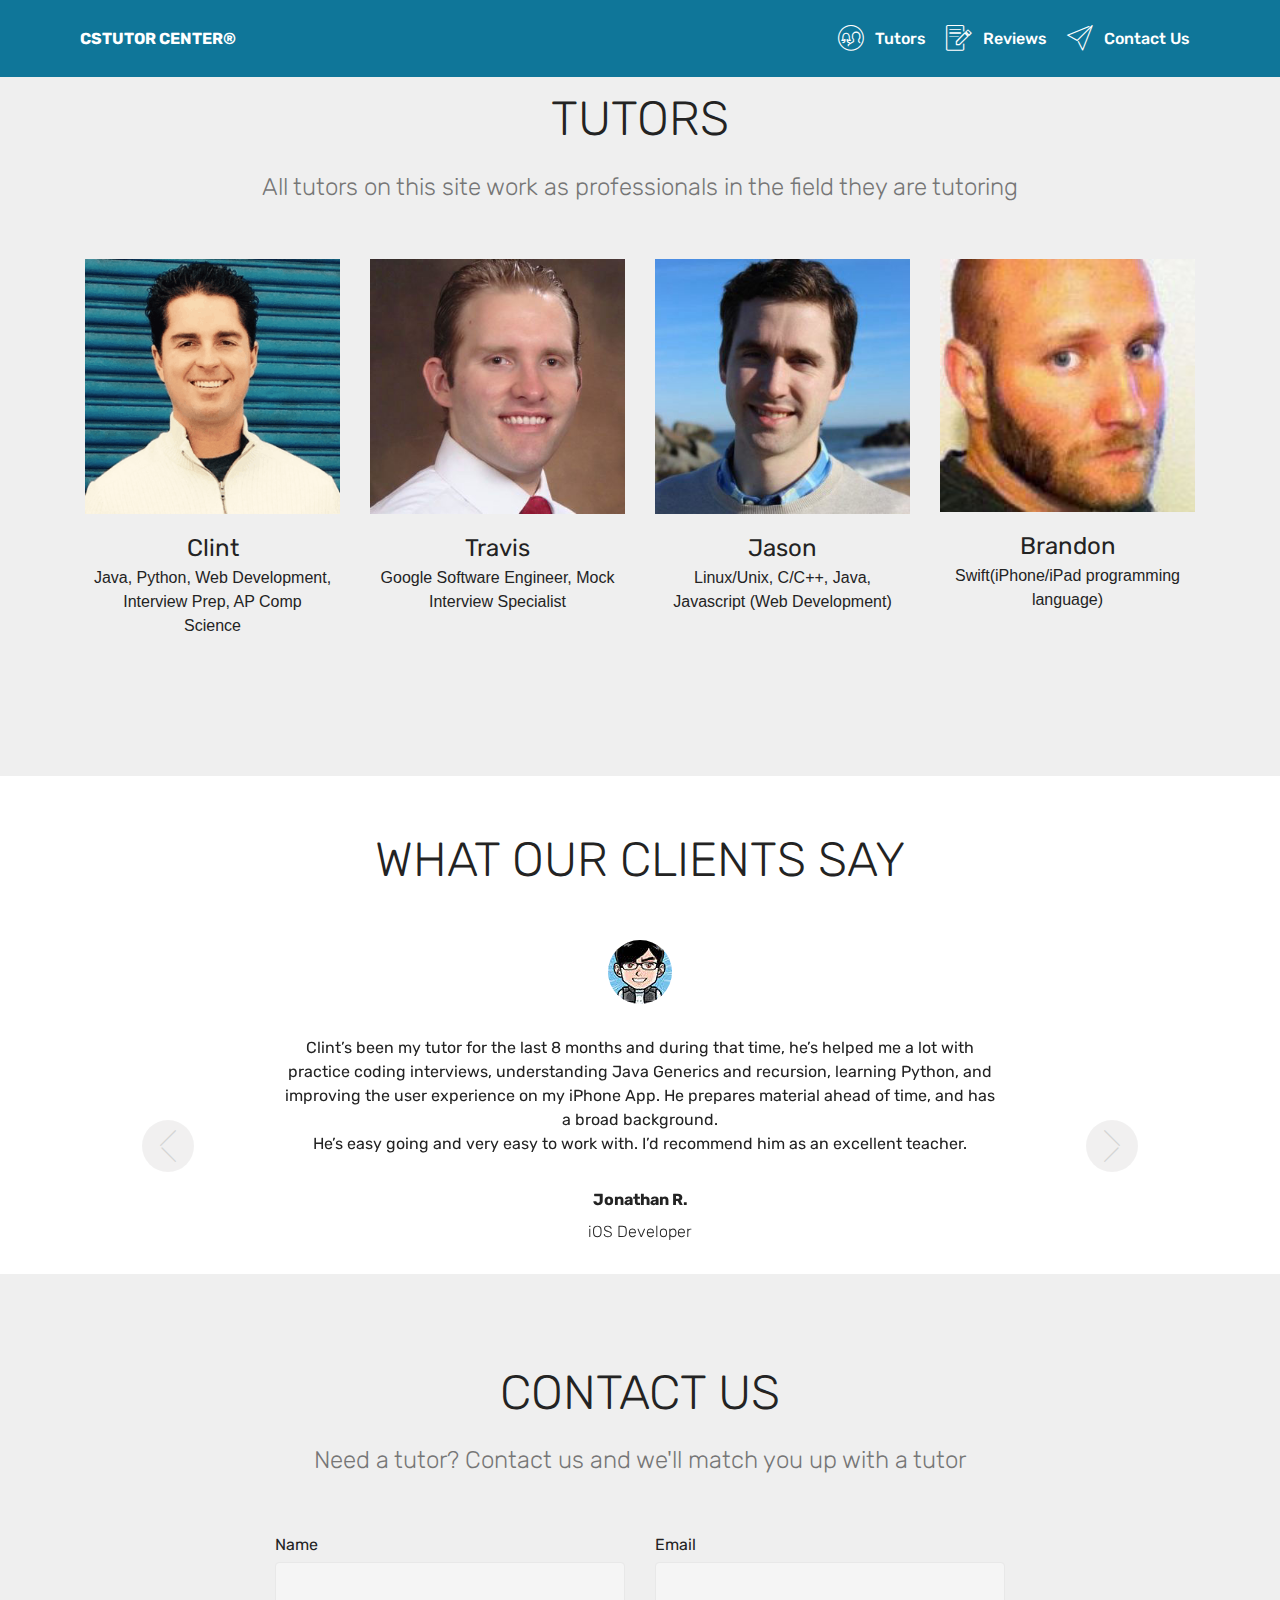
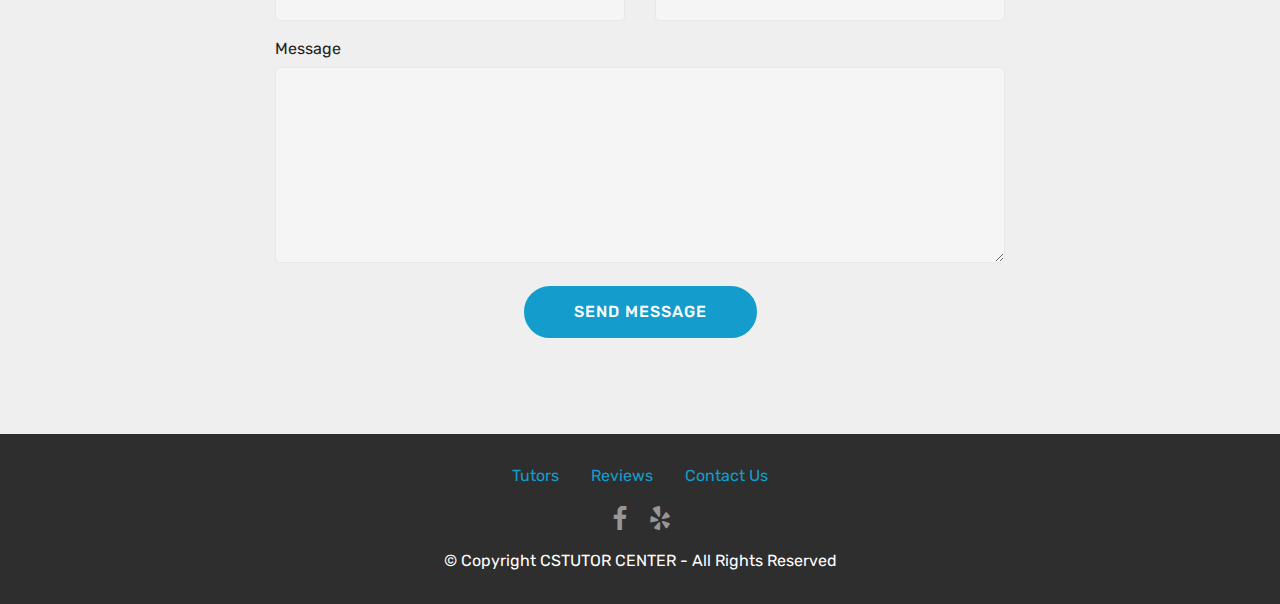
==== index.html @ c6b92ab5 "Update copyright" ====
<!DOCTYPE html>
<html >
<head>
  <meta charset="UTF-8">
  <meta http-equiv="X-UA-Compatible" content="IE=edge">
  <meta name="generator" content="Mobirise v4.8.6, mobirise.com">
  <meta name="viewport" content="width=device-width, initial-scale=1, minimum-scale=1">
  <link rel="shortcut icon" href="assets/images/logo-icon-32x24-1.png" type="image/x-icon">
  <meta name="description" content="">
  <title>Home</title>
  <link rel="stylesheet" href="assets/web/assets/mobirise-icons/mobirise-icons.css">
  <link rel="stylesheet" href="assets/tether/tether.min.css">
  <link rel="stylesheet" href="assets/bootstrap/css/bootstrap.min.css">
  <link rel="stylesheet" href="assets/bootstrap/css/bootstrap-grid.min.css">
  <link rel="stylesheet" href="assets/bootstrap/css/bootstrap-reboot.min.css">
  <link rel="stylesheet" href="assets/dropdown/css/style.css">
  <link rel="stylesheet" href="assets/socicon/css/styles.css">
  <link rel="stylesheet" href="assets/theme/css/style.css">
  <link rel="stylesheet" href="assets/mobirise/css/mbr-additional.css" type="text/css">
 <meta name="google-site-verification" content="mNct_-25Ikneu5iGfcHi0PyOfHnKKGrkS9vNUh0POx8" /> 
  
  
</head>
<body>
  <section class="menu cid-qTkzRZLJNu" once="menu" id="menu1-0">

    

    <nav class="navbar navbar-expand beta-menu navbar-dropdown align-items-center navbar-fixed-top navbar-toggleable-sm">
        <button class="navbar-toggler navbar-toggler-right" type="button" data-toggle="collapse" data-target="#navbarSupportedContent" aria-controls="navbarSupportedContent" aria-expanded="false" aria-label="Toggle navigation">
            <div class="hamburger">
                <span></span>
                <span></span>
                <span></span>
                <span></span>
            </div>
        </button>
        <div class="menu-logo">
            <div class="navbar-brand">
               <!-- <span mbr-if="showLogo" class="navbar-logo">
                    <a href="https://mobirise.com">
                         <img src="assets/images/mbr-1-1094x597.jpg" alt="Mobirise" mbr-style="{'height': logoSize + 'rem'}" title>
                    </a>
                </span> -->
                 <span class="navbar-caption-wrap"><a class="navbar-caption text-white display-4" href="index.html">
                        CSTUTOR CENTER®
                    </a></span>
            </div>
        </div>
        <div class="collapse navbar-collapse" id="navbarSupportedContent">
            <ul class="navbar-nav nav-dropdown nav-right" data-app-modern-menu="true"><li class="nav-item">
                    <a class="nav-link link text-white display-4" href="index.html#features16-7"><span class="mbri-users mbr-iconfont mbr-iconfont-btn"></span>
                        
                        Tutors</a>
                </li>
                <li class="nav-item">
                    <a class="nav-link link text-white display-4" href="index.html#testimonials-slider1-c"><span class="mbri-edit mbr-iconfont mbr-iconfont-btn"></span>
                        
                        Reviews</a>
                </li>
                <li class="nav-item">
                    <a class="nav-link link text-white display-4" href="index.html#form1-8"><span class="mbri-paper-plane mbr-iconfont mbr-iconfont-btn"></span>
                        
                        Contact Us</a>
                </li></ul>
            
        </div>
    </nav>
</section>

<section class="engine"><a href="https://mobirise.info/p">site templates free download</a></section><section class="features16 cid-r6d5cIAy6B" id="features16-7">
    
    
    
    <div class="container align-center">
        <h2 class="pb-3 mbr-fonts-style mbr-section-title display-2">TUTORS</h2>
        <h3 class="pb-5 mbr-section-subtitle mbr-fonts-style mbr-light display-5">
            All tutors on this site work as professionals in the field they are tutoring</h3>
        <div class="row media-row">
            
        <div class="team-item col-lg-3 col-md-6">
                <div class="item-image">
                    <a href="clint.html"><img src="assets/images/clint-346x346.png" alt="" title=""></a>
                </div>
                <div class="item-caption py-3">
                    <div class="item-name px-2">
                        <p class="mbr-fonts-style display-5">
                           Clint</p>
                    </div>
                    <div class="item-role px-2">
                        <p>Java, Python, Web Development, Interview Prep, AP Comp Science</p>
                    </div>
                    
                </div>
            </div><div class="team-item col-lg-3 col-md-6">
                <div class="item-image">
                    <a href="travis.html"><img src="assets/images/travis-346x346.jpg" alt="" title=""></a>
                </div>
                <div class="item-caption py-3">
                    <div class="item-name px-2">
                        <p class="mbr-fonts-style display-5">
                           Travis</p>
                    </div>
                    <div class="item-role px-2">
                        <p>Google Software Engineer, Mock Interview Specialist</p>
                    </div>
                    
                </div>
            </div><div class="team-item col-lg-3 col-md-6">
                <div class="item-image">
                    <a href="jason.html"><img src="assets/images/jason-346x346.jpg" alt="" title=""></a>
                </div>
                <div class="item-caption py-3">
                    <div class="item-name px-2">
                        <p class="mbr-fonts-style display-5">
                           Jason</p>
                    </div>
                    <div class="item-role px-2">
                        <p>Linux/Unix, C/C++, Java, Javascript (Web Development)</p>
                    </div>
                    
                </div>
            </div><div class="team-item col-lg-3 col-md-6">
                <div class="item-image">
                    <a href="brandon.html"><img src="assets/images/brandon-191x190.jpg" alt="" title=""></a>
                </div>
                <div class="item-caption py-3">
                    <div class="item-name px-2">
                        <p class="mbr-fonts-style display-5">Brandon</p>
                    </div>
                    <div class="item-role px-2">
                        <p>Swift(iPhone/iPad programming language)</p>
                    </div>
                    
                </div>
            </div></div>    
    </div>
</section>

<section class="carousel slide testimonials-slider cid-r6deUpenjO" id="testimonials-slider1-c">
    
    

    

    <div class="container text-center">
        <h2 class="pb-5 mbr-fonts-style display-2">WHAT OUR CLIENTS SAY</h2>

        <div class="carousel slide" data-ride="carousel" role="listbox">
            <div class="carousel-inner">
                
                
            <div class="carousel-item">
                    <div class="user col-md-8">
                        <div class="user_image">
                            <img src="assets/images/johnathanr-64x64.jpg" alt="" title="">
                        </div>
                        <div class="user_text pb-3">
                            <p class="mbr-fonts-style display-7">Clint’s been my tutor for the last 8 months and during that time, he’s helped me a lot with practice coding interviews, understanding Java Generics and recursion, learning Python, and improving the user experience on my iPhone App. He prepares material ahead of time, and has a broad background.
<br>He’s easy going and very easy to work with. I’d recommend him as an excellent teacher.</p>
                        </div>
                        <div class="user_name mbr-bold pb-2 mbr-fonts-style display-7">Jonathan R.</div>
                        <div class="user_desk mbr-light mbr-fonts-style display-7">iOS Developer</div>
                    </div>
                </div><div class="carousel-item">
                    <div class="user col-md-8">
                        <div class="user_image">
                            <img src="assets/images/haris-64x64.jpg" alt="" title="">
                        </div>
                        <div class="user_text pb-3">
                            <p class="mbr-fonts-style display-7">Clint has tutored both my son and daughter in Swift and Java. Both of them very much enjoyed working with Clint. My son was able to go from no knowledge of Swift to writing highly interactive video games on iOS devices within a couple of months.</p>
                        </div>
                        <div class="user_name mbr-bold pb-2 mbr-fonts-style display-7">Haris B.</div>
                        <div class="user_desk mbr-light mbr-fonts-style display-7">Parent</div>
                    </div>
                </div><div class="carousel-item">
                    <div class="user col-md-8">
                        <div class="user_image">
                            <img src="assets/images/fidel-128x128.jpg" alt="" title="">
                        </div>
                        <div class="user_text pb-3">
                            <p class="mbr-fonts-style display-7">I worked with Clint for a couple of sessions; he was easy to get in touch with and it was great working with him. I'm trying to learn programming on my own and working with him has definitely helped.</p>
                        </div>
                        <div class="user_name mbr-bold pb-2 mbr-fonts-style display-7">Fidel M.</div>
                        <div class="user_desk mbr-light mbr-fonts-style display-7">Professional</div>
                    </div>
                </div></div>

            <div class="carousel-controls">
                <a class="carousel-control-prev" role="button" data-slide="prev">
                  <span aria-hidden="true" class="mbri-arrow-prev mbr-iconfont"></span>
                  <span class="sr-only">Previous</span>
                </a>
                
                <a class="carousel-control-next" role="button" data-slide="next">
                  <span aria-hidden="true" class="mbri-arrow-next mbr-iconfont"></span>
                  <span class="sr-only">Next</span>
                </a>
            </div>
        </div>
    </div>
</section>

<section class="mbr-section form1 cid-r6d6VA047V" id="form1-8">

    

    
    <div class="container">
        <div class="row justify-content-center">
            <div class="title col-12 col-lg-8">
                <h2 class="mbr-section-title align-center pb-3 mbr-fonts-style display-2">CONTACT US</h2>
                <h3 class="mbr-section-subtitle align-center mbr-light pb-3 mbr-fonts-style display-5">
                    Need a tutor? Contact us and we'll match you up with a tutor</h3>
            </div>
        </div>
    </div>
    <div class="container">
        <div class="row justify-content-center">
            <div class="media-container-column col-lg-8" data-form-type="formoid">
                    <div data-form-alert="" hidden="">Your message was sent successfully. Thanks.</div>
            
                    <form class="mbr-form" action="https://mobirise.com/" method="post" data-form-title="CSTutor Center"><input type="hidden" name="email" data-form-email="true" value="c5tUsNLtW62A6j3VOarwZrng9IZFph+konKxH6dr7L96BA/OUTkBTPYX1trhs1S06CNz7XHTpjDIz/jl9Vk+34pyRIuQ6K6UP14j2/GSJ0gsLOKs2FLCLMqLX/0QfrX4">
                        <div class="row row-sm-offset">
                            <div class="col-md-6 multi-horizontal" data-for="name">
                                <div class="form-group">
                                    <label class="form-control-label mbr-fonts-style display-7" for="name-form1-8">Name</label>
                                    <input type="text" class="form-control" name="name" data-form-field="Name" required="" id="name-form1-8">
                                </div>
                            </div>
                            <div class="col-md-6 multi-horizontal" data-for="email">
                                <div class="form-group">
                                    <label class="form-control-label mbr-fonts-style display-7" for="email-form1-8">Email</label>
                                    <input type="email" class="form-control" name="email" data-form-field="Email" required="" id="email-form1-8">
                                </div>
                            </div>
                        </div>
                        <div class="form-group" data-for="message">
                            <label class="form-control-label mbr-fonts-style display-7" for="message-form1-8">Message</label>
                            <textarea type="text" class="form-control" name="message" rows="7" data-form-field="Message" id="message-form1-8"></textarea>
                        </div>
            
                        <span class="input-group-btn"><button href="" type="submit" class="btn btn-primary btn-form display-4">SEND MESSAGE</button></span>
                    </form>
            </div>
        </div>
    </div>
</section>

<section once="" class="cid-r6dl6D0bON" id="footer7-h">

    

    

    <div class="container">
        <div class="media-container-row align-center mbr-white">
            <div class="row row-links">
                <ul class="foot-menu">
                    
                    
                    
                <li class="foot-menu-item mbr-fonts-style display-7"><a href="index.html#features16-7" target="_blank">
                        Tutors</a></li><li class="foot-menu-item mbr-fonts-style display-7"><a href="index.html#testimonials-slider1-c">Reviews</a></li><li class="foot-menu-item mbr-fonts-style display-7"><a href="index.html#form1-8" target="_blank">
                        Contact Us</a></li></ul>
            </div>
            <div class="row social-row">
                <div class="social-list align-right pb-2">
                    
                    
                <div class="soc-item">
                        <a href="https://www.facebook.com/CSTutorCenter" target="_blank">
                            <span class="mbr-iconfont mbr-iconfont-social socicon-facebook socicon"></span>
                        </a>
                    </div><div class="soc-item">
                        <a href="https://www.yelp.com/biz/cstutor-center-palo-alto-3" target="_blank">
                            <span class="mbr-iconfont mbr-iconfont-social socicon-yelp socicon"></span>
                        </a>
                    </div></div>
            </div>
            <div class="row row-copirayt">
                <p class="mbr-text mb-0 mbr-fonts-style mbr-white align-center display-7">
                    © Copyright <script>const date = new Date(); date.getFullYear()</script> CSTUTOR CENTER - All Rights Reserved
                </p>
            </div>
        </div>
    </div>
</section>


  <script src="assets/web/assets/jquery/jquery.min.js"></script>
  <script src="assets/popper/popper.min.js"></script>
  <script src="assets/tether/tether.min.js"></script>
  <script src="assets/bootstrap/js/bootstrap.min.js"></script>
  <script src="assets/smoothscroll/smooth-scroll.js"></script>
  <script src="assets/dropdown/js/script.min.js"></script>
  <script src="assets/touchswipe/jquery.touch-swipe.min.js"></script>
  <script src="assets/bootstrapcarouselswipe/bootstrap-carousel-swipe.js"></script>
  <script src="assets/mbr-testimonials-slider/mbr-testimonials-slider.js"></script>
  <script src="assets/theme/js/script.js"></script>
  <script src="assets/formoid/formoid.min.js"></script>
  
  
</body>
</html>
---- assets/web/assets/mobirise-icons/mobirise-icons.css ----
@font-face {
  font-family: 'MobiriseIcons';
  src:  url('mobirise-icons.eot?spat4u');
  src:  url('mobirise-icons.eot?spat4u#iefix') format('embedded-opentype'),
    url('mobirise-icons.ttf?spat4u') format('truetype'),
    url('mobirise-icons.woff?spat4u') format('woff'),
    url('mobirise-icons.svg?spat4u#MobiriseIcons') format('svg');
  font-weight: normal;
  font-style: normal;
}

[class^="mbri-"], [class*=" mbri-"] {
  /* use !important to prevent issues with browser extensions that change fonts */
  font-family: MobiriseIcons !important;
  speak: none;
  font-style: normal;
  font-weight: normal;
  font-variant: normal;
  text-transform: none;
  line-height: 1;

  /* Better Font Rendering =========== */
  -webkit-font-smoothing: antialiased;
  -moz-osx-font-smoothing: grayscale;
}

.mbri-add-submenu:before {
  content: "\e900";
}
.mbri-alert:before {
  content: "\e901";
}
.mbri-align-center:before {
  content: "\e902";
}
.mbri-align-justify:before {
  content: "\e903";
}
.mbri-align-left:before {
  content: "\e904";
}
.mbri-align-right:before {
  content: "\e905";
}
.mbri-android:before {
  content: "\e906";
}
.mbri-apple:before {
  content: "\e907";
}
.mbri-arrow-down:before {
  content: "\e908";
}
.mbri-arrow-next:before {
  content: "\e909";
}
.mbri-arrow-prev:before {
  content: "\e90a";
}
.mbri-arrow-up:before {
  content: "\e90b";
}
.mbri-bold:before {
  content: "\e90c";
}
.mbri-bookmark:before {
  content: "\e90d";
}
.mbri-bootstrap:before {
  content: "\e90e";
}
.mbri-briefcase:before {
  content: "\e90f";
}
.mbri-browse:before {
  content: "\e910";
}
.mbri-bulleted-list:before {
  content: "\e911";
}
.mbri-calendar:before {
  content: "\e912";
}
.mbri-camera:before {
  content: "\e913";
}
.mbri-cart-add:before {
  content: "\e914";
}
.mbri-cart-full:before {
  content: "\e915";
}
.mbri-cash:before {
  content: "\e916";
}
.mbri-change-style:before {
  content: "\e917";
}
.mbri-chat:before {
  content: "\e918";
}
.mbri-clock:before {
  content: "\e919";
}
.mbri-close:before {
  content: "\e91a";
}
.mbri-cloud:before {
  content: "\e91b";
}
.mbri-code:before {
  content: "\e91c";
}
.mbri-contact-form:before {
  content: "\e91d";
}
.mbri-credit-card:before {
  content: "\e91e";
}
.mbri-cursor-click:before {
  content: "\e91f";
}
.mbri-cust-feedback:before {
  content: "\e920";
}
.mbri-database:before {
  content: "\e921";
}
.mbri-delivery:before {
  content: "\e922";
}
.mbri-desktop:before {
  content: "\e923";
}
.mbri-devices:before {
  content: "\e924";
}
.mbri-down:before {
  content: "\e925";
}
.mbri-download:before {
  content: "\e989";
}
.mbri-drag-n-drop:before {
  content: "\e927";
}
.mbri-drag-n-drop2:before {
  content: "\e928";
}
.mbri-edit:before {
  content: "\e929";
}
.mbri-edit2:before {
  content: "\e92a";
}
.mbri-error:before {
  content: "\e92b";
}
.mbri-extension:before {
  content: "\e92c";
}
.mbri-features:before {
  content: "\e92d";
}
.mbri-file:before {
  content: "\e92e";
}
.mbri-flag:before {
  content: "\e92f";
}
.mbri-folder:before {
  content: "\e930";
}
.mbri-gift:before {
  content: "\e931";
}
.mbri-github:before {
  content: "\e932";
}
.mbri-globe:before {
  content: "\e933";
}
.mbri-globe-2:before {
  content: "\e934";
}
.mbri-growing-chart:before {
  content: "\e935";
}
.mbri-hearth:before {
  content: "\e936";
}
.mbri-help:before {
  content: "\e937";
}
.mbri-home:before {
  content: "\e938";
}
.mbri-hot-cup:before {
  content: "\e939";
}
.mbri-idea:before {
  content: "\e93a";
}
.mbri-image-gallery:before {
  content: "\e93b";
}
.mbri-image-slider:before {
  content: "\e93c";
}
.mbri-info:before {
  content: "\e93d";
}
.mbri-italic:before {
  content: "\e93e";
}
.mbri-key:before {
  content: "\e93f";
}
.mbri-laptop:before {
  content: "\e940";
}
.mbri-layers:before {
  content: "\e941";
}
.mbri-left-right:before {
  content: "\e942";
}
.mbri-left:before {
  content: "\e943";
}
.mbri-letter:before {
  content: "\e944";
}
.mbri-like:before {
  content: "\e945";
}
.mbri-link:before {
  content: "\e946";
}
.mbri-lock:before {
  content: "\e947";
}
.mbri-login:before {
  content: "\e948";
}
.mbri-logout:before {
  content: "\e949";
}
.mbri-magic-stick:before {
  content: "\e94a";
}
.mbri-map-pin:before {
  content: "\e94b";
}
.mbri-menu:before {
  content: "\e94c";
}
.mbri-mobile:before {
  content: "\e94d";
}
.mbri-mobile2:before {
  content: "\e94e";
}
.mbri-mobirise:before {
  content: "\e94f";
}
.mbri-more-horizontal:before {
  content: "\e950";
}
.mbri-more-vertical:before {
  content: "\e951";
}
.mbri-music:before {
  content: "\e952";
}
.mbri-new-file:before {
  content: "\e953";
}
.mbri-numbered-list:before {
  content: "\e954";
}
.mbri-opened-folder:before {
  content: "\e955";
}
.mbri-pages:before {
  content: "\e956";
}
.mbri-paper-plane:before {
  content: "\e957";
}
.mbri-paperclip:before {
  content: "\e958";
}
.mbri-photo:before {
  content: "\e959";
}
.mbri-photos:before {
  content: "\e95a";
}
.mbri-pin:before {
  content: "\e95b";
}
.mbri-play:before {
  content: "\e95c";
}
.mbri-plus:before {
  content: "\e95d";
}
.mbri-preview:before {
  content: "\e95e";
}
.mbri-print:before {
  content: "\e95f";
}
.mbri-protect:before {
  content: "\e960";
}
.mbri-question:before {
  content: "\e961";
}
.mbri-quote-left:before {
  content: "\e962";
}
.mbri-quote-right:before {
  content: "\e963";
}
.mbri-refresh:before {
  content: "\e964";
}
.mbri-responsive:before {
  content: "\e965";
}
.mbri-right:before {
  content: "\e966";
}
.mbri-rocket:before {
  content: "\e967";
}
.mbri-sad-face:before {
  content: "\e968";
}
.mbri-sale:before {
  content: "\e969";
}
.mbri-save:before {
  content: "\e96a";
}
.mbri-search:before {
  content: "\e96b";
}
.mbri-setting:before {
  content: "\e96c";
}
.mbri-setting2:before {
  content: "\e96d";
}
.mbri-setting3:before {
  content: "\e96e";
}
.mbri-share:before {
  content: "\e96f";
}
.mbri-shopping-bag:before {
  content: "\e970";
}
.mbri-shopping-basket:before {
  content: "\e971";
}
.mbri-shopping-cart:before {
  content: "\e972";
}
.mbri-sites:before {
  content: "\e973";
}
.mbri-smile-face:before {
  content: "\e974";
}
.mbri-speed:before {
  content: "\e975";
}
.mbri-star:before {
  content: "\e976";
}
.mbri-success:before {
  content: "\e977";
}
.mbri-sun:before {
  content: "\e978";
}
.mbri-sun2:before {
  content: "\e979";
}
.mbri-tablet:before {
  content: "\e97a";
}
.mbri-tablet-vertical:before {
  content: "\e97b";
}
.mbri-target:before {
  content: "\e97c";
}
.mbri-timer:before {
  content: "\e97d";
}
.mbri-to-ftp:before {
  content: "\e97e";
}
.mbri-to-local-drive:before {
  content: "\e97f";
}
.mbri-touch-swipe:before {
  content: "\e980";
}
.mbri-touch:before {
  content: "\e981";
}
.mbri-trash:before {
  content: "\e982";
}
.mbri-underline:before {
  content: "\e983";
}
.mbri-unlink:before {
  content: "\e984";
}
.mbri-unlock:before {
  content: "\e985";
}
.mbri-up-down:before {
  content: "\e986";
}
.mbri-up:before {
  content: "\e987";
}
.mbri-update:before {
  content: "\e988";
}
.mbri-upload:before {
 content: "\e926"; 
}
.mbri-user:before {
  content: "\e98a";
}
.mbri-user2:before {
  content: "\e98b";
}
.mbri-users:before {
  content: "\e98c";
}
.mbri-video:before {
  content: "\e98d";
}
.mbri-video-play:before {
  content: "\e98e";
}
.mbri-watch:before {
  content: "\e98f";
}
.mbri-website-theme:before {
  content: "\e990";
}
.mbri-wifi:before {
  content: "\e991";
}
.mbri-windows:before {
  content: "\e992";
}
.mbri-zoom-out:before {
  content: "\e993";
}
.mbri-redo:before {
  content: "\e994";
}
.mbri-undo:before {
  content: "\e995";
}
---- assets/dropdown/css/style.css ----
.navbar-dropdown {
  left: 0;
  padding: 0;
  position: absolute;
  right: 0;
  top: 0;
  transition: all 0.45s ease;
  z-index: 1030;
  background: #282828; }
  .navbar-dropdown .navbar-logo {
    margin-right: 0.8rem;
    transition: margin 0.3s ease-in-out;
    vertical-align: middle; }
    .navbar-dropdown .navbar-logo img {
      height: 3.125rem;
      transition: all 0.3s ease-in-out; }
    .navbar-dropdown .navbar-logo.mbr-iconfont {
      font-size: 3.125rem;
      line-height: 3.125rem; }
  .navbar-dropdown .navbar-caption {
    font-weight: 700;
    white-space: normal;
    vertical-align: -4px;
    line-height: 3.125rem !important; }
    .navbar-dropdown .navbar-caption, .navbar-dropdown .navbar-caption:hover {
      color: inherit;
      text-decoration: none; }
  .navbar-dropdown .mbr-iconfont + .navbar-caption {
    vertical-align: -1px; }
  .navbar-dropdown.navbar-fixed-top {
    position: fixed; }
  .navbar-dropdown .navbar-brand span {
    vertical-align: -4px; }
  .navbar-dropdown.bg-color.transparent {
    background: none; }
  .navbar-dropdown.navbar-short .navbar-brand {
    padding: 0.625rem 0; }
    .navbar-dropdown.navbar-short .navbar-brand span {
      vertical-align: -1px; }
  .navbar-dropdown.navbar-short .navbar-caption {
    line-height: 2.375rem !important;
    vertical-align: -2px; }
  .navbar-dropdown.navbar-short .navbar-logo {
    margin-right: 0.5rem; }
    .navbar-dropdown.navbar-short .navbar-logo img {
      height: 2.375rem; }
    .navbar-dropdown.navbar-short .navbar-logo.mbr-iconfont {
      font-size: 2.375rem;
      line-height: 2.375rem; }
  .navbar-dropdown.navbar-short .mbr-table-cell {
    height: 3.625rem; }
  .navbar-dropdown .navbar-close {
    left: 0.6875rem;
    position: fixed;
    top: 0.75rem;
    z-index: 1000; }
  .navbar-dropdown .hamburger-icon {
    content: "";
    display: inline-block;
    vertical-align: middle;
    width: 16px;
    -webkit-box-shadow: 0 -6px 0 1px #282828,0 0 0 1px #282828,0 6px 0 1px #282828;
    -moz-box-shadow: 0 -6px 0 1px #282828,0 0 0 1px #282828,0 6px 0 1px #282828;
    box-shadow: 0 -6px 0 1px #282828,0 0 0 1px #282828,0 6px 0 1px #282828; }

.dropdown-menu .dropdown-toggle[data-toggle="dropdown-submenu"]::after {
  border-bottom: 0.35em solid transparent;
  border-left: 0.35em solid;
  border-right: 0;
  border-top: 0.35em solid transparent;
  margin-left: 0.3rem; }

.dropdown-menu .dropdown-item:focus {
  outline: 0; }

.nav-dropdown {
  font-size: 0.75rem;
  font-weight: 500;
  height: auto !important; }
  .nav-dropdown .nav-btn {
    padding-left: 1rem; }
  .nav-dropdown .link {
    margin: .667em 1.667em;
    font-weight: 500;
    padding: 0;
    transition: color .2s ease-in-out; }
    .nav-dropdown .link.dropdown-toggle {
      margin-right: 2.583em; }
      .nav-dropdown .link.dropdown-toggle::after {
        margin-left: .25rem;
        border-top: 0.35em solid;
        border-right: 0.35em solid transparent;
        border-left: 0.35em solid transparent;
        border-bottom: 0; }
      .nav-dropdown .link.dropdown-toggle[aria-expanded="true"] {
        margin: 0;
        padding: 0.667em 3.263em  0.667em 1.667em; }
  .nav-dropdown .link::after,
  .nav-dropdown .dropdown-item::after {
    color: inherit; }
  .nav-dropdown .btn {
    font-size: 0.75rem;
    font-weight: 700;
    letter-spacing: 0;
    margin-bottom: 0;
    padding-left: 1.25rem;
    padding-right: 1.25rem; }
  .nav-dropdown .dropdown-menu {
    border-radius: 0;
    border: 0;
    left: 0;
    margin: 0;
    padding-bottom: 1.25rem;
    padding-top: 1.25rem;
    position: relative; }
  .nav-dropdown .dropdown-submenu {
    margin-left: 0.125rem;
    top: 0; }
  .nav-dropdown .dropdown-item {
    font-weight: 500;
    line-height: 2;
    padding: 0.3846em 4.615em 0.3846em 1.5385em;
    position: relative;
    transition: color .2s ease-in-out, background-color .2s ease-in-out; }
    .nav-dropdown .dropdown-item::after {
      margin-top: -0.3077em;
      position: absolute;
      right: 1.1538em;
      top: 50%; }
    .nav-dropdown .dropdown-item:focus, .nav-dropdown .dropdown-item:hover {
      background: none; }

@media (max-width: 767px) {
  .nav-dropdown.navbar-toggleable-sm {
    bottom: 0;
    display: none;
    left: 0;
    overflow-x: hidden;
    position: fixed;
    top: 0;
    transform: translateX(-100%);
    -ms-transform: translateX(-100%);
    -webkit-transform: translateX(-100%);
    width: 18.75rem;
    z-index: 999; } }
.nav-dropdown.navbar-toggleable-xl {
  bottom: 0;
  display: none;
  left: 0;
  overflow-x: hidden;
  position: fixed;
  top: 0;
  transform: translateX(-100%);
  -ms-transform: translateX(-100%);
  -webkit-transform: translateX(-100%);
  width: 18.75rem;
  z-index: 999; }

.nav-dropdown-sm {
  display: block !important;
  overflow-x: hidden;
  overflow: auto;
  padding-top: 3.875rem; }
  .nav-dropdown-sm::after {
    content: "";
    display: block;
    height: 3rem;
    width: 100%; }
  .nav-dropdown-sm.collapse.in ~ .navbar-close {
    display: block !important; }
  .nav-dropdown-sm.collapsing, .nav-dropdown-sm.collapse.in {
    transform: translateX(0);
    -ms-transform: translateX(0);
    -webkit-transform: translateX(0);
    transition: all 0.25s ease-out;
    -webkit-transition: all 0.25s ease-out;
    background: #282828; }
  .nav-dropdown-sm.collapsing[aria-expanded="false"] {
    transform: translateX(-100%);
    -ms-transform: translateX(-100%);
    -webkit-transform: translateX(-100%); }
  .nav-dropdown-sm .nav-item {
    display: block;
    margin-left: 0 !important;
    padding-left: 0; }
  .nav-dropdown-sm .link,
  .nav-dropdown-sm .dropdown-item {
    border-top: 1px dotted rgba(255, 255, 255, 0.1);
    font-size: 0.8125rem;
    line-height: 1.6;
    margin: 0 !important;
    padding: 0.875rem 2.4rem 0.875rem 1.5625rem !important;
    position: relative;
    white-space: normal; }
    .nav-dropdown-sm .link:focus, .nav-dropdown-sm .link:hover,
    .nav-dropdown-sm .dropdown-item:focus,
    .nav-dropdown-sm .dropdown-item:hover {
      background: rgba(0, 0, 0, 0.2) !important;
      color: #c0a375; }
  .nav-dropdown-sm .nav-btn {
    position: relative;
    padding: 1.5625rem 1.5625rem 0 1.5625rem; }
    .nav-dropdown-sm .nav-btn::before {
      border-top: 1px dotted rgba(255, 255, 255, 0.1);
      content: "";
      left: 0;
      position: absolute;
      top: 0;
      width: 100%; }
    .nav-dropdown-sm .nav-btn + .nav-btn {
      padding-top: 0.625rem; }
      .nav-dropdown-sm .nav-btn + .nav-btn::before {
        display: none; }
  .nav-dropdown-sm .btn {
    padding: 0.625rem 0; }
  .nav-dropdown-sm .dropdown-toggle[data-toggle="dropdown-submenu"]::after {
    margin-left: .25rem;
    border-top: 0.35em solid;
    border-right: 0.35em solid transparent;
    border-left: 0.35em solid transparent;
    border-bottom: 0; }
  .nav-dropdown-sm .dropdown-toggle[data-toggle="dropdown-submenu"][aria-expanded="true"]::after {
    border-top: 0;
    border-right: 0.35em solid transparent;
    border-left: 0.35em solid transparent;
    border-bottom: 0.35em solid; }
  .nav-dropdown-sm .dropdown-menu {
    margin: 0;
    padding: 0;
    position: relative;
    top: 0;
    left: 0;
    width: 100%;
    border: 0;
    float: none;
    border-radius: 0;
    background: none; }
  .nav-dropdown-sm .dropdown-submenu {
    left: 100%;
    margin-left: 0.125rem;
    margin-top: -1.25rem;
    top: 0; }

.navbar-toggleable-sm .nav-dropdown .dropdown-menu {
  position: absolute; }

.navbar-toggleable-sm .nav-dropdown .dropdown-submenu {
  left: 100%;
  margin-left: 0.125rem;
  margin-top: -1.25rem;
  top: 0; }

.navbar-toggleable-sm.opened .nav-dropdown .dropdown-menu {
  position: relative; }

.navbar-toggleable-sm.opened .nav-dropdown .dropdown-submenu {
  left: 0;
  margin-left: 00rem;
  margin-top: 0rem;
  top: 0; }

.is-builder .nav-dropdown.collapsing {
  transition: none !important; }

/*# sourceMappingURL=style.css.map */
---- assets/socicon/css/styles.css ----
@charset "UTF-8";

@font-face {
  font-family: "socicon";
  src:url("../fonts/socicon.eot");
  src:url("../fonts/socicon.eot?#iefix") format("embedded-opentype"),
    url("../fonts/socicon.woff") format("woff"),
    url("../fonts/socicon.ttf") format("truetype"),
    url("../fonts/socicon.svg#socicon") format("svg");
  font-weight: normal;
  font-style: normal;

}

[data-icon]:before {
  font-family: "socicon" !important;
  content: attr(data-icon);
  font-style: normal !important;
  font-weight: normal !important;
  font-variant: normal !important;
  text-transform: none !important;
  speak: none;
  line-height: 1;
  -webkit-font-smoothing: antialiased;
  -moz-osx-font-smoothing: grayscale;
}

[class^="socicon-"]:before,
[class*=" socicon-"]:before {
  font-family: "socicon" !important;
  font-style: normal !important;
  font-weight: normal !important;
  font-variant: normal !important;
  text-transform: none !important;
  speak: none;
  line-height: 1;
  -webkit-font-smoothing: antialiased;
  -moz-osx-font-smoothing: grayscale;
}

.socicon-modelmayhem:before {
  content: "\e000";
}
.socicon-mixcloud:before {
  content: "\e001";
}
.socicon-drupal:before {
  content: "\e002";
}
.socicon-swarm:before {
  content: "\e003";
}
.socicon-istock:before {
  content: "\e004";
}
.socicon-yammer:before {
  content: "\e005";
}
.socicon-ello:before {
  content: "\e006";
}
.socicon-stackoverflow:before {
  content: "\e007";
}
.socicon-persona:before {
  content: "\e008";
}
.socicon-triplej:before {
  content: "\e009";
}
.socicon-houzz:before {
  content: "\e00a";
}
.socicon-rss:before {
  content: "\e00b";
}
.socicon-paypal:before {
  content: "\e00c";
}
.socicon-odnoklassniki:before {
  content: "\e00d";
}
.socicon-airbnb:before {
  content: "\e00e";
}
.socicon-periscope:before {
  content: "\e00f";
}
.socicon-outlook:before {
  content: "\e010";
}
.socicon-coderwall:before {
  content: "\e011";
}
.socicon-tripadvisor:before {
  content: "\e012";
}
.socicon-appnet:before {
  content: "\e013";
}
.socicon-goodreads:before {
  content: "\e014";
}
.socicon-tripit:before {
  content: "\e015";
}
.socicon-lanyrd:before {
  content: "\e016";
}
.socicon-slideshare:before {
  content: "\e017";
}
.socicon-buffer:before {
  content: "\e018";
}
.socicon-disqus:before {
  content: "\e019";
}
.socicon-vkontakte:before {
  content: "\e01a";
}
.socicon-whatsapp:before {
  content: "\e01b";
}
.socicon-patreon:before {
  content: "\e01c";
}
.socicon-storehouse:before {
  content: "\e01d";
}
.socicon-pocket:before {
  content: "\e01e";
}
.socicon-mail:before {
  content: "\e01f";
}
.socicon-blogger:before {
  content: "\e020";
}
.socicon-technorati:before {
  content: "\e021";
}
.socicon-reddit:before {
  content: "\e022";
}
.socicon-dribbble:before {
  content: "\e023";
}
.socicon-stumbleupon:before {
  content: "\e024";
}
.socicon-digg:before {
  content: "\e025";
}
.socicon-envato:before {
  content: "\e026";
}
.socicon-behance:before {
  content: "\e027";
}
.socicon-delicious:before {
  content: "\e028";
}
.socicon-deviantart:before {
  content: "\e029";
}
.socicon-forrst:before {
  content: "\e02a";
}
.socicon-play:before {
  content: "\e02b";
}
.socicon-zerply:before {
  content: "\e02c";
}
.socicon-wikipedia:before {
  content: "\e02d";
}
.socicon-apple:before {
  content: "\e02e";
}
.socicon-flattr:before {
  content: "\e02f";
}
.socicon-github:before {
  content: "\e030";
}
.socicon-renren:before {
  content: "\e031";
}
.socicon-friendfeed:before {
  content: "\e032";
}
.socicon-newsvine:before {
  content: "\e033";
}
.socicon-identica:before {
  content: "\e034";
}
.socicon-bebo:before {
  content: "\e035";
}
.socicon-zynga:before {
  content: "\e036";
}
.socicon-steam:before {
  content: "\e037";
}
.socicon-xbox:before {
  content: "\e038";
}
.socicon-windows:before {
  content: "\e039";
}
.socicon-qq:before {
  content: "\e03a";
}
.socicon-douban:before {
  content: "\e03b";
}
.socicon-meetup:before {
  content: "\e03c";
}
.socicon-playstation:before {
  content: "\e03d";
}
.socicon-android:before {
  content: "\e03e";
}
.socicon-snapchat:before {
  content: "\e03f";
}
.socicon-twitter:before {
  content: "\e040";
}
.socicon-facebook:before {
  content: "\e041";
}
.socicon-googleplus:before {
  content: "\e042";
}
.socicon-pinterest:before {
  content: "\e043";
}
.socicon-foursquare:before {
  content: "\e044";
}
.socicon-yahoo:before {
  content: "\e045";
}
.socicon-skype:before {
  content: "\e046";
}
.socicon-yelp:before {
  content: "\e047";
}
.socicon-feedburner:before {
  content: "\e048";
}
.socicon-linkedin:before {
  content: "\e049";
}
.socicon-viadeo:before {
  content: "\e04a";
}
.socicon-xing:before {
  content: "\e04b";
}
.socicon-myspace:before {
  content: "\e04c";
}
.socicon-soundcloud:before {
  content: "\e04d";
}
.socicon-spotify:before {
  content: "\e04e";
}
.socicon-grooveshark:before {
  content: "\e04f";
}
.socicon-lastfm:before {
  content: "\e050";
}
.socicon-youtube:before {
  content: "\e051";
}
.socicon-vimeo:before {
  content: "\e052";
}
.socicon-dailymotion:before {
  content: "\e053";
}
.socicon-vine:before {
  content: "\e054";
}
.socicon-flickr:before {
  content: "\e055";
}
.socicon-500px:before {
  content: "\e056";
}
.socicon-wordpress:before {
  content: "\e058";
}
.socicon-tumblr:before {
  content: "\e059";
}
.socicon-twitch:before {
  content: "\e05a";
}
.socicon-8tracks:before {
  content: "\e05b";
}
.socicon-amazon:before {
  content: "\e05c";
}
.socicon-icq:before {
  content: "\e05d";
}
.socicon-smugmug:before {
  content: "\e05e";
}
.socicon-ravelry:before {
  content: "\e05f";
}
.socicon-weibo:before {
  content: "\e060";
}
.socicon-baidu:before {
  content: "\e061";
}
.socicon-angellist:before {
  content: "\e062";
}
.socicon-ebay:before {
  content: "\e063";
}
.socicon-imdb:before {
  content: "\e064";
}
.socicon-stayfriends:before {
  content: "\e065";
}
.socicon-residentadvisor:before {
  content: "\e066";
}
.socicon-google:before {
  content: "\e067";
}
.socicon-yandex:before {
  content: "\e068";
}
.socicon-sharethis:before {
  content: "\e069";
}
.socicon-bandcamp:before {
  content: "\e06a";
}
.socicon-itunes:before {
  content: "\e06b";
}
.socicon-deezer:before {
  content: "\e06c";
}
.socicon-telegram:before {
  content: "\e06e";
}
.socicon-openid:before {
  content: "\e06f";
}
.socicon-amplement:before {
  content: "\e070";
}
.socicon-viber:before {
  content: "\e071";
}
.socicon-zomato:before {
  content: "\e072";
}
.socicon-draugiem:before {
  content: "\e074";
}
.socicon-endomodo:before {
  content: "\e075";
}
.socicon-filmweb:before {
  content: "\e076";
}
.socicon-stackexchange:before {
  content: "\e077";
}
.socicon-wykop:before {
  content: "\e078";
}
.socicon-teamspeak:before {
  content: "\e079";
}
.socicon-teamviewer:before {
  content: "\e07a";
}
.socicon-ventrilo:before {
  content: "\e07b";
}
.socicon-younow:before {
  content: "\e07c";
}
.socicon-raidcall:before {
  content: "\e07d";
}
.socicon-mumble:before {
  content: "\e07e";
}
.socicon-medium:before {
  content: "\e06d";
}
.socicon-bebee:before {
  content: "\e07f";
}
.socicon-hitbox:before {
  content: "\e080";
}
.socicon-reverbnation:before {
  content: "\e081";
}
.socicon-formulr:before {
  content: "\e082";
}
.socicon-instagram:before {
  content: "\e057";
}
.socicon-battlenet:before {
  content: "\e083";
}
.socicon-chrome:before {
  content: "\e084";
}
.socicon-discord:before {
  content: "\e086";
}
.socicon-issuu:before {
  content: "\e087";
}
.socicon-macos:before {
  content: "\e088";
}
.socicon-firefox:before {
  content: "\e089";
}
.socicon-opera:before {
  content: "\e08d";
}
.socicon-keybase:before {
  content: "\e090";
}
.socicon-alliance:before {
  content: "\e091";
}
.socicon-livejournal:before {
  content: "\e092";
}
.socicon-googlephotos:before {
  content: "\e093";
}
.socicon-horde:before {
  content: "\e094";
}
.socicon-etsy:before {
  content: "\e095";
}
.socicon-zapier:before {
  content: "\e096";
}
.socicon-google-scholar:before {
  content: "\e097";
}
.socicon-researchgate:before {
  content: "\e098";
}
.socicon-wechat:before {
  content: "\e099";
}
.socicon-strava:before {
  content: "\e09a";
}
.socicon-line:before {
  content: "\e09b";
}
.socicon-lyft:before {
  content: "\e09c";
}
.socicon-uber:before {
  content: "\e09d";
}
.socicon-songkick:before {
  content: "\e09e";
}
.socicon-viewbug:before {
  content: "\e09f";
}
.socicon-googlegroups:before {
  content: "\e0a0";
}
.socicon-quora:before {
  content: "\e073";
}
.socicon-diablo:before {
  content: "\e085";
}
.socicon-blizzard:before {
  content: "\e0a1";
}
.socicon-hearthstone:before {
  content: "\e08b";
}
.socicon-heroes:before {
  content: "\e08a";
}
.socicon-overwatch:before {
  content: "\e08c";
}
.socicon-warcraft:before {
  content: "\e08e";
}
.socicon-starcraft:before {
  content: "\e08f";
}
.socicon-beam:before {
  content: "\e0a2";
}
.socicon-curse:before {
  content: "\e0a3";
}
.socicon-player:before {
  content: "\e0a4";
}
.socicon-streamjar:before {
  content: "\e0a5";
}
.socicon-nintendo:before {
  content: "\e0a6";
}
.socicon-hellocoton:before {
  content: "\e0a7";
}
---- assets/theme/css/style.css ----
/*!
 * Mobirise v4 theme (https://mobirise.com/)
 * Copyright 2017 Mobirise
 */section{background-color:#eeeeee}section,.container,.container-fluid{position:relative;word-wrap:break-word}a.mbr-iconfont:hover{text-decoration:none}.article .lead p,.article .lead ul,.article .lead ol,.article .lead pre,.article .lead blockquote{margin-bottom:0}a{font-style:normal;font-weight:400;cursor:pointer}a,a:hover{text-decoration:none}figure{margin-bottom:0}body{color:#232323}h1,h2,h3,h4,h5,h6,.h1,.h2,.h3,.h4,.h5,.h6,.display-1,.display-2,.display-3,.display-4{line-height:1;word-break:break-word;word-wrap:break-word}b,strong{font-weight:bold}blockquote{padding:10px 0 10px 20px;position:relative;border-left:2px solid;border-color:#ff3366}input:-webkit-autofill,input:-webkit-autofill:hover,input:-webkit-autofill:focus,input:-webkit-autofill:active{transition-delay:9999s;transition-property:background-color, color}textarea[type="hidden"]{display:none}body{position:relative}section{background-position:50% 50%;background-repeat:no-repeat;background-size:cover}section .mbr-background-video,section .mbr-background-video-preview{position:absolute;bottom:0;left:0;right:0;top:0}.hidden{visibility:hidden}.mbr-z-index20{z-index:20}/*! Base colors */.mbr-white{color:#ffffff}.mbr-black{color:#000000}.mbr-bg-white{background-color:#ffffff}.mbr-bg-black{background-color:#000000}/*! Text-aligns */.align-left{text-align:left}.align-center{text-align:center}.align-right{text-align:right}@media (max-width: 767px){.align-left,.align-center,.align-right,.mbr-section-btn,.mbr-section-title{text-align:center}}/*! Font-weight  */.mbr-light{font-weight:300}.mbr-regular{font-weight:400}.mbr-semibold{font-weight:500}.mbr-bold{font-weight:700}/*! Media  */.media-size-item{-webkit-flex:1 1 auto;-moz-flex:1 1 auto;-ms-flex:1 1 auto;-o-flex:1 1 auto;flex:1 1 auto}.media-content{-webkit-flex-basis:100%;flex-basis:100%}.media-container-row{display:-ms-flexbox;display:-webkit-flex;display:flex;-webkit-flex-direction:row;-ms-flex-direction:row;flex-direction:row;-webkit-flex-wrap:wrap;-ms-flex-wrap:wrap;flex-wrap:wrap;-webkit-justify-content:center;-ms-flex-pack:center;justify-content:center;-webkit-align-content:center;-ms-flex-line-pack:center;align-content:center;-webkit-align-items:start;-ms-flex-align:start;align-items:start}.media-container-row .media-size-item{width:400px}.media-container-column{display:-ms-flexbox;display:-webkit-flex;display:flex;-webkit-flex-direction:column;-ms-flex-direction:column;flex-direction:column;-webkit-flex-wrap:wrap;-ms-flex-wrap:wrap;flex-wrap:wrap;-webkit-justify-content:center;-ms-flex-pack:center;justify-content:center;-webkit-align-content:center;-ms-flex-line-pack:center;align-content:center;-webkit-align-items:stretch;-ms-flex-align:stretch;align-items:stretch}.media-container-column>*{width:100%}@media (min-width: 992px){.media-container-row{-webkit-flex-wrap:nowrap;-ms-flex-wrap:nowrap;flex-wrap:nowrap}}figure{overflow:hidden}figure[mbr-media-size]{transition:width 0.1s}.mbr-figure img,.mbr-figure iframe{display:block;width:100%}.card{background-color:transparent;border:none}.card-img{text-align:center;flex-shrink:0;-webkit-flex-shrink:0}.media{max-width:100%;margin:0 auto}.mbr-figure{-ms-flex-item-align:center;-ms-grid-row-align:center;-webkit-align-self:center;align-self:center}.media-container>div{max-width:100%}.mbr-figure img,.card-img img{width:100%}@media (max-width: 991px){.media-size-item{width:auto !important}.media{width:auto}.mbr-figure{width:100% !important}}/*! Buttons */.mbr-section-btn{margin-left:-.25rem;margin-right:-.25rem;font-size:0}nav .mbr-section-btn{margin-left:0rem;margin-right:0rem}/*! Btn icon margin */.btn .mbr-iconfont,.btn.btn-sm .mbr-iconfont{cursor:pointer;margin-right:0.5rem}.btn.btn-md .mbr-iconfont,.btn.btn-md .mbr-iconfont{margin-right:0.8rem}.mbr-regular{font-weight:400}.mbr-semibold{font-weight:500}.mbr-bold{font-weight:700}[type="submit"]{-webkit-appearance:none}/*! Full-screen */.mbr-fullscreen .mbr-overlay{min-height:100vh}.mbr-fullscreen{display:flex;display:-webkit-flex;display:-moz-flex;display:-ms-flex;display:-o-flex;align-items:center;-webkit-align-items:center;min-height:100vh;padding-top:3rem;padding-bottom:3rem}/*! Map */.map{height:25rem;position:relative}.map iframe{width:100%;height:100%}.form-asterisk{font-family:initial;position:absolute;top:-2px;font-weight:normal}/*! Scroll to top arrow */.mbr-arrow-up{bottom:25px;right:90px;position:fixed;text-align:right;z-index:5000;color:#ffffff;font-size:32px;transform:rotate(180deg);-webkit-transform:rotate(180deg)}.mbr-arrow-up a{background:rgba(0,0,0,0.2);border-radius:3px;color:#fff;display:inline-block;height:60px;width:60px;outline-style:none !important;position:relative;text-decoration:none;transition:all .3s ease-in-out;cursor:pointer;text-align:center}.mbr-arrow-up a:hover{background-color:rgba(0,0,0,0.4)}.mbr-arrow-up a i{line-height:60px}.mbr-arrow-up-icon{display:block;color:#fff}.mbr-arrow-up-icon::before{content:"\203a";display:inline-block;font-family:serif;font-size:32px;line-height:1;font-style:normal;position:relative;top:6px;left:-4px;-webkit-transform:rotate(-90deg);transform:rotate(-90deg)}/*! Arrow Down */.mbr-arrow{position:absolute;bottom:45px;left:50%;width:60px;height:60px;cursor:pointer;background-color:rgba(80,80,80,0.5);border-radius:50%;-webkit-transform:translateX(-50%);transform:translateX(-50%)}.mbr-arrow>a{display:inline-block;text-decoration:none;outline-style:none;-webkit-animation:arrowdown 1.7s ease-in-out infinite;animation:arrowdown 1.7s ease-in-out infinite}.mbr-arrow>a>i{position:absolute;top:-2px;left:15px;font-size:2rem}@keyframes arrowdown{0%{transform:translateY(0px);-webkit-transform:translateY(0px)}50%{transform:translateY(-5px);-webkit-transform:translateY(-5px)}100%{transform:translateY(0px);-webkit-transform:translateY(0px)}}@-webkit-keyframes arrowdown{0%{transform:translateY(0px);-webkit-transform:translateY(0px)}50%{transform:translateY(-5px);-webkit-transform:translateY(-5px)}100%{transform:translateY(0px);-webkit-transform:translateY(0px)}}@media (max-width: 500px){.mbr-arrow-up{left:50%;right:auto;transform:translateX(-50%) rotate(180deg);-webkit-transform:translateX(-50%) rotate(180deg)}}@keyframes gradient-animation{from{background-position:0% 100%;animation-timing-function:ease-in-out}to{background-position:100% 0%;animation-timing-function:ease-in-out}}@-webkit-keyframes gradient-animation{from{background-position:0% 100%;animation-timing-function:ease-in-out}to{background-position:100% 0%;animation-timing-function:ease-in-out}}.bg-gradient{background-size:200% 200%;animation:gradient-animation 5s infinite alternate;-webkit-animation:gradient-animation 5s infinite alternate}.menu .navbar-brand{display:-webkit-flex}.menu .navbar-brand span{display:flex;display:-webkit-flex}.menu .navbar-brand .navbar-caption-wrap{display:-webkit-flex}.menu .navbar-brand .navbar-logo img{display:-webkit-flex}@media (min-width: 768px) and (max-width: 991px){.menu .navbar-toggleable-sm .navbar-nav{display:-webkit-box;display:-webkit-flex;display:-ms-flexbox}}@media (min-width: 992px){.menu .navbar-nav.nav-dropdown{display:-webkit-flex}.menu .navbar-toggleable-sm .navbar-collapse{display:-webkit-flex !important}}.navbar{display:-webkit-flex;-webkit-flex-wrap:wrap;-webkit-align-items:center;-webkit-justify-content:space-between}.navbar-collapse{-webkit-flex-basis:100%;-webkit-flex-grow:1;-webkit-align-items:center}.nav-dropdown .link{padding:.667em 1.667em !important;margin:0 !important}.nav{display:-webkit-flex;-webkit-flex-wrap:wrap}.row{display:-webkit-flex;-webkit-flex-wrap:wrap}.justify-content-center{-webkit-justify-content:center}.form-inline{display:-webkit-flex;-webkit-flex-flow:row wrap;-webkit-align-items:center}.card-wrapper{flex:1;-webkit-flex:1}.carousel-control{display:-webkit-flex;-webkit-align-items:center;-webkit-justify-content:center}.carousel-controls{display:-webkit-flex}.media{display:-webkit-flex}
/*# sourceMappingURL=style.css.map */
.engine {
	position: absolute;
	text-indent: -2400px;
	text-align: center;
	padding: 0;
	top: 0;
	left: -2400px;
}
---- assets/mobirise/css/mbr-additional.css ----
@import url(https://fonts.googleapis.com/css?family=Rubik:300,300i,400,400i,500,500i,700,700i,900,900i);





body {
  font-style: normal;
  line-height: 1.5;
}
.mbr-section-title {
  font-style: normal;
  line-height: 1.2;
}
.mbr-section-subtitle {
  line-height: 1.3;
}
.mbr-text {
  font-style: normal;
  line-height: 1.6;
}
.display-1 {
  font-family: 'Rubik', sans-serif;
  font-size: 4.25rem;
}
.display-1 > .mbr-iconfont {
  font-size: 6.8rem;
}
.display-2 {
  font-family: 'Rubik', sans-serif;
  font-size: 3rem;
}
.display-2 > .mbr-iconfont {
  font-size: 4.8rem;
}
.display-4 {
  font-family: 'Rubik', sans-serif;
  font-size: 1rem;
}
.display-4 > .mbr-iconfont {
  font-size: 1.6rem;
}
.display-5 {
  font-family: 'Rubik', sans-serif;
  font-size: 1.5rem;
}
.display-5 > .mbr-iconfont {
  font-size: 2.4rem;
}
.display-7 {
  font-family: 'Rubik', sans-serif;
  font-size: 1rem;
}
.display-7 > .mbr-iconfont {
  font-size: 1.6rem;
}
/* ---- Fluid typography for mobile devices ---- */
/* 1.4 - font scale ratio ( bootstrap == 1.42857 ) */
/* 100vw - current viewport width */
/* (48 - 20)  48 == 48rem == 768px, 20 == 20rem == 320px(minimal supported viewport) */
/* 0.65 - min scale variable, may vary */
@media (max-width: 768px) {
  .display-1 {
    font-size: 3.4rem;
    font-size: calc( 2.1374999999999997rem + (4.25 - 2.1374999999999997) * ((100vw - 20rem) / (48 - 20)));
    line-height: calc( 1.4 * (2.1374999999999997rem + (4.25 - 2.1374999999999997) * ((100vw - 20rem) / (48 - 20))));
  }
  .display-2 {
    font-size: 2.4rem;
    font-size: calc( 1.7rem + (3 - 1.7) * ((100vw - 20rem) / (48 - 20)));
    line-height: calc( 1.4 * (1.7rem + (3 - 1.7) * ((100vw - 20rem) / (48 - 20))));
  }
  .display-4 {
    font-size: 0.8rem;
    font-size: calc( 1rem + (1 - 1) * ((100vw - 20rem) / (48 - 20)));
    line-height: calc( 1.4 * (1rem + (1 - 1) * ((100vw - 20rem) / (48 - 20))));
  }
  .display-5 {
    font-size: 1.2rem;
    font-size: calc( 1.175rem + (1.5 - 1.175) * ((100vw - 20rem) / (48 - 20)));
    line-height: calc( 1.4 * (1.175rem + (1.5 - 1.175) * ((100vw - 20rem) / (48 - 20))));
  }
}
/* Buttons */
.btn {
  font-weight: 500;
  border-width: 2px;
  font-style: normal;
  letter-spacing: 1px;
  margin: .4rem .8rem;
  white-space: normal;
  -webkit-transition: all 0.3s ease-in-out;
  -moz-transition: all 0.3s ease-in-out;
  transition: all 0.3s ease-in-out;
  display: inline-flex;
  align-items: center;
  justify-content: center;
  word-break: break-word;
  -webkit-align-items: center;
  -webkit-justify-content: center;
  display: -webkit-inline-flex;
  padding: 1rem 3rem;
  border-radius: 3px;
}
.btn-sm {
  font-weight: 500;
  letter-spacing: 1px;
  -webkit-transition: all 0.3s ease-in-out;
  -moz-transition: all 0.3s ease-in-out;
  transition: all 0.3s ease-in-out;
  padding: 0.6rem 1.5rem;
  border-radius: 3px;
}
.btn-md {
  font-weight: 500;
  letter-spacing: 1px;
  margin: .4rem .8rem !important;
  -webkit-transition: all 0.3s ease-in-out;
  -moz-transition: all 0.3s ease-in-out;
  transition: all 0.3s ease-in-out;
  padding: 1rem 3rem;
  border-radius: 3px;
}
.btn-lg {
  font-weight: 500;
  letter-spacing: 1px;
  margin: .4rem .8rem !important;
  -webkit-transition: all 0.3s ease-in-out;
  -moz-transition: all 0.3s ease-in-out;
  transition: all 0.3s ease-in-out;
  padding: 1.2rem 3.2rem;
  border-radius: 3px;
}
.bg-primary {
  background-color: #149dcc !important;
}
.bg-success {
  background-color: #f7ed4a !important;
}
.bg-info {
  background-color: #82786e !important;
}
.bg-warning {
  background-color: #879a9f !important;
}
.bg-danger {
  background-color: #b1a374 !important;
}
.btn-primary,
.btn-primary:active {
  background-color: #149dcc !important;
  border-color: #149dcc !important;
  color: #ffffff !important;
}
.btn-primary:hover,
.btn-primary:focus,
.btn-primary.focus,
.btn-primary.active {
  color: #ffffff !important;
  background-color: #0d6786 !important;
  border-color: #0d6786 !important;
}
.btn-primary.disabled,
.btn-primary:disabled {
  color: #ffffff !important;
  background-color: #0d6786 !important;
  border-color: #0d6786 !important;
}
.btn-secondary,
.btn-secondary:active {
  background-color: #ff3366 !important;
  border-color: #ff3366 !important;
  color: #ffffff !important;
}
.btn-secondary:hover,
.btn-secondary:focus,
.btn-secondary.focus,
.btn-secondary.active {
  color: #ffffff !important;
  background-color: #e50039 !important;
  border-color: #e50039 !important;
}
.btn-secondary.disabled,
.btn-secondary:disabled {
  color: #ffffff !important;
  background-color: #e50039 !important;
  border-color: #e50039 !important;
}
.btn-info,
.btn-info:active {
  background-color: #82786e !important;
  border-color: #82786e !important;
  color: #ffffff !important;
}
.btn-info:hover,
.btn-info:focus,
.btn-info.focus,
.btn-info.active {
  color: #ffffff !important;
  background-color: #59524b !important;
  border-color: #59524b !important;
}
.btn-info.disabled,
.btn-info:disabled {
  color: #ffffff !important;
  background-color: #59524b !important;
  border-color: #59524b !important;
}
.btn-success,
.btn-success:active {
  background-color: #f7ed4a !important;
  border-color: #f7ed4a !important;
  color: #3f3c03 !important;
}
.btn-success:hover,
.btn-success:focus,
.btn-success.focus,
.btn-success.active {
  color: #3f3c03 !important;
  background-color: #eadd0a !important;
  border-color: #eadd0a !important;
}
.btn-success.disabled,
.btn-success:disabled {
  color: #3f3c03 !important;
  background-color: #eadd0a !important;
  border-color: #eadd0a !important;
}
.btn-warning,
.btn-warning:active {
  background-color: #879a9f !important;
  border-color: #879a9f !important;
  color: #ffffff !important;
}
.btn-warning:hover,
.btn-warning:focus,
.btn-warning.focus,
.btn-warning.active {
  color: #ffffff !important;
  background-color: #617479 !important;
  border-color: #617479 !important;
}
.btn-warning.disabled,
.btn-warning:disabled {
  color: #ffffff !important;
  background-color: #617479 !important;
  border-color: #617479 !important;
}
.btn-danger,
.btn-danger:active {
  background-color: #b1a374 !important;
  border-color: #b1a374 !important;
  color: #ffffff !important;
}
.btn-danger:hover,
.btn-danger:focus,
.btn-danger.focus,
.btn-danger.active {
  color: #ffffff !important;
  background-color: #8b7d4e !important;
  border-color: #8b7d4e !important;
}
.btn-danger.disabled,
.btn-danger:disabled {
  color: #ffffff !important;
  background-color: #8b7d4e !important;
  border-color: #8b7d4e !important;
}
.btn-white {
  color: #333333 !important;
}
.btn-white,
.btn-white:active {
  background-color: #ffffff !important;
  border-color: #ffffff !important;
  color: #808080 !important;
}
.btn-white:hover,
.btn-white:focus,
.btn-white.focus,
.btn-white.active {
  color: #808080 !important;
  background-color: #d9d9d9 !important;
  border-color: #d9d9d9 !important;
}
.btn-white.disabled,
.btn-white:disabled {
  color: #808080 !important;
  background-color: #d9d9d9 !important;
  border-color: #d9d9d9 !important;
}
.btn-black,
.btn-black:active {
  background-color: #333333 !important;
  border-color: #333333 !important;
  color: #ffffff !important;
}
.btn-black:hover,
.btn-black:focus,
.btn-black.focus,
.btn-black.active {
  color: #ffffff !important;
  background-color: #0d0d0d !important;
  border-color: #0d0d0d !important;
}
.btn-black.disabled,
.btn-black:disabled {
  color: #ffffff !important;
  background-color: #0d0d0d !important;
  border-color: #0d0d0d !important;
}
.btn-primary-outline,
.btn-primary-outline:active {
  background: none;
  border-color: #0b566f;
  color: #0b566f;
}
.btn-primary-outline:hover,
.btn-primary-outline:focus,
.btn-primary-outline.focus,
.btn-primary-outline.active {
  color: #ffffff;
  background-color: #149dcc;
  border-color: #149dcc;
}
.btn-primary-outline.disabled,
.btn-primary-outline:disabled {
  color: #ffffff !important;
  background-color: #149dcc !important;
  border-color: #149dcc !important;
}
.btn-secondary-outline,
.btn-secondary-outline:active {
  background: none;
  border-color: #cc0033;
  color: #cc0033;
}
.btn-secondary-outline:hover,
.btn-secondary-outline:focus,
.btn-secondary-outline.focus,
.btn-secondary-outline.active {
  color: #ffffff;
  background-color: #ff3366;
  border-color: #ff3366;
}
.btn-secondary-outline.disabled,
.btn-secondary-outline:disabled {
  color: #ffffff !important;
  background-color: #ff3366 !important;
  border-color: #ff3366 !important;
}
.btn-info-outline,
.btn-info-outline:active {
  background: none;
  border-color: #4b453f;
  color: #4b453f;
}
.btn-info-outline:hover,
.btn-info-outline:focus,
.btn-info-outline.focus,
.btn-info-outline.active {
  color: #ffffff;
  background-color: #82786e;
  border-color: #82786e;
}
.btn-info-outline.disabled,
.btn-info-outline:disabled {
  color: #ffffff !important;
  background-color: #82786e !important;
  border-color: #82786e !important;
}
.btn-success-outline,
.btn-success-outline:active {
  background: none;
  border-color: #d2c609;
  color: #d2c609;
}
.btn-success-outline:hover,
.btn-success-outline:focus,
.btn-success-outline.focus,
.btn-success-outline.active {
  color: #3f3c03;
  background-color: #f7ed4a;
  border-color: #f7ed4a;
}
.btn-success-outline.disabled,
.btn-success-outline:disabled {
  color: #3f3c03 !important;
  background-color: #f7ed4a !important;
  border-color: #f7ed4a !important;
}
.btn-warning-outline,
.btn-warning-outline:active {
  background: none;
  border-color: #55666b;
  color: #55666b;
}
.btn-warning-outline:hover,
.btn-warning-outline:focus,
.btn-warning-outline.focus,
.btn-warning-outline.active {
  color: #ffffff;
  background-color: #879a9f;
  border-color: #879a9f;
}
.btn-warning-outline.disabled,
.btn-warning-outline:disabled {
  color: #ffffff !important;
  background-color: #879a9f !important;
  border-color: #879a9f !important;
}
.btn-danger-outline,
.btn-danger-outline:active {
  background: none;
  border-color: #7a6e45;
  color: #7a6e45;
}
.btn-danger-outline:hover,
.btn-danger-outline:focus,
.btn-danger-outline.focus,
.btn-danger-outline.active {
  color: #ffffff;
  background-color: #b1a374;
  border-color: #b1a374;
}
.btn-danger-outline.disabled,
.btn-danger-outline:disabled {
  color: #ffffff !important;
  background-color: #b1a374 !important;
  border-color: #b1a374 !important;
}
.btn-black-outline,
.btn-black-outline:active {
  background: none;
  border-color: #000000;
  color: #000000;
}
.btn-black-outline:hover,
.btn-black-outline:focus,
.btn-black-outline.focus,
.btn-black-outline.active {
  color: #ffffff;
  background-color: #333333;
  border-color: #333333;
}
.btn-black-outline.disabled,
.btn-black-outline:disabled {
  color: #ffffff !important;
  background-color: #333333 !important;
  border-color: #333333 !important;
}
.btn-white-outline,
.btn-white-outline:active,
.btn-white-outline.active {
  background: none;
  border-color: #ffffff;
  color: #ffffff;
}
.btn-white-outline:hover,
.btn-white-outline:focus,
.btn-white-outline.focus {
  color: #333333;
  background-color: #ffffff;
  border-color: #ffffff;
}
.text-primary {
  color: #149dcc !important;
}
.text-secondary {
  color: #ff3366 !important;
}
.text-success {
  color: #f7ed4a !important;
}
.text-info {
  color: #82786e !important;
}
.text-warning {
  color: #879a9f !important;
}
.text-danger {
  color: #b1a374 !important;
}
.text-white {
  color: #ffffff !important;
}
.text-black {
  color: #000000 !important;
}
a.text-primary:hover,
a.text-primary:focus {
  color: #0b566f !important;
}
a.text-secondary:hover,
a.text-secondary:focus {
  color: #cc0033 !important;
}
a.text-success:hover,
a.text-success:focus {
  color: #d2c609 !important;
}
a.text-info:hover,
a.text-info:focus {
  color: #4b453f !important;
}
a.text-warning:hover,
a.text-warning:focus {
  color: #55666b !important;
}
a.text-danger:hover,
a.text-danger:focus {
  color: #7a6e45 !important;
}
a.text-white:hover,
a.text-white:focus {
  color: #b3b3b3 !important;
}
a.text-black:hover,
a.text-black:focus {
  color: #4d4d4d !important;
}
.alert-success {
  background-color: #70c770;
}
.alert-info {
  background-color: #82786e;
}
.alert-warning {
  background-color: #879a9f;
}
.alert-danger {
  background-color: #b1a374;
}
.mbr-section-btn a.btn:not(.btn-form) {
  border-radius: 100px;
}
.mbr-section-btn a.btn:not(.btn-form):hover,
.mbr-section-btn a.btn:not(.btn-form):focus {
  box-shadow: none !important;
}
.mbr-section-btn a.btn:not(.btn-form):hover,
.mbr-section-btn a.btn:not(.btn-form):focus {
  box-shadow: 0 10px 40px 0 rgba(0, 0, 0, 0.2) !important;
  -webkit-box-shadow: 0 10px 40px 0 rgba(0, 0, 0, 0.2) !important;
}
.mbr-gallery-filter li a {
  border-radius: 100px !important;
}
.mbr-gallery-filter li.active .btn {
  background-color: #149dcc;
  border-color: #149dcc;
  color: #ffffff;
}
.mbr-gallery-filter li.active .btn:focus {
  box-shadow: none;
}
.nav-tabs .nav-link {
  border-radius: 100px !important;
}
.btn-form {
  border-radius: 0;
}
.btn-form:hover {
  cursor: pointer;
}
a,
a:hover {
  color: #149dcc;
}
.mbr-plan-header.bg-primary .mbr-plan-subtitle,
.mbr-plan-header.bg-primary .mbr-plan-price-desc {
  color: #b4e6f8;
}
.mbr-plan-header.bg-success .mbr-plan-subtitle,
.mbr-plan-header.bg-success .mbr-plan-price-desc {
  color: #ffffff;
}
.mbr-plan-header.bg-info .mbr-plan-subtitle,
.mbr-plan-header.bg-info .mbr-plan-price-desc {
  color: #beb8b2;
}
.mbr-plan-header.bg-warning .mbr-plan-subtitle,
.mbr-plan-header.bg-warning .mbr-plan-price-desc {
  color: #ced6d8;
}
.mbr-plan-header.bg-danger .mbr-plan-subtitle,
.mbr-plan-header.bg-danger .mbr-plan-price-desc {
  color: #dfd9c6;
}
/* Scroll to top button*/
.scrollToTop_wraper {
  display: none;
}
#scrollToTop a i:before {
  content: '';
  position: absolute;
  height: 40%;
  top: 25%;
  background: #fff;
  width: 2px;
  left: calc(50% - 1px);
}
#scrollToTop a i:after {
  content: '';
  position: absolute;
  display: block;
  border-top: 2px solid #fff;
  border-right: 2px solid #fff;
  width: 40%;
  height: 40%;
  left: 30%;
  bottom: 30%;
  transform: rotate(135deg);
  -webkit-transform: rotate(135deg);
}
/* Others*/
.note-check a[data-value=Rubik] {
  font-style: normal;
}
.mbr-arrow a {
  color: #ffffff;
}
@media (max-width: 767px) {
  .mbr-arrow {
    display: none;
  }
}
.form-control-label {
  position: relative;
  cursor: pointer;
  margin-bottom: .357em;
  padding: 0;
}
.alert {
  color: #ffffff;
  border-radius: 0;
  border: 0;
  font-size: .875rem;
  line-height: 1.5;
  margin-bottom: 1.875rem;
  padding: 1.25rem;
  position: relative;
}
.alert.alert-form::after {
  background-color: inherit;
  bottom: -7px;
  content: "";
  display: block;
  height: 14px;
  left: 50%;
  margin-left: -7px;
  position: absolute;
  transform: rotate(45deg);
  width: 14px;
  -webkit-transform: rotate(45deg);
}
.form-control {
  background-color: #f5f5f5;
  box-shadow: none;
  color: #565656;
  font-family: 'Rubik', sans-serif;
  font-size: 1rem;
  line-height: 1.43;
  min-height: 3.5em;
  padding: 1.07em .5em;
}
.form-control > .mbr-iconfont {
  font-size: 1.6rem;
}
.form-control,
.form-control:focus {
  border: 1px solid #e8e8e8;
}
.form-active .form-control:invalid {
  border-color: red;
}
.mbr-overlay {
  background-color: #000;
  bottom: 0;
  left: 0;
  opacity: .5;
  position: absolute;
  right: 0;
  top: 0;
  z-index: 0;
}
blockquote {
  font-style: italic;
  padding: 10px 0 10px 20px;
  font-size: 1.09rem;
  position: relative;
  border-color: #149dcc;
  border-width: 3px;
}
ul,
ol,
pre,
blockquote {
  margin-bottom: 2.3125rem;
}
pre {
  background: #f4f4f4;
  padding: 10px 24px;
  white-space: pre-wrap;
}
.inactive {
  -webkit-user-select: none;
  -moz-user-select: none;
  -ms-user-select: none;
  user-select: none;
  pointer-events: none;
  -webkit-user-drag: none;
  user-drag: none;
}
.mbr-section__comments .row {
  justify-content: center;
  -webkit-justify-content: center;
}
/* Forms */
.mbr-form .btn {
  margin: .4rem 0;
}
.mbr-form .input-group-btn a.btn {
  border-radius: 100px !important;
}
.mbr-form .input-group-btn a.btn:hover {
  box-shadow: 0 10px 40px 0 rgba(0, 0, 0, 0.2);
}
.mbr-form .input-group-btn button[type="submit"] {
  border-radius: 100px !important;
  padding: 1rem 3rem;
}
.mbr-form .input-group-btn button[type="submit"]:hover {
  box-shadow: 0 10px 40px 0 rgba(0, 0, 0, 0.2);
}
.form2 .form-control {
  border-top-left-radius: 100px;
  border-bottom-left-radius: 100px;
}
.form2 .input-group-btn a.btn {
  border-top-left-radius: 0 !important;
  border-bottom-left-radius: 0 !important;
}
.form2 .input-group-btn button[type="submit"] {
  border-top-left-radius: 0 !important;
  border-bottom-left-radius: 0 !important;
}
.form3 input[type="email"] {
  border-radius: 100px !important;
}
@media (max-width: 349px) {
  .form2 input[type="email"] {
    border-radius: 100px !important;
  }
  .form2 .input-group-btn a.btn {
    border-radius: 100px !important;
  }
  .form2 .input-group-btn button[type="submit"] {
    border-radius: 100px !important;
  }
}
@media (max-width: 767px) {
  .btn {
    font-size: .75rem !important;
  }
  .btn .mbr-iconfont {
    font-size: 1rem !important;
  }
}
/* Social block */
.btn-social {
  font-size: 20px;
  border-radius: 50%;
  padding: 0;
  width: 44px;
  height: 44px;
  line-height: 44px;
  text-align: center;
  position: relative;
  border: 2px solid #c0a375;
  border-color: #149dcc;
  color: #232323;
  cursor: pointer;
}
.btn-social i {
  top: 0;
  line-height: 44px;
  width: 44px;
}
.btn-social:hover {
  color: #fff;
  background: #149dcc;
}
.btn-social + .btn {
  margin-left: .1rem;
}
/* Footer */
.mbr-footer-content li::before,
.mbr-footer .mbr-contacts li::before {
  background: #149dcc;
}
.mbr-footer-content li a:hover,
.mbr-footer .mbr-contacts li a:hover {
  color: #149dcc;
}
.footer3 input[type="email"],
.footer4 input[type="email"] {
  border-radius: 100px !important;
}
.footer3 .input-group-btn a.btn,
.footer4 .input-group-btn a.btn {
  border-radius: 100px !important;
}
.footer3 .input-group-btn button[type="submit"],
.footer4 .input-group-btn button[type="submit"] {
  border-radius: 100px !important;
}
/* Headers*/
.header13 .form-inline input[type="email"],
.header14 .form-inline input[type="email"] {
  border-radius: 100px;
}
.header13 .form-inline input[type="text"],
.header14 .form-inline input[type="text"] {
  border-radius: 100px;
}
.header13 .form-inline input[type="tel"],
.header14 .form-inline input[type="tel"] {
  border-radius: 100px;
}
.header13 .form-inline a.btn,
.header14 .form-inline a.btn {
  border-radius: 100px;
}
.header13 .form-inline button,
.header14 .form-inline button {
  border-radius: 100px !important;
}
.offset-1 {
  margin-left: 8.33333%;
}
.offset-2 {
  margin-left: 16.66667%;
}
.offset-3 {
  margin-left: 25%;
}
.offset-4 {
  margin-left: 33.33333%;
}
.offset-5 {
  margin-left: 41.66667%;
}
.offset-6 {
  margin-left: 50%;
}
.offset-7 {
  margin-left: 58.33333%;
}
.offset-8 {
  margin-left: 66.66667%;
}
.offset-9 {
  margin-left: 75%;
}
.offset-10 {
  margin-left: 83.33333%;
}
.offset-11 {
  margin-left: 91.66667%;
}
@media (min-width: 576px) {
  .offset-sm-0 {
    margin-left: 0%;
  }
  .offset-sm-1 {
    margin-left: 8.33333%;
  }
  .offset-sm-2 {
    margin-left: 16.66667%;
  }
  .offset-sm-3 {
    margin-left: 25%;
  }
  .offset-sm-4 {
    margin-left: 33.33333%;
  }
  .offset-sm-5 {
    margin-left: 41.66667%;
  }
  .offset-sm-6 {
    margin-left: 50%;
  }
  .offset-sm-7 {
    margin-left: 58.33333%;
  }
  .offset-sm-8 {
    margin-left: 66.66667%;
  }
  .offset-sm-9 {
    margin-left: 75%;
  }
  .offset-sm-10 {
    margin-left: 83.33333%;
  }
  .offset-sm-11 {
    margin-left: 91.66667%;
  }
}
@media (min-width: 768px) {
  .offset-md-0 {
    margin-left: 0%;
  }
  .offset-md-1 {
    margin-left: 8.33333%;
  }
  .offset-md-2 {
    margin-left: 16.66667%;
  }
  .offset-md-3 {
    margin-left: 25%;
  }
  .offset-md-4 {
    margin-left: 33.33333%;
  }
  .offset-md-5 {
    margin-left: 41.66667%;
  }
  .offset-md-6 {
    margin-left: 50%;
  }
  .offset-md-7 {
    margin-left: 58.33333%;
  }
  .offset-md-8 {
    margin-left: 66.66667%;
  }
  .offset-md-9 {
    margin-left: 75%;
  }
  .offset-md-10 {
    margin-left: 83.33333%;
  }
  .offset-md-11 {
    margin-left: 91.66667%;
  }
}
@media (min-width: 992px) {
  .offset-lg-0 {
    margin-left: 0%;
  }
  .offset-lg-1 {
    margin-left: 8.33333%;
  }
  .offset-lg-2 {
    margin-left: 16.66667%;
  }
  .offset-lg-3 {
    margin-left: 25%;
  }
  .offset-lg-4 {
    margin-left: 33.33333%;
  }
  .offset-lg-5 {
    margin-left: 41.66667%;
  }
  .offset-lg-6 {
    margin-left: 50%;
  }
  .offset-lg-7 {
    margin-left: 58.33333%;
  }
  .offset-lg-8 {
    margin-left: 66.66667%;
  }
  .offset-lg-9 {
    margin-left: 75%;
  }
  .offset-lg-10 {
    margin-left: 83.33333%;
  }
  .offset-lg-11 {
    margin-left: 91.66667%;
  }
}
@media (min-width: 1200px) {
  .offset-xl-0 {
    margin-left: 0%;
  }
  .offset-xl-1 {
    margin-left: 8.33333%;
  }
  .offset-xl-2 {
    margin-left: 16.66667%;
  }
  .offset-xl-3 {
    margin-left: 25%;
  }
  .offset-xl-4 {
    margin-left: 33.33333%;
  }
  .offset-xl-5 {
    margin-left: 41.66667%;
  }
  .offset-xl-6 {
    margin-left: 50%;
  }
  .offset-xl-7 {
    margin-left: 58.33333%;
  }
  .offset-xl-8 {
    margin-left: 66.66667%;
  }
  .offset-xl-9 {
    margin-left: 75%;
  }
  .offset-xl-10 {
    margin-left: 83.33333%;
  }
  .offset-xl-11 {
    margin-left: 91.66667%;
  }
}
.navbar-toggler {
  -webkit-align-self: flex-start;
  -ms-flex-item-align: start;
  align-self: flex-start;
  padding: 0.25rem 0.75rem;
  font-size: 1.25rem;
  line-height: 1;
  background: transparent;
  border: 1px solid transparent;
  -webkit-border-radius: 0.25rem;
  border-radius: 0.25rem;
}
.navbar-toggler:focus,
.navbar-toggler:hover {
  text-decoration: none;
}
.navbar-toggler-icon {
  display: inline-block;
  width: 1.5em;
  height: 1.5em;
  vertical-align: middle;
  content: "";
  background: no-repeat center center;
  -webkit-background-size: 100% 100%;
  -o-background-size: 100% 100%;
  background-size: 100% 100%;
}
.navbar-toggler-left {
  position: absolute;
  left: 1rem;
}
.navbar-toggler-right {
  position: absolute;
  right: 1rem;
}
@media (max-width: 575px) {
  .navbar-toggleable .navbar-nav .dropdown-menu {
    position: static;
    float: none;
  }
  .navbar-toggleable > .container {
    padding-right: 0;
    padding-left: 0;
  }
}
@media (min-width: 576px) {
  .navbar-toggleable {
    -webkit-box-orient: horizontal;
    -webkit-box-direction: normal;
    -webkit-flex-direction: row;
    -ms-flex-direction: row;
    flex-direction: row;
    -webkit-flex-wrap: nowrap;
    -ms-flex-wrap: nowrap;
    flex-wrap: nowrap;
    -webkit-box-align: center;
    -webkit-align-items: center;
    -ms-flex-align: center;
    align-items: center;
  }
  .navbar-toggleable .navbar-nav {
    -webkit-box-orient: horizontal;
    -webkit-box-direction: normal;
    -webkit-flex-direction: row;
    -ms-flex-direction: row;
    flex-direction: row;
  }
  .navbar-toggleable .navbar-nav .nav-link {
    padding-right: .5rem;
    padding-left: .5rem;
  }
  .navbar-toggleable > .container {
    display: -webkit-box;
    display: -webkit-flex;
    display: -ms-flexbox;
    display: flex;
    -webkit-flex-wrap: nowrap;
    -ms-flex-wrap: nowrap;
    flex-wrap: nowrap;
    -webkit-box-align: center;
    -webkit-align-items: center;
    -ms-flex-align: center;
    align-items: center;
  }
  .navbar-toggleable .navbar-collapse {
    display: -webkit-box !important;
    display: -webkit-flex !important;
    display: -ms-flexbox !important;
    display: flex !important;
    width: 100%;
  }
  .navbar-toggleable .navbar-toggler {
    display: none;
  }
}
@media (max-width: 767px) {
  .navbar-toggleable-sm .navbar-nav .dropdown-menu {
    position: static;
    float: none;
  }
  .navbar-toggleable-sm > .container {
    padding-right: 0;
    padding-left: 0;
  }
}
@media (min-width: 768px) {
  .navbar-toggleable-sm {
    -webkit-box-orient: horizontal;
    -webkit-box-direction: normal;
    -webkit-flex-direction: row;
    -ms-flex-direction: row;
    flex-direction: row;
    -webkit-flex-wrap: nowrap;
    -ms-flex-wrap: nowrap;
    flex-wrap: nowrap;
    -webkit-box-align: center;
    -webkit-align-items: center;
    -ms-flex-align: center;
    align-items: center;
  }
  .navbar-toggleable-sm .navbar-nav {
    -webkit-box-orient: horizontal;
    -webkit-box-direction: normal;
    -webkit-flex-direction: row;
    -ms-flex-direction: row;
    flex-direction: row;
  }
  .navbar-toggleable-sm .navbar-nav .nav-link {
    padding-right: .5rem;
    padding-left: .5rem;
  }
  .navbar-toggleable-sm > .container {
    display: -webkit-box;
    display: -webkit-flex;
    display: -ms-flexbox;
    display: flex;
    -webkit-flex-wrap: nowrap;
    -ms-flex-wrap: nowrap;
    flex-wrap: nowrap;
    -webkit-box-align: center;
    -webkit-align-items: center;
    -ms-flex-align: center;
    align-items: center;
  }
  .navbar-toggleable-sm .navbar-collapse {
    display: none;
    width: 100%;
  }
  .navbar-toggleable-sm .navbar-toggler {
    display: none;
  }
}
@media (max-width: 991px) {
  .navbar-toggleable-md .navbar-nav .dropdown-menu {
    position: static;
    float: none;
  }
  .navbar-toggleable-md > .container {
    padding-right: 0;
    padding-left: 0;
  }
}
@media (min-width: 992px) {
  .navbar-toggleable-md {
    -webkit-box-orient: horizontal;
    -webkit-box-direction: normal;
    -webkit-flex-direction: row;
    -ms-flex-direction: row;
    flex-direction: row;
    -webkit-flex-wrap: nowrap;
    -ms-flex-wrap: nowrap;
    flex-wrap: nowrap;
    -webkit-box-align: center;
    -webkit-align-items: center;
    -ms-flex-align: center;
    align-items: center;
  }
  .navbar-toggleable-md .navbar-nav {
    -webkit-box-orient: horizontal;
    -webkit-box-direction: normal;
    -webkit-flex-direction: row;
    -ms-flex-direction: row;
    flex-direction: row;
  }
  .navbar-toggleable-md .navbar-nav .nav-link {
    padding-right: .5rem;
    padding-left: .5rem;
  }
  .navbar-toggleable-md > .container {
    display: -webkit-box;
    display: -webkit-flex;
    display: -ms-flexbox;
    display: flex;
    -webkit-flex-wrap: nowrap;
    -ms-flex-wrap: nowrap;
    flex-wrap: nowrap;
    -webkit-box-align: center;
    -webkit-align-items: center;
    -ms-flex-align: center;
    align-items: center;
  }
  .navbar-toggleable-md .navbar-collapse {
    display: -webkit-box !important;
    display: -webkit-flex !important;
    display: -ms-flexbox !important;
    display: flex !important;
    width: 100%;
  }
  .navbar-toggleable-md .navbar-toggler {
    display: none;
  }
}
@media (max-width: 1199px) {
  .navbar-toggleable-lg .navbar-nav .dropdown-menu {
    position: static;
    float: none;
  }
  .navbar-toggleable-lg > .container {
    padding-right: 0;
    padding-left: 0;
  }
}
@media (min-width: 1200px) {
  .navbar-toggleable-lg {
    -webkit-box-orient: horizontal;
    -webkit-box-direction: normal;
    -webkit-flex-direction: row;
    -ms-flex-direction: row;
    flex-direction: row;
    -webkit-flex-wrap: nowrap;
    -ms-flex-wrap: nowrap;
    flex-wrap: nowrap;
    -webkit-box-align: center;
    -webkit-align-items: center;
    -ms-flex-align: center;
    align-items: center;
  }
  .navbar-toggleable-lg .navbar-nav {
    -webkit-box-orient: horizontal;
    -webkit-box-direction: normal;
    -webkit-flex-direction: row;
    -ms-flex-direction: row;
    flex-direction: row;
  }
  .navbar-toggleable-lg .navbar-nav .nav-link {
    padding-right: .5rem;
    padding-left: .5rem;
  }
  .navbar-toggleable-lg > .container {
    display: -webkit-box;
    display: -webkit-flex;
    display: -ms-flexbox;
    display: flex;
    -webkit-flex-wrap: nowrap;
    -ms-flex-wrap: nowrap;
    flex-wrap: nowrap;
    -webkit-box-align: center;
    -webkit-align-items: center;
    -ms-flex-align: center;
    align-items: center;
  }
  .navbar-toggleable-lg .navbar-collapse {
    display: -webkit-box !important;
    display: -webkit-flex !important;
    display: -ms-flexbox !important;
    display: flex !important;
    width: 100%;
  }
  .navbar-toggleable-lg .navbar-toggler {
    display: none;
  }
}
.navbar-toggleable-xl {
  -webkit-box-orient: horizontal;
  -webkit-box-direction: normal;
  -webkit-flex-direction: row;
  -ms-flex-direction: row;
  flex-direction: row;
  -webkit-flex-wrap: nowrap;
  -ms-flex-wrap: nowrap;
  flex-wrap: nowrap;
  -webkit-box-align: center;
  -webkit-align-items: center;
  -ms-flex-align: center;
  align-items: center;
}
.navbar-toggleable-xl .navbar-nav .dropdown-menu {
  position: static;
  float: none;
}
.navbar-toggleable-xl > .container {
  padding-right: 0;
  padding-left: 0;
}
.navbar-toggleable-xl .navbar-nav {
  -webkit-box-orient: horizontal;
  -webkit-box-direction: normal;
  -webkit-flex-direction: row;
  -ms-flex-direction: row;
  flex-direction: row;
}
.navbar-toggleable-xl .navbar-nav .nav-link {
  padding-right: .5rem;
  padding-left: .5rem;
}
.navbar-toggleable-xl > .container {
  display: -webkit-box;
  display: -webkit-flex;
  display: -ms-flexbox;
  display: flex;
  -webkit-flex-wrap: nowrap;
  -ms-flex-wrap: nowrap;
  flex-wrap: nowrap;
  -webkit-box-align: center;
  -webkit-align-items: center;
  -ms-flex-align: center;
  align-items: center;
}
.navbar-toggleable-xl .navbar-collapse {
  display: -webkit-box !important;
  display: -webkit-flex !important;
  display: -ms-flexbox !important;
  display: flex !important;
  width: 100%;
}
.navbar-toggleable-xl .navbar-toggler {
  display: none;
}
.card-img {
  width: auto;
}
.menu .navbar.collapsed:not(.beta-menu) {
  flex-direction: column;
  -webkit-flex-direction: column;
}
.carousel-item.active,
.carousel-item-next,
.carousel-item-prev {
  display: -webkit-box;
  display: -webkit-flex;
  display: -ms-flexbox;
  display: flex;
}
.note-air-layout .dropup .dropdown-menu,
.note-air-layout .navbar-fixed-bottom .dropdown .dropdown-menu {
  bottom: initial !important;
}
html,
body {
  height: auto;
  min-height: 100vh;
}
.dropup .dropdown-toggle::after {
  display: none;
}
.cid-qTkzRZLJNu .navbar {
  padding: .5rem 0;
  background: #0f7699;
  transition: none;
  min-height: 77px;
}
.cid-qTkzRZLJNu .navbar-dropdown.bg-color.transparent.opened {
  background: #0f7699;
}
.cid-qTkzRZLJNu a {
  font-style: normal;
}
.cid-qTkzRZLJNu .nav-item span {
  padding-right: 0.4em;
  line-height: 0.5em;
  vertical-align: text-bottom;
  position: relative;
  text-decoration: none;
}
.cid-qTkzRZLJNu .nav-item a {
  display: flex;
  align-items: center;
  justify-content: center;
  padding: 0.7rem 0 !important;
  margin: 0rem .65rem !important;
}
.cid-qTkzRZLJNu .nav-item:focus,
.cid-qTkzRZLJNu .nav-link:focus {
  outline: none;
}
.cid-qTkzRZLJNu .btn {
  padding: 0.4rem 1.5rem;
  display: inline-flex;
  align-items: center;
}
.cid-qTkzRZLJNu .btn .mbr-iconfont {
  font-size: 1.6rem;
}
.cid-qTkzRZLJNu .menu-logo {
  margin-right: auto;
}
.cid-qTkzRZLJNu .menu-logo .navbar-brand {
  display: flex;
  margin-left: 5rem;
  padding: 0;
  transition: padding .2s;
  min-height: 3.8rem;
  align-items: center;
}
.cid-qTkzRZLJNu .menu-logo .navbar-brand .navbar-caption-wrap {
  display: -webkit-flex;
  -webkit-align-items: center;
  align-items: center;
  word-break: break-word;
  min-width: 7rem;
  margin: .3rem 0;
}
.cid-qTkzRZLJNu .menu-logo .navbar-brand .navbar-caption-wrap .navbar-caption {
  line-height: 1.2rem !important;
  padding-right: 2rem;
}
.cid-qTkzRZLJNu .menu-logo .navbar-brand .navbar-logo {
  font-size: 4rem;
  transition: font-size 0.25s;
}
.cid-qTkzRZLJNu .menu-logo .navbar-brand .navbar-logo img {
  display: flex;
}
.cid-qTkzRZLJNu .menu-logo .navbar-brand .navbar-logo .mbr-iconfont {
  transition: font-size 0.25s;
}
.cid-qTkzRZLJNu .navbar-toggleable-sm .navbar-collapse {
  justify-content: flex-end;
  -webkit-justify-content: flex-end;
  padding-right: 5rem;
  width: auto;
}
.cid-qTkzRZLJNu .navbar-toggleable-sm .navbar-collapse .navbar-nav {
  flex-wrap: wrap;
  -webkit-flex-wrap: wrap;
  padding-left: 0;
}
.cid-qTkzRZLJNu .navbar-toggleable-sm .navbar-collapse .navbar-nav .nav-item {
  -webkit-align-self: center;
  align-self: center;
}
.cid-qTkzRZLJNu .navbar-toggleable-sm .navbar-collapse .navbar-buttons {
  padding-left: 0;
  padding-bottom: 0;
}
.cid-qTkzRZLJNu .dropdown .dropdown-menu {
  background: #0f7699;
  display: none;
  position: absolute;
  min-width: 5rem;
  padding-top: 1.4rem;
  padding-bottom: 1.4rem;
  text-align: left;
}
.cid-qTkzRZLJNu .dropdown .dropdown-menu .dropdown-item {
  width: auto;
  padding: 0.235em 1.5385em 0.235em 1.5385em !important;
}
.cid-qTkzRZLJNu .dropdown .dropdown-menu .dropdown-item::after {
  right: 0.5rem;
}
.cid-qTkzRZLJNu .dropdown .dropdown-menu .dropdown-submenu {
  margin: 0;
}
.cid-qTkzRZLJNu .dropdown.open > .dropdown-menu {
  display: block;
}
.cid-qTkzRZLJNu .navbar-toggleable-sm.opened:after {
  position: absolute;
  width: 100vw;
  height: 100vh;
  content: '';
  background-color: rgba(0, 0, 0, 0.1);
  left: 0;
  bottom: 0;
  transform: translateY(100%);
  -webkit-transform: translateY(100%);
  z-index: 1000;
}
.cid-qTkzRZLJNu .navbar.navbar-short {
  min-height: 60px;
  transition: all .2s;
}
.cid-qTkzRZLJNu .navbar.navbar-short .navbar-toggler-right {
  top: 20px;
}
.cid-qTkzRZLJNu .navbar.navbar-short .navbar-logo a {
  font-size: 2.5rem !important;
  line-height: 2.5rem;
  transition: font-size 0.25s;
}
.cid-qTkzRZLJNu .navbar.navbar-short .navbar-logo a .mbr-iconfont {
  font-size: 2.5rem !important;
}
.cid-qTkzRZLJNu .navbar.navbar-short .navbar-logo a img {
  height: 3rem !important;
}
.cid-qTkzRZLJNu .navbar.navbar-short .navbar-brand {
  min-height: 3rem;
}
.cid-qTkzRZLJNu button.navbar-toggler {
  width: 31px;
  height: 18px;
  cursor: pointer;
  transition: all .2s;
  top: 1.5rem;
  right: 1rem;
}
.cid-qTkzRZLJNu button.navbar-toggler:focus {
  outline: none;
}
.cid-qTkzRZLJNu button.navbar-toggler .hamburger span {
  position: absolute;
  right: 0;
  width: 30px;
  height: 2px;
  border-right: 5px;
  background-color: #ffffff;
}
.cid-qTkzRZLJNu button.navbar-toggler .hamburger span:nth-child(1) {
  top: 0;
  transition: all .2s;
}
.cid-qTkzRZLJNu button.navbar-toggler .hamburger span:nth-child(2) {
  top: 8px;
  transition: all .15s;
}
.cid-qTkzRZLJNu button.navbar-toggler .hamburger span:nth-child(3) {
  top: 8px;
  transition: all .15s;
}
.cid-qTkzRZLJNu button.navbar-toggler .hamburger span:nth-child(4) {
  top: 16px;
  transition: all .2s;
}
.cid-qTkzRZLJNu nav.opened .hamburger span:nth-child(1) {
  top: 8px;
  width: 0;
  opacity: 0;
  right: 50%;
  transition: all .2s;
}
.cid-qTkzRZLJNu nav.opened .hamburger span:nth-child(2) {
  -webkit-transform: rotate(45deg);
  transform: rotate(45deg);
  transition: all .25s;
}
.cid-qTkzRZLJNu nav.opened .hamburger span:nth-child(3) {
  -webkit-transform: rotate(-45deg);
  transform: rotate(-45deg);
  transition: all .25s;
}
.cid-qTkzRZLJNu nav.opened .hamburger span:nth-child(4) {
  top: 8px;
  width: 0;
  opacity: 0;
  right: 50%;
  transition: all .2s;
}
.cid-qTkzRZLJNu .collapsed.navbar-expand {
  flex-direction: column;
}
.cid-qTkzRZLJNu .collapsed .btn {
  display: flex;
}
.cid-qTkzRZLJNu .collapsed .navbar-collapse {
  display: none !important;
  padding-right: 0 !important;
}
.cid-qTkzRZLJNu .collapsed .navbar-collapse.collapsing,
.cid-qTkzRZLJNu .collapsed .navbar-collapse.show {
  display: block !important;
}
.cid-qTkzRZLJNu .collapsed .navbar-collapse.collapsing .navbar-nav,
.cid-qTkzRZLJNu .collapsed .navbar-collapse.show .navbar-nav {
  display: block;
  text-align: center;
}
.cid-qTkzRZLJNu .collapsed .navbar-collapse.collapsing .navbar-nav .nav-item,
.cid-qTkzRZLJNu .collapsed .navbar-collapse.show .navbar-nav .nav-item {
  clear: both;
}
.cid-qTkzRZLJNu .collapsed .navbar-collapse.collapsing .navbar-nav .nav-item:last-child,
.cid-qTkzRZLJNu .collapsed .navbar-collapse.show .navbar-nav .nav-item:last-child {
  margin-bottom: 1rem;
}
.cid-qTkzRZLJNu .collapsed .navbar-collapse.collapsing .navbar-buttons,
.cid-qTkzRZLJNu .collapsed .navbar-collapse.show .navbar-buttons {
  text-align: center;
}
.cid-qTkzRZLJNu .collapsed .navbar-collapse.collapsing .navbar-buttons:last-child,
.cid-qTkzRZLJNu .collapsed .navbar-collapse.show .navbar-buttons:last-child {
  margin-bottom: 1rem;
}
.cid-qTkzRZLJNu .collapsed button.navbar-toggler {
  display: block;
}
.cid-qTkzRZLJNu .collapsed .navbar-brand {
  margin-left: 1rem !important;
}
.cid-qTkzRZLJNu .collapsed .navbar-toggleable-sm {
  flex-direction: column;
  -webkit-flex-direction: column;
}
.cid-qTkzRZLJNu .collapsed .dropdown .dropdown-menu {
  width: 100%;
  text-align: center;
  position: relative;
  opacity: 0;
  display: block;
  height: 0;
  visibility: hidden;
  padding: 0;
  transition-duration: .5s;
  transition-property: opacity,padding,height;
}
.cid-qTkzRZLJNu .collapsed .dropdown.open > .dropdown-menu {
  position: relative;
  opacity: 1;
  height: auto;
  padding: 1.4rem 0;
  visibility: visible;
}
.cid-qTkzRZLJNu .collapsed .dropdown .dropdown-submenu {
  left: 0;
  text-align: center;
  width: 100%;
}
.cid-qTkzRZLJNu .collapsed .dropdown .dropdown-toggle[data-toggle="dropdown-submenu"]::after {
  margin-top: 0;
  position: inherit;
  right: 0;
  top: 50%;
  display: inline-block;
  width: 0;
  height: 0;
  margin-left: .3em;
  vertical-align: middle;
  content: "";
  border-top: .30em solid;
  border-right: .30em solid transparent;
  border-left: .30em solid transparent;
}
@media (max-width: 991px) {
  .cid-qTkzRZLJNu .navbar-expand {
    flex-direction: column;
  }
  .cid-qTkzRZLJNu img {
    height: 3.8rem !important;
  }
  .cid-qTkzRZLJNu .btn {
    display: flex;
  }
  .cid-qTkzRZLJNu button.navbar-toggler {
    display: block;
  }
  .cid-qTkzRZLJNu .navbar-brand {
    margin-left: 1rem !important;
  }
  .cid-qTkzRZLJNu .navbar-toggleable-sm {
    flex-direction: column;
    -webkit-flex-direction: column;
  }
  .cid-qTkzRZLJNu .navbar-collapse {
    display: none !important;
    padding-right: 0 !important;
  }
  .cid-qTkzRZLJNu .navbar-collapse.collapsing,
  .cid-qTkzRZLJNu .navbar-collapse.show {
    display: block !important;
  }
  .cid-qTkzRZLJNu .navbar-collapse.collapsing .navbar-nav,
  .cid-qTkzRZLJNu .navbar-collapse.show .navbar-nav {
    display: block;
    text-align: center;
  }
  .cid-qTkzRZLJNu .navbar-collapse.collapsing .navbar-nav .nav-item,
  .cid-qTkzRZLJNu .navbar-collapse.show .navbar-nav .nav-item {
    clear: both;
  }
  .cid-qTkzRZLJNu .navbar-collapse.collapsing .navbar-nav .nav-item:last-child,
  .cid-qTkzRZLJNu .navbar-collapse.show .navbar-nav .nav-item:last-child {
    margin-bottom: 1rem;
  }
  .cid-qTkzRZLJNu .navbar-collapse.collapsing .navbar-buttons,
  .cid-qTkzRZLJNu .navbar-collapse.show .navbar-buttons {
    text-align: center;
  }
  .cid-qTkzRZLJNu .navbar-collapse.collapsing .navbar-buttons:last-child,
  .cid-qTkzRZLJNu .navbar-collapse.show .navbar-buttons:last-child {
    margin-bottom: 1rem;
  }
  .cid-qTkzRZLJNu .dropdown .dropdown-menu {
    width: 100%;
    text-align: center;
    position: relative;
    opacity: 0;
    display: block;
    height: 0;
    visibility: hidden;
    padding: 0;
    transition-duration: .5s;
    transition-property: opacity,padding,height;
  }
  .cid-qTkzRZLJNu .dropdown.open > .dropdown-menu {
    position: relative;
    opacity: 1;
    height: auto;
    padding: 1.4rem 0;
    visibility: visible;
  }
  .cid-qTkzRZLJNu .dropdown .dropdown-submenu {
    left: 0;
    text-align: center;
    width: 100%;
  }
  .cid-qTkzRZLJNu .dropdown .dropdown-toggle[data-toggle="dropdown-submenu"]::after {
    margin-top: 0;
    position: inherit;
    right: 0;
    top: 50%;
    display: inline-block;
    width: 0;
    height: 0;
    margin-left: .3em;
    vertical-align: middle;
    content: "";
    border-top: .30em solid;
    border-right: .30em solid transparent;
    border-left: .30em solid transparent;
  }
}
@media (min-width: 767px) {
  .cid-qTkzRZLJNu .menu-logo {
    flex-shrink: 0;
  }
}
.cid-qTkzRZLJNu .navbar-collapse {
  flex-basis: auto;
}
.cid-qTkzRZLJNu .nav-link:hover,
.cid-qTkzRZLJNu .dropdown-item:hover {
  color: #c1c1c1 !important;
}
.cid-r6d5cIAy6B {
  padding-top: 90px;
  padding-bottom: 90px;
  background-color: #efefef;
}
.cid-r6d5cIAy6B .mbr-section-subtitle {
  color: #767676;
}
.cid-r6d5cIAy6B .media-row {
  display: -webkit-flex;
  justify-content: center;
  -webkit-justify-content: center;
}
.cid-r6d5cIAy6B .team-item {
  transition: all .2s;
  margin-bottom: 2rem;
}
.cid-r6d5cIAy6B .team-item .item-image img {
  width: 100%;
}
.cid-r6d5cIAy6B .team-item .item-name p {
  margin-bottom: 0;
}
.cid-r6d5cIAy6B .team-item .item-role p {
  margin-bottom: 0;
}
.cid-r6d5cIAy6B .team-item .item-social {
  display: -webkit-flex;
  flex-wrap: wrap;
  justify-content: center;
  -webkit-flex-wrap: wrap;
  -webkit-justify-content: center;
}
.cid-r6d5cIAy6B .team-item .item-social .socicon {
  color: #232323;
  font-size: 17px;
}
.cid-r6d5cIAy6B .team-item .item-caption {
  background: #efefef;
}
.cid-r6deUpenjO {
  padding-top: 60px;
  padding-bottom: 30px;
  background-color: #ffffff;
}
.cid-r6deUpenjO .carousel-item {
  justify-content: center;
  -webkit-justify-content: center;
}
.cid-r6deUpenjO .carousel-item.active,
.cid-r6deUpenjO .carousel-item-next,
.cid-r6deUpenjO .carousel-item-prev {
  display: flex;
}
.cid-r6deUpenjO .carousel-controls a {
  transition: opacity .5s;
  font-size: 2rem;
}
.cid-r6deUpenjO .carousel-controls a span {
  position: absolute;
  top: 180px;
  padding: 10px;
  border-radius: 50%;
  color: #585858;
  background: #c8c6c6;
  opacity: .5;
}
.cid-r6deUpenjO .carousel-controls a:hover span {
  opacity: 1;
}
.cid-r6deUpenjO .user_image {
  width: 64px;
  height: 64px;
  margin-bottom: 1.6rem;
  overflow: hidden;
  border-radius: 50%;
  margin: 0 auto 2rem auto;
}
.cid-r6deUpenjO .user_image img {
  width: 100%;
  min-width: 100%;
  min-height: 100%;
}
@media (max-width: 230px) {
  .cid-r6deUpenjO .user_image {
    width: 100%;
    height: auto;
  }
}
.cid-r6dh2H0OOH {
  padding-top: 60px;
  padding-bottom: 60px;
  background-color: #ffffff;
}
.cid-r6d6VA047V {
  padding-top: 90px;
  padding-bottom: 90px;
  background-color: #efefef;
}
.cid-r6d6VA047V .title {
  margin-bottom: 2rem;
}
.cid-r6d6VA047V .mbr-section-subtitle {
  color: #767676;
}
.cid-r6d6VA047V a:not([href]):not([tabindex]) {
  color: #fff;
  border-radius: 3px;
}
.cid-r6d6VA047V a.btn-white:not([href]):not([tabindex]) {
  color: #333;
}
.cid-r6d6VA047V .multi-horizontal {
  flex-grow: 1;
  -webkit-flex-grow: 1;
  max-width: 100%;
}
.cid-r6d6VA047V .input-group-btn {
  display: block;
  text-align: center;
}
.cid-r6dl6D0bON {
  padding-top: 30px;
  padding-bottom: 30px;
  background-color: #2e2e2e;
}
.cid-r6dl6D0bON .row-links {
  width: 100%;
  justify-content: center;
  -webkit-justify-content: center;
}
.cid-r6dl6D0bON .social-row {
  width: 100%;
  justify-content: center;
  -webkit-justify-content: center;
}
.cid-r6dl6D0bON .media-container-row {
  flex-direction: column;
  justify-content: center;
  align-items: center;
  -webkit-flex-direction: column;
  -webkit-justify-content: center;
  -webkit-align-items: center;
}
.cid-r6dl6D0bON .media-container-row .foot-menu {
  list-style: none;
  display: -webkit-flex;
  justify-content: center;
  flex-wrap: wrap;
  padding: 0;
  margin-bottom: 0;
  -webkit-justify-content: center;
  -webkit-flex-wrap: wrap;
}
.cid-r6dl6D0bON .media-container-row .foot-menu li {
  padding: 0 1rem 1rem 1rem;
}
.cid-r6dl6D0bON .media-container-row .foot-menu li p {
  margin: 0;
}
.cid-r6dl6D0bON .media-container-row .social-list {
  padding-left: 0;
  margin-bottom: 0;
  list-style: none;
  display: -webkit-flex;
  flex-wrap: wrap;
  justify-content: flex-end;
  -webkit-justify-content: flex-end;
  -webkit-flex-wrap: wrap;
}
.cid-r6dl6D0bON .media-container-row .social-list .mbr-iconfont-social {
  font-size: 1.5rem;
  color: #ffffff;
}
.cid-r6dl6D0bON .media-container-row .social-list .soc-item {
  margin: 0 .5rem;
}
.cid-r6dl6D0bON .media-container-row .social-list a {
  margin: 0;
  opacity: .5;
  -webkit-transition: .2s linear;
  transition: .2s linear;
}
.cid-r6dl6D0bON .media-container-row .social-list a:hover {
  opacity: 1;
}
@media (max-width: 767px) {
  .cid-r6dl6D0bON .media-container-row .social-list {
    justify-content: center;
    -webkit-justify-content: center;
  }
}
.cid-r6dl6D0bON .media-container-row .row-copirayt {
  word-break: break-word;
  width: 100%;
}
.cid-r6dl6D0bON .media-container-row .row-copirayt p {
  width: 100%;
}
.cid-r6dni3EdpM {
  padding-top: 135px;
  padding-bottom: 0px;
  background-color: #f9f9f9;
}
.cid-r6dni3EdpM h2 {
  text-align: left;
}
.cid-r6dni3EdpM h4 {
  text-align: left;
  font-weight: 500;
}
.cid-r6dni3EdpM p {
  color: #767676;
  text-align: left;
}
.cid-r6dni3EdpM .aside-content {
  flex-basis: 100%;
  -webkit-flex-basis: 100%;
}
.cid-r6dni3EdpM .block-content {
  display: -webkit-flex;
  flex-direction: column;
  -webkit-flex-direction: column;
  word-break: break-word;
}
.cid-r6dni3EdpM .media {
  margin: initial;
  align-items: center;
  -webkit-align-items: center;
}
.cid-r6dni3EdpM .mbr-figure {
  align-self: flex-start;
  -webkit-align-self: flex-start;
  -webkit-flex-shrink: 0;
  flex-shrink: 0;
}
.cid-r6dni3EdpM .card-img {
  padding-right: 2rem;
  width: auto;
}
.cid-r6dni3EdpM .card-img span {
  font-size: 72px;
  color: #707070;
}
@media (min-width: 992px) {
  .cid-r6dni3EdpM .mbr-figure {
    padding-right: 4rem;
  }
}
@media (max-width: 991px) {
  .cid-r6dni3EdpM .mbr-figure {
    padding-right: 0;
    padding-bottom: 1rem;
    margin-bottom: 2rem;
  }
}
@media (max-width: 300px) {
  .cid-r6dni3EdpM .card-img span {
    font-size: 40px !important;
  }
}
.cid-r6doYoXGEG {
  padding-top: 0px;
  padding-bottom: 60px;
  background-color: #f9f9f9;
}
.cid-qTkzRZLJNu .navbar {
  padding: .5rem 0;
  background: #0f7699;
  transition: none;
  min-height: 77px;
}
.cid-qTkzRZLJNu .navbar-dropdown.bg-color.transparent.opened {
  background: #0f7699;
}
.cid-qTkzRZLJNu a {
  font-style: normal;
}
.cid-qTkzRZLJNu .nav-item span {
  padding-right: 0.4em;
  line-height: 0.5em;
  vertical-align: text-bottom;
  position: relative;
  text-decoration: none;
}
.cid-qTkzRZLJNu .nav-item a {
  display: flex;
  align-items: center;
  justify-content: center;
  padding: 0.7rem 0 !important;
  margin: 0rem .65rem !important;
}
.cid-qTkzRZLJNu .nav-item:focus,
.cid-qTkzRZLJNu .nav-link:focus {
  outline: none;
}
.cid-qTkzRZLJNu .btn {
  padding: 0.4rem 1.5rem;
  display: inline-flex;
  align-items: center;
}
.cid-qTkzRZLJNu .btn .mbr-iconfont {
  font-size: 1.6rem;
}
.cid-qTkzRZLJNu .menu-logo {
  margin-right: auto;
}
.cid-qTkzRZLJNu .menu-logo .navbar-brand {
  display: flex;
  margin-left: 5rem;
  padding: 0;
  transition: padding .2s;
  min-height: 3.8rem;
  align-items: center;
}
.cid-qTkzRZLJNu .menu-logo .navbar-brand .navbar-caption-wrap {
  display: -webkit-flex;
  -webkit-align-items: center;
  align-items: center;
  word-break: break-word;
  min-width: 7rem;
  margin: .3rem 0;
}
.cid-qTkzRZLJNu .menu-logo .navbar-brand .navbar-caption-wrap .navbar-caption {
  line-height: 1.2rem !important;
  padding-right: 2rem;
}
.cid-qTkzRZLJNu .menu-logo .navbar-brand .navbar-logo {
  font-size: 4rem;
  transition: font-size 0.25s;
}
.cid-qTkzRZLJNu .menu-logo .navbar-brand .navbar-logo img {
  display: flex;
}
.cid-qTkzRZLJNu .menu-logo .navbar-brand .navbar-logo .mbr-iconfont {
  transition: font-size 0.25s;
}
.cid-qTkzRZLJNu .navbar-toggleable-sm .navbar-collapse {
  justify-content: flex-end;
  -webkit-justify-content: flex-end;
  padding-right: 5rem;
  width: auto;
}
.cid-qTkzRZLJNu .navbar-toggleable-sm .navbar-collapse .navbar-nav {
  flex-wrap: wrap;
  -webkit-flex-wrap: wrap;
  padding-left: 0;
}
.cid-qTkzRZLJNu .navbar-toggleable-sm .navbar-collapse .navbar-nav .nav-item {
  -webkit-align-self: center;
  align-self: center;
}
.cid-qTkzRZLJNu .navbar-toggleable-sm .navbar-collapse .navbar-buttons {
  padding-left: 0;
  padding-bottom: 0;
}
.cid-qTkzRZLJNu .dropdown .dropdown-menu {
  background: #0f7699;
  display: none;
  position: absolute;
  min-width: 5rem;
  padding-top: 1.4rem;
  padding-bottom: 1.4rem;
  text-align: left;
}
.cid-qTkzRZLJNu .dropdown .dropdown-menu .dropdown-item {
  width: auto;
  padding: 0.235em 1.5385em 0.235em 1.5385em !important;
}
.cid-qTkzRZLJNu .dropdown .dropdown-menu .dropdown-item::after {
  right: 0.5rem;
}
.cid-qTkzRZLJNu .dropdown .dropdown-menu .dropdown-submenu {
  margin: 0;
}
.cid-qTkzRZLJNu .dropdown.open > .dropdown-menu {
  display: block;
}
.cid-qTkzRZLJNu .navbar-toggleable-sm.opened:after {
  position: absolute;
  width: 100vw;
  height: 100vh;
  content: '';
  background-color: rgba(0, 0, 0, 0.1);
  left: 0;
  bottom: 0;
  transform: translateY(100%);
  -webkit-transform: translateY(100%);
  z-index: 1000;
}
.cid-qTkzRZLJNu .navbar.navbar-short {
  min-height: 60px;
  transition: all .2s;
}
.cid-qTkzRZLJNu .navbar.navbar-short .navbar-toggler-right {
  top: 20px;
}
.cid-qTkzRZLJNu .navbar.navbar-short .navbar-logo a {
  font-size: 2.5rem !important;
  line-height: 2.5rem;
  transition: font-size 0.25s;
}
.cid-qTkzRZLJNu .navbar.navbar-short .navbar-logo a .mbr-iconfont {
  font-size: 2.5rem !important;
}
.cid-qTkzRZLJNu .navbar.navbar-short .navbar-logo a img {
  height: 3rem !important;
}
.cid-qTkzRZLJNu .navbar.navbar-short .navbar-brand {
  min-height: 3rem;
}
.cid-qTkzRZLJNu button.navbar-toggler {
  width: 31px;
  height: 18px;
  cursor: pointer;
  transition: all .2s;
  top: 1.5rem;
  right: 1rem;
}
.cid-qTkzRZLJNu button.navbar-toggler:focus {
  outline: none;
}
.cid-qTkzRZLJNu button.navbar-toggler .hamburger span {
  position: absolute;
  right: 0;
  width: 30px;
  height: 2px;
  border-right: 5px;
  background-color: #ffffff;
}
.cid-qTkzRZLJNu button.navbar-toggler .hamburger span:nth-child(1) {
  top: 0;
  transition: all .2s;
}
.cid-qTkzRZLJNu button.navbar-toggler .hamburger span:nth-child(2) {
  top: 8px;
  transition: all .15s;
}
.cid-qTkzRZLJNu button.navbar-toggler .hamburger span:nth-child(3) {
  top: 8px;
  transition: all .15s;
}
.cid-qTkzRZLJNu button.navbar-toggler .hamburger span:nth-child(4) {
  top: 16px;
  transition: all .2s;
}
.cid-qTkzRZLJNu nav.opened .hamburger span:nth-child(1) {
  top: 8px;
  width: 0;
  opacity: 0;
  right: 50%;
  transition: all .2s;
}
.cid-qTkzRZLJNu nav.opened .hamburger span:nth-child(2) {
  -webkit-transform: rotate(45deg);
  transform: rotate(45deg);
  transition: all .25s;
}
.cid-qTkzRZLJNu nav.opened .hamburger span:nth-child(3) {
  -webkit-transform: rotate(-45deg);
  transform: rotate(-45deg);
  transition: all .25s;
}
.cid-qTkzRZLJNu nav.opened .hamburger span:nth-child(4) {
  top: 8px;
  width: 0;
  opacity: 0;
  right: 50%;
  transition: all .2s;
}
.cid-qTkzRZLJNu .collapsed.navbar-expand {
  flex-direction: column;
}
.cid-qTkzRZLJNu .collapsed .btn {
  display: flex;
}
.cid-qTkzRZLJNu .collapsed .navbar-collapse {
  display: none !important;
  padding-right: 0 !important;
}
.cid-qTkzRZLJNu .collapsed .navbar-collapse.collapsing,
.cid-qTkzRZLJNu .collapsed .navbar-collapse.show {
  display: block !important;
}
.cid-qTkzRZLJNu .collapsed .navbar-collapse.collapsing .navbar-nav,
.cid-qTkzRZLJNu .collapsed .navbar-collapse.show .navbar-nav {
  display: block;
  text-align: center;
}
.cid-qTkzRZLJNu .collapsed .navbar-collapse.collapsing .navbar-nav .nav-item,
.cid-qTkzRZLJNu .collapsed .navbar-collapse.show .navbar-nav .nav-item {
  clear: both;
}
.cid-qTkzRZLJNu .collapsed .navbar-collapse.collapsing .navbar-nav .nav-item:last-child,
.cid-qTkzRZLJNu .collapsed .navbar-collapse.show .navbar-nav .nav-item:last-child {
  margin-bottom: 1rem;
}
.cid-qTkzRZLJNu .collapsed .navbar-collapse.collapsing .navbar-buttons,
.cid-qTkzRZLJNu .collapsed .navbar-collapse.show .navbar-buttons {
  text-align: center;
}
.cid-qTkzRZLJNu .collapsed .navbar-collapse.collapsing .navbar-buttons:last-child,
.cid-qTkzRZLJNu .collapsed .navbar-collapse.show .navbar-buttons:last-child {
  margin-bottom: 1rem;
}
.cid-qTkzRZLJNu .collapsed button.navbar-toggler {
  display: block;
}
.cid-qTkzRZLJNu .collapsed .navbar-brand {
  margin-left: 1rem !important;
}
.cid-qTkzRZLJNu .collapsed .navbar-toggleable-sm {
  flex-direction: column;
  -webkit-flex-direction: column;
}
.cid-qTkzRZLJNu .collapsed .dropdown .dropdown-menu {
  width: 100%;
  text-align: center;
  position: relative;
  opacity: 0;
  display: block;
  height: 0;
  visibility: hidden;
  padding: 0;
  transition-duration: .5s;
  transition-property: opacity,padding,height;
}
.cid-qTkzRZLJNu .collapsed .dropdown.open > .dropdown-menu {
  position: relative;
  opacity: 1;
  height: auto;
  padding: 1.4rem 0;
  visibility: visible;
}
.cid-qTkzRZLJNu .collapsed .dropdown .dropdown-submenu {
  left: 0;
  text-align: center;
  width: 100%;
}
.cid-qTkzRZLJNu .collapsed .dropdown .dropdown-toggle[data-toggle="dropdown-submenu"]::after {
  margin-top: 0;
  position: inherit;
  right: 0;
  top: 50%;
  display: inline-block;
  width: 0;
  height: 0;
  margin-left: .3em;
  vertical-align: middle;
  content: "";
  border-top: .30em solid;
  border-right: .30em solid transparent;
  border-left: .30em solid transparent;
}
@media (max-width: 991px) {
  .cid-qTkzRZLJNu .navbar-expand {
    flex-direction: column;
  }
  .cid-qTkzRZLJNu img {
    height: 3.8rem !important;
  }
  .cid-qTkzRZLJNu .btn {
    display: flex;
  }
  .cid-qTkzRZLJNu button.navbar-toggler {
    display: block;
  }
  .cid-qTkzRZLJNu .navbar-brand {
    margin-left: 1rem !important;
  }
  .cid-qTkzRZLJNu .navbar-toggleable-sm {
    flex-direction: column;
    -webkit-flex-direction: column;
  }
  .cid-qTkzRZLJNu .navbar-collapse {
    display: none !important;
    padding-right: 0 !important;
  }
  .cid-qTkzRZLJNu .navbar-collapse.collapsing,
  .cid-qTkzRZLJNu .navbar-collapse.show {
    display: block !important;
  }
  .cid-qTkzRZLJNu .navbar-collapse.collapsing .navbar-nav,
  .cid-qTkzRZLJNu .navbar-collapse.show .navbar-nav {
    display: block;
    text-align: center;
  }
  .cid-qTkzRZLJNu .navbar-collapse.collapsing .navbar-nav .nav-item,
  .cid-qTkzRZLJNu .navbar-collapse.show .navbar-nav .nav-item {
    clear: both;
  }
  .cid-qTkzRZLJNu .navbar-collapse.collapsing .navbar-nav .nav-item:last-child,
  .cid-qTkzRZLJNu .navbar-collapse.show .navbar-nav .nav-item:last-child {
    margin-bottom: 1rem;
  }
  .cid-qTkzRZLJNu .navbar-collapse.collapsing .navbar-buttons,
  .cid-qTkzRZLJNu .navbar-collapse.show .navbar-buttons {
    text-align: center;
  }
  .cid-qTkzRZLJNu .navbar-collapse.collapsing .navbar-buttons:last-child,
  .cid-qTkzRZLJNu .navbar-collapse.show .navbar-buttons:last-child {
    margin-bottom: 1rem;
  }
  .cid-qTkzRZLJNu .dropdown .dropdown-menu {
    width: 100%;
    text-align: center;
    position: relative;
    opacity: 0;
    display: block;
    height: 0;
    visibility: hidden;
    padding: 0;
    transition-duration: .5s;
    transition-property: opacity,padding,height;
  }
  .cid-qTkzRZLJNu .dropdown.open > .dropdown-menu {
    position: relative;
    opacity: 1;
    height: auto;
    padding: 1.4rem 0;
    visibility: visible;
  }
  .cid-qTkzRZLJNu .dropdown .dropdown-submenu {
    left: 0;
    text-align: center;
    width: 100%;
  }
  .cid-qTkzRZLJNu .dropdown .dropdown-toggle[data-toggle="dropdown-submenu"]::after {
    margin-top: 0;
    position: inherit;
    right: 0;
    top: 50%;
    display: inline-block;
    width: 0;
    height: 0;
    margin-left: .3em;
    vertical-align: middle;
    content: "";
    border-top: .30em solid;
    border-right: .30em solid transparent;
    border-left: .30em solid transparent;
  }
}
@media (min-width: 767px) {
  .cid-qTkzRZLJNu .menu-logo {
    flex-shrink: 0;
  }
}
.cid-qTkzRZLJNu .navbar-collapse {
  flex-basis: auto;
}
.cid-qTkzRZLJNu .nav-link:hover,
.cid-qTkzRZLJNu .dropdown-item:hover {
  color: #c1c1c1 !important;
}
.cid-r6dl6D0bON {
  padding-top: 30px;
  padding-bottom: 30px;
  background-color: #2e2e2e;
}
.cid-r6dl6D0bON .row-links {
  width: 100%;
  justify-content: center;
  -webkit-justify-content: center;
}
.cid-r6dl6D0bON .social-row {
  width: 100%;
  justify-content: center;
  -webkit-justify-content: center;
}
.cid-r6dl6D0bON .media-container-row {
  flex-direction: column;
  justify-content: center;
  align-items: center;
  -webkit-flex-direction: column;
  -webkit-justify-content: center;
  -webkit-align-items: center;
}
.cid-r6dl6D0bON .media-container-row .foot-menu {
  list-style: none;
  display: -webkit-flex;
  justify-content: center;
  flex-wrap: wrap;
  padding: 0;
  margin-bottom: 0;
  -webkit-justify-content: center;
  -webkit-flex-wrap: wrap;
}
.cid-r6dl6D0bON .media-container-row .foot-menu li {
  padding: 0 1rem 1rem 1rem;
}
.cid-r6dl6D0bON .media-container-row .foot-menu li p {
  margin: 0;
}
.cid-r6dl6D0bON .media-container-row .social-list {
  padding-left: 0;
  margin-bottom: 0;
  list-style: none;
  display: -webkit-flex;
  flex-wrap: wrap;
  justify-content: flex-end;
  -webkit-justify-content: flex-end;
  -webkit-flex-wrap: wrap;
}
.cid-r6dl6D0bON .media-container-row .social-list .mbr-iconfont-social {
  font-size: 1.5rem;
  color: #ffffff;
}
.cid-r6dl6D0bON .media-container-row .social-list .soc-item {
  margin: 0 .5rem;
}
.cid-r6dl6D0bON .media-container-row .social-list a {
  margin: 0;
  opacity: .5;
  -webkit-transition: .2s linear;
  transition: .2s linear;
}
.cid-r6dl6D0bON .media-container-row .social-list a:hover {
  opacity: 1;
}
@media (max-width: 767px) {
  .cid-r6dl6D0bON .media-container-row .social-list {
    justify-content: center;
    -webkit-justify-content: center;
  }
}
.cid-r6dl6D0bON .media-container-row .row-copirayt {
  word-break: break-word;
  width: 100%;
}
.cid-r6dl6D0bON .media-container-row .row-copirayt p {
  width: 100%;
}
.cid-r6dq6F0rY4 {
  padding-top: 135px;
  padding-bottom: 0px;
  background-color: #f9f9f9;
}
.cid-r6dq6F0rY4 h2 {
  text-align: left;
}
.cid-r6dq6F0rY4 h4 {
  text-align: left;
  font-weight: 500;
}
.cid-r6dq6F0rY4 p {
  color: #767676;
  text-align: left;
}
.cid-r6dq6F0rY4 .aside-content {
  flex-basis: 100%;
  -webkit-flex-basis: 100%;
}
.cid-r6dq6F0rY4 .block-content {
  display: -webkit-flex;
  flex-direction: column;
  -webkit-flex-direction: column;
  word-break: break-word;
}
.cid-r6dq6F0rY4 .media {
  margin: initial;
  align-items: center;
  -webkit-align-items: center;
}
.cid-r6dq6F0rY4 .mbr-figure {
  align-self: flex-start;
  -webkit-align-self: flex-start;
  -webkit-flex-shrink: 0;
  flex-shrink: 0;
}
.cid-r6dq6F0rY4 .card-img {
  padding-right: 2rem;
  width: auto;
}
.cid-r6dq6F0rY4 .card-img span {
  font-size: 72px;
  color: #707070;
}
@media (min-width: 992px) {
  .cid-r6dq6F0rY4 .mbr-figure {
    padding-right: 4rem;
  }
}
@media (max-width: 991px) {
  .cid-r6dq6F0rY4 .mbr-figure {
    padding-right: 0;
    padding-bottom: 1rem;
    margin-bottom: 2rem;
  }
}
@media (max-width: 300px) {
  .cid-r6dq6F0rY4 .card-img span {
    font-size: 40px !important;
  }
}
.cid-r6dq6FNbrL {
  padding-top: 0px;
  padding-bottom: 60px;
  background-color: #f9f9f9;
}
.cid-r6dq6G7cDs .navbar {
  padding: .5rem 0;
  background: #0f7699;
  transition: none;
  min-height: 77px;
}
.cid-r6dq6G7cDs .navbar-dropdown.bg-color.transparent.opened {
  background: #0f7699;
}
.cid-r6dq6G7cDs a {
  font-style: normal;
}
.cid-r6dq6G7cDs .nav-item span {
  padding-right: 0.4em;
  line-height: 0.5em;
  vertical-align: text-bottom;
  position: relative;
  text-decoration: none;
}
.cid-r6dq6G7cDs .nav-item a {
  display: flex;
  align-items: center;
  justify-content: center;
  padding: 0.7rem 0 !important;
  margin: 0rem .65rem !important;
}
.cid-r6dq6G7cDs .nav-item:focus,
.cid-r6dq6G7cDs .nav-link:focus {
  outline: none;
}
.cid-r6dq6G7cDs .btn {
  padding: 0.4rem 1.5rem;
  display: inline-flex;
  align-items: center;
}
.cid-r6dq6G7cDs .btn .mbr-iconfont {
  font-size: 1.6rem;
}
.cid-r6dq6G7cDs .menu-logo {
  margin-right: auto;
}
.cid-r6dq6G7cDs .menu-logo .navbar-brand {
  display: flex;
  margin-left: 5rem;
  padding: 0;
  transition: padding .2s;
  min-height: 3.8rem;
  align-items: center;
}
.cid-r6dq6G7cDs .menu-logo .navbar-brand .navbar-caption-wrap {
  display: -webkit-flex;
  -webkit-align-items: center;
  align-items: center;
  word-break: break-word;
  min-width: 7rem;
  margin: .3rem 0;
}
.cid-r6dq6G7cDs .menu-logo .navbar-brand .navbar-caption-wrap .navbar-caption {
  line-height: 1.2rem !important;
  padding-right: 2rem;
}
.cid-r6dq6G7cDs .menu-logo .navbar-brand .navbar-logo {
  font-size: 4rem;
  transition: font-size 0.25s;
}
.cid-r6dq6G7cDs .menu-logo .navbar-brand .navbar-logo img {
  display: flex;
}
.cid-r6dq6G7cDs .menu-logo .navbar-brand .navbar-logo .mbr-iconfont {
  transition: font-size 0.25s;
}
.cid-r6dq6G7cDs .navbar-toggleable-sm .navbar-collapse {
  justify-content: flex-end;
  -webkit-justify-content: flex-end;
  padding-right: 5rem;
  width: auto;
}
.cid-r6dq6G7cDs .navbar-toggleable-sm .navbar-collapse .navbar-nav {
  flex-wrap: wrap;
  -webkit-flex-wrap: wrap;
  padding-left: 0;
}
.cid-r6dq6G7cDs .navbar-toggleable-sm .navbar-collapse .navbar-nav .nav-item {
  -webkit-align-self: center;
  align-self: center;
}
.cid-r6dq6G7cDs .navbar-toggleable-sm .navbar-collapse .navbar-buttons {
  padding-left: 0;
  padding-bottom: 0;
}
.cid-r6dq6G7cDs .dropdown .dropdown-menu {
  background: #0f7699;
  display: none;
  position: absolute;
  min-width: 5rem;
  padding-top: 1.4rem;
  padding-bottom: 1.4rem;
  text-align: left;
}
.cid-r6dq6G7cDs .dropdown .dropdown-menu .dropdown-item {
  width: auto;
  padding: 0.235em 1.5385em 0.235em 1.5385em !important;
}
.cid-r6dq6G7cDs .dropdown .dropdown-menu .dropdown-item::after {
  right: 0.5rem;
}
.cid-r6dq6G7cDs .dropdown .dropdown-menu .dropdown-submenu {
  margin: 0;
}
.cid-r6dq6G7cDs .dropdown.open > .dropdown-menu {
  display: block;
}
.cid-r6dq6G7cDs .navbar-toggleable-sm.opened:after {
  position: absolute;
  width: 100vw;
  height: 100vh;
  content: '';
  background-color: rgba(0, 0, 0, 0.1);
  left: 0;
  bottom: 0;
  transform: translateY(100%);
  -webkit-transform: translateY(100%);
  z-index: 1000;
}
.cid-r6dq6G7cDs .navbar.navbar-short {
  min-height: 60px;
  transition: all .2s;
}
.cid-r6dq6G7cDs .navbar.navbar-short .navbar-toggler-right {
  top: 20px;
}
.cid-r6dq6G7cDs .navbar.navbar-short .navbar-logo a {
  font-size: 2.5rem !important;
  line-height: 2.5rem;
  transition: font-size 0.25s;
}
.cid-r6dq6G7cDs .navbar.navbar-short .navbar-logo a .mbr-iconfont {
  font-size: 2.5rem !important;
}
.cid-r6dq6G7cDs .navbar.navbar-short .navbar-logo a img {
  height: 3rem !important;
}
.cid-r6dq6G7cDs .navbar.navbar-short .navbar-brand {
  min-height: 3rem;
}
.cid-r6dq6G7cDs button.navbar-toggler {
  width: 31px;
  height: 18px;
  cursor: pointer;
  transition: all .2s;
  top: 1.5rem;
  right: 1rem;
}
.cid-r6dq6G7cDs button.navbar-toggler:focus {
  outline: none;
}
.cid-r6dq6G7cDs button.navbar-toggler .hamburger span {
  position: absolute;
  right: 0;
  width: 30px;
  height: 2px;
  border-right: 5px;
  background-color: #ffffff;
}
.cid-r6dq6G7cDs button.navbar-toggler .hamburger span:nth-child(1) {
  top: 0;
  transition: all .2s;
}
.cid-r6dq6G7cDs button.navbar-toggler .hamburger span:nth-child(2) {
  top: 8px;
  transition: all .15s;
}
.cid-r6dq6G7cDs button.navbar-toggler .hamburger span:nth-child(3) {
  top: 8px;
  transition: all .15s;
}
.cid-r6dq6G7cDs button.navbar-toggler .hamburger span:nth-child(4) {
  top: 16px;
  transition: all .2s;
}
.cid-r6dq6G7cDs nav.opened .hamburger span:nth-child(1) {
  top: 8px;
  width: 0;
  opacity: 0;
  right: 50%;
  transition: all .2s;
}
.cid-r6dq6G7cDs nav.opened .hamburger span:nth-child(2) {
  -webkit-transform: rotate(45deg);
  transform: rotate(45deg);
  transition: all .25s;
}
.cid-r6dq6G7cDs nav.opened .hamburger span:nth-child(3) {
  -webkit-transform: rotate(-45deg);
  transform: rotate(-45deg);
  transition: all .25s;
}
.cid-r6dq6G7cDs nav.opened .hamburger span:nth-child(4) {
  top: 8px;
  width: 0;
  opacity: 0;
  right: 50%;
  transition: all .2s;
}
.cid-r6dq6G7cDs .collapsed.navbar-expand {
  flex-direction: column;
}
.cid-r6dq6G7cDs .collapsed .btn {
  display: flex;
}
.cid-r6dq6G7cDs .collapsed .navbar-collapse {
  display: none !important;
  padding-right: 0 !important;
}
.cid-r6dq6G7cDs .collapsed .navbar-collapse.collapsing,
.cid-r6dq6G7cDs .collapsed .navbar-collapse.show {
  display: block !important;
}
.cid-r6dq6G7cDs .collapsed .navbar-collapse.collapsing .navbar-nav,
.cid-r6dq6G7cDs .collapsed .navbar-collapse.show .navbar-nav {
  display: block;
  text-align: center;
}
.cid-r6dq6G7cDs .collapsed .navbar-collapse.collapsing .navbar-nav .nav-item,
.cid-r6dq6G7cDs .collapsed .navbar-collapse.show .navbar-nav .nav-item {
  clear: both;
}
.cid-r6dq6G7cDs .collapsed .navbar-collapse.collapsing .navbar-nav .nav-item:last-child,
.cid-r6dq6G7cDs .collapsed .navbar-collapse.show .navbar-nav .nav-item:last-child {
  margin-bottom: 1rem;
}
.cid-r6dq6G7cDs .collapsed .navbar-collapse.collapsing .navbar-buttons,
.cid-r6dq6G7cDs .collapsed .navbar-collapse.show .navbar-buttons {
  text-align: center;
}
.cid-r6dq6G7cDs .collapsed .navbar-collapse.collapsing .navbar-buttons:last-child,
.cid-r6dq6G7cDs .collapsed .navbar-collapse.show .navbar-buttons:last-child {
  margin-bottom: 1rem;
}
.cid-r6dq6G7cDs .collapsed button.navbar-toggler {
  display: block;
}
.cid-r6dq6G7cDs .collapsed .navbar-brand {
  margin-left: 1rem !important;
}
.cid-r6dq6G7cDs .collapsed .navbar-toggleable-sm {
  flex-direction: column;
  -webkit-flex-direction: column;
}
.cid-r6dq6G7cDs .collapsed .dropdown .dropdown-menu {
  width: 100%;
  text-align: center;
  position: relative;
  opacity: 0;
  display: block;
  height: 0;
  visibility: hidden;
  padding: 0;
  transition-duration: .5s;
  transition-property: opacity,padding,height;
}
.cid-r6dq6G7cDs .collapsed .dropdown.open > .dropdown-menu {
  position: relative;
  opacity: 1;
  height: auto;
  padding: 1.4rem 0;
  visibility: visible;
}
.cid-r6dq6G7cDs .collapsed .dropdown .dropdown-submenu {
  left: 0;
  text-align: center;
  width: 100%;
}
.cid-r6dq6G7cDs .collapsed .dropdown .dropdown-toggle[data-toggle="dropdown-submenu"]::after {
  margin-top: 0;
  position: inherit;
  right: 0;
  top: 50%;
  display: inline-block;
  width: 0;
  height: 0;
  margin-left: .3em;
  vertical-align: middle;
  content: "";
  border-top: .30em solid;
  border-right: .30em solid transparent;
  border-left: .30em solid transparent;
}
@media (max-width: 991px) {
  .cid-r6dq6G7cDs .navbar-expand {
    flex-direction: column;
  }
  .cid-r6dq6G7cDs img {
    height: 3.8rem !important;
  }
  .cid-r6dq6G7cDs .btn {
    display: flex;
  }
  .cid-r6dq6G7cDs button.navbar-toggler {
    display: block;
  }
  .cid-r6dq6G7cDs .navbar-brand {
    margin-left: 1rem !important;
  }
  .cid-r6dq6G7cDs .navbar-toggleable-sm {
    flex-direction: column;
    -webkit-flex-direction: column;
  }
  .cid-r6dq6G7cDs .navbar-collapse {
    display: none !important;
    padding-right: 0 !important;
  }
  .cid-r6dq6G7cDs .navbar-collapse.collapsing,
  .cid-r6dq6G7cDs .navbar-collapse.show {
    display: block !important;
  }
  .cid-r6dq6G7cDs .navbar-collapse.collapsing .navbar-nav,
  .cid-r6dq6G7cDs .navbar-collapse.show .navbar-nav {
    display: block;
    text-align: center;
  }
  .cid-r6dq6G7cDs .navbar-collapse.collapsing .navbar-nav .nav-item,
  .cid-r6dq6G7cDs .navbar-collapse.show .navbar-nav .nav-item {
    clear: both;
  }
  .cid-r6dq6G7cDs .navbar-collapse.collapsing .navbar-nav .nav-item:last-child,
  .cid-r6dq6G7cDs .navbar-collapse.show .navbar-nav .nav-item:last-child {
    margin-bottom: 1rem;
  }
  .cid-r6dq6G7cDs .navbar-collapse.collapsing .navbar-buttons,
  .cid-r6dq6G7cDs .navbar-collapse.show .navbar-buttons {
    text-align: center;
  }
  .cid-r6dq6G7cDs .navbar-collapse.collapsing .navbar-buttons:last-child,
  .cid-r6dq6G7cDs .navbar-collapse.show .navbar-buttons:last-child {
    margin-bottom: 1rem;
  }
  .cid-r6dq6G7cDs .dropdown .dropdown-menu {
    width: 100%;
    text-align: center;
    position: relative;
    opacity: 0;
    display: block;
    height: 0;
    visibility: hidden;
    padding: 0;
    transition-duration: .5s;
    transition-property: opacity,padding,height;
  }
  .cid-r6dq6G7cDs .dropdown.open > .dropdown-menu {
    position: relative;
    opacity: 1;
    height: auto;
    padding: 1.4rem 0;
    visibility: visible;
  }
  .cid-r6dq6G7cDs .dropdown .dropdown-submenu {
    left: 0;
    text-align: center;
    width: 100%;
  }
  .cid-r6dq6G7cDs .dropdown .dropdown-toggle[data-toggle="dropdown-submenu"]::after {
    margin-top: 0;
    position: inherit;
    right: 0;
    top: 50%;
    display: inline-block;
    width: 0;
    height: 0;
    margin-left: .3em;
    vertical-align: middle;
    content: "";
    border-top: .30em solid;
    border-right: .30em solid transparent;
    border-left: .30em solid transparent;
  }
}
@media (min-width: 767px) {
  .cid-r6dq6G7cDs .menu-logo {
    flex-shrink: 0;
  }
}
.cid-r6dq6G7cDs .navbar-collapse {
  flex-basis: auto;
}
.cid-r6dq6G7cDs .nav-link:hover,
.cid-r6dq6G7cDs .dropdown-item:hover {
  color: #c1c1c1 !important;
}
.cid-r6dq6Gz12p {
  padding-top: 30px;
  padding-bottom: 30px;
  background-color: #2e2e2e;
}
.cid-r6dq6Gz12p .row-links {
  width: 100%;
  justify-content: center;
  -webkit-justify-content: center;
}
.cid-r6dq6Gz12p .social-row {
  width: 100%;
  justify-content: center;
  -webkit-justify-content: center;
}
.cid-r6dq6Gz12p .media-container-row {
  flex-direction: column;
  justify-content: center;
  align-items: center;
  -webkit-flex-direction: column;
  -webkit-justify-content: center;
  -webkit-align-items: center;
}
.cid-r6dq6Gz12p .media-container-row .foot-menu {
  list-style: none;
  display: -webkit-flex;
  justify-content: center;
  flex-wrap: wrap;
  padding: 0;
  margin-bottom: 0;
  -webkit-justify-content: center;
  -webkit-flex-wrap: wrap;
}
.cid-r6dq6Gz12p .media-container-row .foot-menu li {
  padding: 0 1rem 1rem 1rem;
}
.cid-r6dq6Gz12p .media-container-row .foot-menu li p {
  margin: 0;
}
.cid-r6dq6Gz12p .media-container-row .social-list {
  padding-left: 0;
  margin-bottom: 0;
  list-style: none;
  display: -webkit-flex;
  flex-wrap: wrap;
  justify-content: flex-end;
  -webkit-justify-content: flex-end;
  -webkit-flex-wrap: wrap;
}
.cid-r6dq6Gz12p .media-container-row .social-list .mbr-iconfont-social {
  font-size: 1.5rem;
  color: #ffffff;
}
.cid-r6dq6Gz12p .media-container-row .social-list .soc-item {
  margin: 0 .5rem;
}
.cid-r6dq6Gz12p .media-container-row .social-list a {
  margin: 0;
  opacity: .5;
  -webkit-transition: .2s linear;
  transition: .2s linear;
}
.cid-r6dq6Gz12p .media-container-row .social-list a:hover {
  opacity: 1;
}
@media (max-width: 767px) {
  .cid-r6dq6Gz12p .media-container-row .social-list {
    justify-content: center;
    -webkit-justify-content: center;
  }
}
.cid-r6dq6Gz12p .media-container-row .row-copirayt {
  word-break: break-word;
  width: 100%;
}
.cid-r6dq6Gz12p .media-container-row .row-copirayt p {
  width: 100%;
}
.cid-r6dsjrZxgw {
  padding-top: 135px;
  padding-bottom: 0px;
  background-color: #f9f9f9;
}
.cid-r6dsjrZxgw h2 {
  text-align: left;
}
.cid-r6dsjrZxgw h4 {
  text-align: left;
  font-weight: 500;
}
.cid-r6dsjrZxgw p {
  color: #767676;
  text-align: left;
}
.cid-r6dsjrZxgw .aside-content {
  flex-basis: 100%;
  -webkit-flex-basis: 100%;
}
.cid-r6dsjrZxgw .block-content {
  display: -webkit-flex;
  flex-direction: column;
  -webkit-flex-direction: column;
  word-break: break-word;
}
.cid-r6dsjrZxgw .media {
  margin: initial;
  align-items: center;
  -webkit-align-items: center;
}
.cid-r6dsjrZxgw .mbr-figure {
  align-self: flex-start;
  -webkit-align-self: flex-start;
  -webkit-flex-shrink: 0;
  flex-shrink: 0;
}
.cid-r6dsjrZxgw .card-img {
  padding-right: 2rem;
  width: auto;
}
.cid-r6dsjrZxgw .card-img span {
  font-size: 72px;
  color: #707070;
}
@media (min-width: 992px) {
  .cid-r6dsjrZxgw .mbr-figure {
    padding-right: 4rem;
  }
}
@media (max-width: 991px) {
  .cid-r6dsjrZxgw .mbr-figure {
    padding-right: 0;
    padding-bottom: 1rem;
    margin-bottom: 2rem;
  }
}
@media (max-width: 300px) {
  .cid-r6dsjrZxgw .card-img span {
    font-size: 40px !important;
  }
}
.cid-r6dsjsPJOi {
  padding-top: 0px;
  padding-bottom: 60px;
  background-color: #f9f9f9;
}
.cid-r6dsjtauDB .navbar {
  padding: .5rem 0;
  background: #0f7699;
  transition: none;
  min-height: 77px;
}
.cid-r6dsjtauDB .navbar-dropdown.bg-color.transparent.opened {
  background: #0f7699;
}
.cid-r6dsjtauDB a {
  font-style: normal;
}
.cid-r6dsjtauDB .nav-item span {
  padding-right: 0.4em;
  line-height: 0.5em;
  vertical-align: text-bottom;
  position: relative;
  text-decoration: none;
}
.cid-r6dsjtauDB .nav-item a {
  display: flex;
  align-items: center;
  justify-content: center;
  padding: 0.7rem 0 !important;
  margin: 0rem .65rem !important;
}
.cid-r6dsjtauDB .nav-item:focus,
.cid-r6dsjtauDB .nav-link:focus {
  outline: none;
}
.cid-r6dsjtauDB .btn {
  padding: 0.4rem 1.5rem;
  display: inline-flex;
  align-items: center;
}
.cid-r6dsjtauDB .btn .mbr-iconfont {
  font-size: 1.6rem;
}
.cid-r6dsjtauDB .menu-logo {
  margin-right: auto;
}
.cid-r6dsjtauDB .menu-logo .navbar-brand {
  display: flex;
  margin-left: 5rem;
  padding: 0;
  transition: padding .2s;
  min-height: 3.8rem;
  align-items: center;
}
.cid-r6dsjtauDB .menu-logo .navbar-brand .navbar-caption-wrap {
  display: -webkit-flex;
  -webkit-align-items: center;
  align-items: center;
  word-break: break-word;
  min-width: 7rem;
  margin: .3rem 0;
}
.cid-r6dsjtauDB .menu-logo .navbar-brand .navbar-caption-wrap .navbar-caption {
  line-height: 1.2rem !important;
  padding-right: 2rem;
}
.cid-r6dsjtauDB .menu-logo .navbar-brand .navbar-logo {
  font-size: 4rem;
  transition: font-size 0.25s;
}
.cid-r6dsjtauDB .menu-logo .navbar-brand .navbar-logo img {
  display: flex;
}
.cid-r6dsjtauDB .menu-logo .navbar-brand .navbar-logo .mbr-iconfont {
  transition: font-size 0.25s;
}
.cid-r6dsjtauDB .navbar-toggleable-sm .navbar-collapse {
  justify-content: flex-end;
  -webkit-justify-content: flex-end;
  padding-right: 5rem;
  width: auto;
}
.cid-r6dsjtauDB .navbar-toggleable-sm .navbar-collapse .navbar-nav {
  flex-wrap: wrap;
  -webkit-flex-wrap: wrap;
  padding-left: 0;
}
.cid-r6dsjtauDB .navbar-toggleable-sm .navbar-collapse .navbar-nav .nav-item {
  -webkit-align-self: center;
  align-self: center;
}
.cid-r6dsjtauDB .navbar-toggleable-sm .navbar-collapse .navbar-buttons {
  padding-left: 0;
  padding-bottom: 0;
}
.cid-r6dsjtauDB .dropdown .dropdown-menu {
  background: #0f7699;
  display: none;
  position: absolute;
  min-width: 5rem;
  padding-top: 1.4rem;
  padding-bottom: 1.4rem;
  text-align: left;
}
.cid-r6dsjtauDB .dropdown .dropdown-menu .dropdown-item {
  width: auto;
  padding: 0.235em 1.5385em 0.235em 1.5385em !important;
}
.cid-r6dsjtauDB .dropdown .dropdown-menu .dropdown-item::after {
  right: 0.5rem;
}
.cid-r6dsjtauDB .dropdown .dropdown-menu .dropdown-submenu {
  margin: 0;
}
.cid-r6dsjtauDB .dropdown.open > .dropdown-menu {
  display: block;
}
.cid-r6dsjtauDB .navbar-toggleable-sm.opened:after {
  position: absolute;
  width: 100vw;
  height: 100vh;
  content: '';
  background-color: rgba(0, 0, 0, 0.1);
  left: 0;
  bottom: 0;
  transform: translateY(100%);
  -webkit-transform: translateY(100%);
  z-index: 1000;
}
.cid-r6dsjtauDB .navbar.navbar-short {
  min-height: 60px;
  transition: all .2s;
}
.cid-r6dsjtauDB .navbar.navbar-short .navbar-toggler-right {
  top: 20px;
}
.cid-r6dsjtauDB .navbar.navbar-short .navbar-logo a {
  font-size: 2.5rem !important;
  line-height: 2.5rem;
  transition: font-size 0.25s;
}
.cid-r6dsjtauDB .navbar.navbar-short .navbar-logo a .mbr-iconfont {
  font-size: 2.5rem !important;
}
.cid-r6dsjtauDB .navbar.navbar-short .navbar-logo a img {
  height: 3rem !important;
}
.cid-r6dsjtauDB .navbar.navbar-short .navbar-brand {
  min-height: 3rem;
}
.cid-r6dsjtauDB button.navbar-toggler {
  width: 31px;
  height: 18px;
  cursor: pointer;
  transition: all .2s;
  top: 1.5rem;
  right: 1rem;
}
.cid-r6dsjtauDB button.navbar-toggler:focus {
  outline: none;
}
.cid-r6dsjtauDB button.navbar-toggler .hamburger span {
  position: absolute;
  right: 0;
  width: 30px;
  height: 2px;
  border-right: 5px;
  background-color: #ffffff;
}
.cid-r6dsjtauDB button.navbar-toggler .hamburger span:nth-child(1) {
  top: 0;
  transition: all .2s;
}
.cid-r6dsjtauDB button.navbar-toggler .hamburger span:nth-child(2) {
  top: 8px;
  transition: all .15s;
}
.cid-r6dsjtauDB button.navbar-toggler .hamburger span:nth-child(3) {
  top: 8px;
  transition: all .15s;
}
.cid-r6dsjtauDB button.navbar-toggler .hamburger span:nth-child(4) {
  top: 16px;
  transition: all .2s;
}
.cid-r6dsjtauDB nav.opened .hamburger span:nth-child(1) {
  top: 8px;
  width: 0;
  opacity: 0;
  right: 50%;
  transition: all .2s;
}
.cid-r6dsjtauDB nav.opened .hamburger span:nth-child(2) {
  -webkit-transform: rotate(45deg);
  transform: rotate(45deg);
  transition: all .25s;
}
.cid-r6dsjtauDB nav.opened .hamburger span:nth-child(3) {
  -webkit-transform: rotate(-45deg);
  transform: rotate(-45deg);
  transition: all .25s;
}
.cid-r6dsjtauDB nav.opened .hamburger span:nth-child(4) {
  top: 8px;
  width: 0;
  opacity: 0;
  right: 50%;
  transition: all .2s;
}
.cid-r6dsjtauDB .collapsed.navbar-expand {
  flex-direction: column;
}
.cid-r6dsjtauDB .collapsed .btn {
  display: flex;
}
.cid-r6dsjtauDB .collapsed .navbar-collapse {
  display: none !important;
  padding-right: 0 !important;
}
.cid-r6dsjtauDB .collapsed .navbar-collapse.collapsing,
.cid-r6dsjtauDB .collapsed .navbar-collapse.show {
  display: block !important;
}
.cid-r6dsjtauDB .collapsed .navbar-collapse.collapsing .navbar-nav,
.cid-r6dsjtauDB .collapsed .navbar-collapse.show .navbar-nav {
  display: block;
  text-align: center;
}
.cid-r6dsjtauDB .collapsed .navbar-collapse.collapsing .navbar-nav .nav-item,
.cid-r6dsjtauDB .collapsed .navbar-collapse.show .navbar-nav .nav-item {
  clear: both;
}
.cid-r6dsjtauDB .collapsed .navbar-collapse.collapsing .navbar-nav .nav-item:last-child,
.cid-r6dsjtauDB .collapsed .navbar-collapse.show .navbar-nav .nav-item:last-child {
  margin-bottom: 1rem;
}
.cid-r6dsjtauDB .collapsed .navbar-collapse.collapsing .navbar-buttons,
.cid-r6dsjtauDB .collapsed .navbar-collapse.show .navbar-buttons {
  text-align: center;
}
.cid-r6dsjtauDB .collapsed .navbar-collapse.collapsing .navbar-buttons:last-child,
.cid-r6dsjtauDB .collapsed .navbar-collapse.show .navbar-buttons:last-child {
  margin-bottom: 1rem;
}
.cid-r6dsjtauDB .collapsed button.navbar-toggler {
  display: block;
}
.cid-r6dsjtauDB .collapsed .navbar-brand {
  margin-left: 1rem !important;
}
.cid-r6dsjtauDB .collapsed .navbar-toggleable-sm {
  flex-direction: column;
  -webkit-flex-direction: column;
}
.cid-r6dsjtauDB .collapsed .dropdown .dropdown-menu {
  width: 100%;
  text-align: center;
  position: relative;
  opacity: 0;
  display: block;
  height: 0;
  visibility: hidden;
  padding: 0;
  transition-duration: .5s;
  transition-property: opacity,padding,height;
}
.cid-r6dsjtauDB .collapsed .dropdown.open > .dropdown-menu {
  position: relative;
  opacity: 1;
  height: auto;
  padding: 1.4rem 0;
  visibility: visible;
}
.cid-r6dsjtauDB .collapsed .dropdown .dropdown-submenu {
  left: 0;
  text-align: center;
  width: 100%;
}
.cid-r6dsjtauDB .collapsed .dropdown .dropdown-toggle[data-toggle="dropdown-submenu"]::after {
  margin-top: 0;
  position: inherit;
  right: 0;
  top: 50%;
  display: inline-block;
  width: 0;
  height: 0;
  margin-left: .3em;
  vertical-align: middle;
  content: "";
  border-top: .30em solid;
  border-right: .30em solid transparent;
  border-left: .30em solid transparent;
}
@media (max-width: 991px) {
  .cid-r6dsjtauDB .navbar-expand {
    flex-direction: column;
  }
  .cid-r6dsjtauDB img {
    height: 3.8rem !important;
  }
  .cid-r6dsjtauDB .btn {
    display: flex;
  }
  .cid-r6dsjtauDB button.navbar-toggler {
    display: block;
  }
  .cid-r6dsjtauDB .navbar-brand {
    margin-left: 1rem !important;
  }
  .cid-r6dsjtauDB .navbar-toggleable-sm {
    flex-direction: column;
    -webkit-flex-direction: column;
  }
  .cid-r6dsjtauDB .navbar-collapse {
    display: none !important;
    padding-right: 0 !important;
  }
  .cid-r6dsjtauDB .navbar-collapse.collapsing,
  .cid-r6dsjtauDB .navbar-collapse.show {
    display: block !important;
  }
  .cid-r6dsjtauDB .navbar-collapse.collapsing .navbar-nav,
  .cid-r6dsjtauDB .navbar-collapse.show .navbar-nav {
    display: block;
    text-align: center;
  }
  .cid-r6dsjtauDB .navbar-collapse.collapsing .navbar-nav .nav-item,
  .cid-r6dsjtauDB .navbar-collapse.show .navbar-nav .nav-item {
    clear: both;
  }
  .cid-r6dsjtauDB .navbar-collapse.collapsing .navbar-nav .nav-item:last-child,
  .cid-r6dsjtauDB .navbar-collapse.show .navbar-nav .nav-item:last-child {
    margin-bottom: 1rem;
  }
  .cid-r6dsjtauDB .navbar-collapse.collapsing .navbar-buttons,
  .cid-r6dsjtauDB .navbar-collapse.show .navbar-buttons {
    text-align: center;
  }
  .cid-r6dsjtauDB .navbar-collapse.collapsing .navbar-buttons:last-child,
  .cid-r6dsjtauDB .navbar-collapse.show .navbar-buttons:last-child {
    margin-bottom: 1rem;
  }
  .cid-r6dsjtauDB .dropdown .dropdown-menu {
    width: 100%;
    text-align: center;
    position: relative;
    opacity: 0;
    display: block;
    height: 0;
    visibility: hidden;
    padding: 0;
    transition-duration: .5s;
    transition-property: opacity,padding,height;
  }
  .cid-r6dsjtauDB .dropdown.open > .dropdown-menu {
    position: relative;
    opacity: 1;
    height: auto;
    padding: 1.4rem 0;
    visibility: visible;
  }
  .cid-r6dsjtauDB .dropdown .dropdown-submenu {
    left: 0;
    text-align: center;
    width: 100%;
  }
  .cid-r6dsjtauDB .dropdown .dropdown-toggle[data-toggle="dropdown-submenu"]::after {
    margin-top: 0;
    position: inherit;
    right: 0;
    top: 50%;
    display: inline-block;
    width: 0;
    height: 0;
    margin-left: .3em;
    vertical-align: middle;
    content: "";
    border-top: .30em solid;
    border-right: .30em solid transparent;
    border-left: .30em solid transparent;
  }
}
@media (min-width: 767px) {
  .cid-r6dsjtauDB .menu-logo {
    flex-shrink: 0;
  }
}
.cid-r6dsjtauDB .navbar-collapse {
  flex-basis: auto;
}
.cid-r6dsjtauDB .nav-link:hover,
.cid-r6dsjtauDB .dropdown-item:hover {
  color: #c1c1c1 !important;
}
.cid-r6dsjtOxyI {
  padding-top: 30px;
  padding-bottom: 30px;
  background-color: #2e2e2e;
}
.cid-r6dsjtOxyI .row-links {
  width: 100%;
  justify-content: center;
  -webkit-justify-content: center;
}
.cid-r6dsjtOxyI .social-row {
  width: 100%;
  justify-content: center;
  -webkit-justify-content: center;
}
.cid-r6dsjtOxyI .media-container-row {
  flex-direction: column;
  justify-content: center;
  align-items: center;
  -webkit-flex-direction: column;
  -webkit-justify-content: center;
  -webkit-align-items: center;
}
.cid-r6dsjtOxyI .media-container-row .foot-menu {
  list-style: none;
  display: -webkit-flex;
  justify-content: center;
  flex-wrap: wrap;
  padding: 0;
  margin-bottom: 0;
  -webkit-justify-content: center;
  -webkit-flex-wrap: wrap;
}
.cid-r6dsjtOxyI .media-container-row .foot-menu li {
  padding: 0 1rem 1rem 1rem;
}
.cid-r6dsjtOxyI .media-container-row .foot-menu li p {
  margin: 0;
}
.cid-r6dsjtOxyI .media-container-row .social-list {
  padding-left: 0;
  margin-bottom: 0;
  list-style: none;
  display: -webkit-flex;
  flex-wrap: wrap;
  justify-content: flex-end;
  -webkit-justify-content: flex-end;
  -webkit-flex-wrap: wrap;
}
.cid-r6dsjtOxyI .media-container-row .social-list .mbr-iconfont-social {
  font-size: 1.5rem;
  color: #ffffff;
}
.cid-r6dsjtOxyI .media-container-row .social-list .soc-item {
  margin: 0 .5rem;
}
.cid-r6dsjtOxyI .media-container-row .social-list a {
  margin: 0;
  opacity: .5;
  -webkit-transition: .2s linear;
  transition: .2s linear;
}
.cid-r6dsjtOxyI .media-container-row .social-list a:hover {
  opacity: 1;
}
@media (max-width: 767px) {
  .cid-r6dsjtOxyI .media-container-row .social-list {
    justify-content: center;
    -webkit-justify-content: center;
  }
}
.cid-r6dsjtOxyI .media-container-row .row-copirayt {
  word-break: break-word;
  width: 100%;
}
.cid-r6dsjtOxyI .media-container-row .row-copirayt p {
  width: 100%;
}
.cid-r6dum1LP5m {
  padding-top: 135px;
  padding-bottom: 0px;
  background-color: #f9f9f9;
}
.cid-r6dum1LP5m h2 {
  text-align: left;
}
.cid-r6dum1LP5m h4 {
  text-align: left;
  font-weight: 500;
}
.cid-r6dum1LP5m p {
  color: #767676;
  text-align: left;
}
.cid-r6dum1LP5m .aside-content {
  flex-basis: 100%;
  -webkit-flex-basis: 100%;
}
.cid-r6dum1LP5m .block-content {
  display: -webkit-flex;
  flex-direction: column;
  -webkit-flex-direction: column;
  word-break: break-word;
}
.cid-r6dum1LP5m .media {
  margin: initial;
  align-items: center;
  -webkit-align-items: center;
}
.cid-r6dum1LP5m .mbr-figure {
  align-self: flex-start;
  -webkit-align-self: flex-start;
  -webkit-flex-shrink: 0;
  flex-shrink: 0;
}
.cid-r6dum1LP5m .card-img {
  padding-right: 2rem;
  width: auto;
}
.cid-r6dum1LP5m .card-img span {
  font-size: 72px;
  color: #707070;
}
@media (min-width: 992px) {
  .cid-r6dum1LP5m .mbr-figure {
    padding-right: 4rem;
  }
}
@media (max-width: 991px) {
  .cid-r6dum1LP5m .mbr-figure {
    padding-right: 0;
    padding-bottom: 1rem;
    margin-bottom: 2rem;
  }
}
@media (max-width: 300px) {
  .cid-r6dum1LP5m .card-img span {
    font-size: 40px !important;
  }
}
.cid-r6dum2AplF {
  padding-top: 0px;
  padding-bottom: 60px;
  background-color: #f9f9f9;
}
.cid-r6dum2VCnS .navbar {
  padding: .5rem 0;
  background: #0f7699;
  transition: none;
  min-height: 77px;
}
.cid-r6dum2VCnS .navbar-dropdown.bg-color.transparent.opened {
  background: #0f7699;
}
.cid-r6dum2VCnS a {
  font-style: normal;
}
.cid-r6dum2VCnS .nav-item span {
  padding-right: 0.4em;
  line-height: 0.5em;
  vertical-align: text-bottom;
  position: relative;
  text-decoration: none;
}
.cid-r6dum2VCnS .nav-item a {
  display: flex;
  align-items: center;
  justify-content: center;
  padding: 0.7rem 0 !important;
  margin: 0rem .65rem !important;
}
.cid-r6dum2VCnS .nav-item:focus,
.cid-r6dum2VCnS .nav-link:focus {
  outline: none;
}
.cid-r6dum2VCnS .btn {
  padding: 0.4rem 1.5rem;
  display: inline-flex;
  align-items: center;
}
.cid-r6dum2VCnS .btn .mbr-iconfont {
  font-size: 1.6rem;
}
.cid-r6dum2VCnS .menu-logo {
  margin-right: auto;
}
.cid-r6dum2VCnS .menu-logo .navbar-brand {
  display: flex;
  margin-left: 5rem;
  padding: 0;
  transition: padding .2s;
  min-height: 3.8rem;
  align-items: center;
}
.cid-r6dum2VCnS .menu-logo .navbar-brand .navbar-caption-wrap {
  display: -webkit-flex;
  -webkit-align-items: center;
  align-items: center;
  word-break: break-word;
  min-width: 7rem;
  margin: .3rem 0;
}
.cid-r6dum2VCnS .menu-logo .navbar-brand .navbar-caption-wrap .navbar-caption {
  line-height: 1.2rem !important;
  padding-right: 2rem;
}
.cid-r6dum2VCnS .menu-logo .navbar-brand .navbar-logo {
  font-size: 4rem;
  transition: font-size 0.25s;
}
.cid-r6dum2VCnS .menu-logo .navbar-brand .navbar-logo img {
  display: flex;
}
.cid-r6dum2VCnS .menu-logo .navbar-brand .navbar-logo .mbr-iconfont {
  transition: font-size 0.25s;
}
.cid-r6dum2VCnS .navbar-toggleable-sm .navbar-collapse {
  justify-content: flex-end;
  -webkit-justify-content: flex-end;
  padding-right: 5rem;
  width: auto;
}
.cid-r6dum2VCnS .navbar-toggleable-sm .navbar-collapse .navbar-nav {
  flex-wrap: wrap;
  -webkit-flex-wrap: wrap;
  padding-left: 0;
}
.cid-r6dum2VCnS .navbar-toggleable-sm .navbar-collapse .navbar-nav .nav-item {
  -webkit-align-self: center;
  align-self: center;
}
.cid-r6dum2VCnS .navbar-toggleable-sm .navbar-collapse .navbar-buttons {
  padding-left: 0;
  padding-bottom: 0;
}
.cid-r6dum2VCnS .dropdown .dropdown-menu {
  background: #0f7699;
  display: none;
  position: absolute;
  min-width: 5rem;
  padding-top: 1.4rem;
  padding-bottom: 1.4rem;
  text-align: left;
}
.cid-r6dum2VCnS .dropdown .dropdown-menu .dropdown-item {
  width: auto;
  padding: 0.235em 1.5385em 0.235em 1.5385em !important;
}
.cid-r6dum2VCnS .dropdown .dropdown-menu .dropdown-item::after {
  right: 0.5rem;
}
.cid-r6dum2VCnS .dropdown .dropdown-menu .dropdown-submenu {
  margin: 0;
}
.cid-r6dum2VCnS .dropdown.open > .dropdown-menu {
  display: block;
}
.cid-r6dum2VCnS .navbar-toggleable-sm.opened:after {
  position: absolute;
  width: 100vw;
  height: 100vh;
  content: '';
  background-color: rgba(0, 0, 0, 0.1);
  left: 0;
  bottom: 0;
  transform: translateY(100%);
  -webkit-transform: translateY(100%);
  z-index: 1000;
}
.cid-r6dum2VCnS .navbar.navbar-short {
  min-height: 60px;
  transition: all .2s;
}
.cid-r6dum2VCnS .navbar.navbar-short .navbar-toggler-right {
  top: 20px;
}
.cid-r6dum2VCnS .navbar.navbar-short .navbar-logo a {
  font-size: 2.5rem !important;
  line-height: 2.5rem;
  transition: font-size 0.25s;
}
.cid-r6dum2VCnS .navbar.navbar-short .navbar-logo a .mbr-iconfont {
  font-size: 2.5rem !important;
}
.cid-r6dum2VCnS .navbar.navbar-short .navbar-logo a img {
  height: 3rem !important;
}
.cid-r6dum2VCnS .navbar.navbar-short .navbar-brand {
  min-height: 3rem;
}
.cid-r6dum2VCnS button.navbar-toggler {
  width: 31px;
  height: 18px;
  cursor: pointer;
  transition: all .2s;
  top: 1.5rem;
  right: 1rem;
}
.cid-r6dum2VCnS button.navbar-toggler:focus {
  outline: none;
}
.cid-r6dum2VCnS button.navbar-toggler .hamburger span {
  position: absolute;
  right: 0;
  width: 30px;
  height: 2px;
  border-right: 5px;
  background-color: #ffffff;
}
.cid-r6dum2VCnS button.navbar-toggler .hamburger span:nth-child(1) {
  top: 0;
  transition: all .2s;
}
.cid-r6dum2VCnS button.navbar-toggler .hamburger span:nth-child(2) {
  top: 8px;
  transition: all .15s;
}
.cid-r6dum2VCnS button.navbar-toggler .hamburger span:nth-child(3) {
  top: 8px;
  transition: all .15s;
}
.cid-r6dum2VCnS button.navbar-toggler .hamburger span:nth-child(4) {
  top: 16px;
  transition: all .2s;
}
.cid-r6dum2VCnS nav.opened .hamburger span:nth-child(1) {
  top: 8px;
  width: 0;
  opacity: 0;
  right: 50%;
  transition: all .2s;
}
.cid-r6dum2VCnS nav.opened .hamburger span:nth-child(2) {
  -webkit-transform: rotate(45deg);
  transform: rotate(45deg);
  transition: all .25s;
}
.cid-r6dum2VCnS nav.opened .hamburger span:nth-child(3) {
  -webkit-transform: rotate(-45deg);
  transform: rotate(-45deg);
  transition: all .25s;
}
.cid-r6dum2VCnS nav.opened .hamburger span:nth-child(4) {
  top: 8px;
  width: 0;
  opacity: 0;
  right: 50%;
  transition: all .2s;
}
.cid-r6dum2VCnS .collapsed.navbar-expand {
  flex-direction: column;
}
.cid-r6dum2VCnS .collapsed .btn {
  display: flex;
}
.cid-r6dum2VCnS .collapsed .navbar-collapse {
  display: none !important;
  padding-right: 0 !important;
}
.cid-r6dum2VCnS .collapsed .navbar-collapse.collapsing,
.cid-r6dum2VCnS .collapsed .navbar-collapse.show {
  display: block !important;
}
.cid-r6dum2VCnS .collapsed .navbar-collapse.collapsing .navbar-nav,
.cid-r6dum2VCnS .collapsed .navbar-collapse.show .navbar-nav {
  display: block;
  text-align: center;
}
.cid-r6dum2VCnS .collapsed .navbar-collapse.collapsing .navbar-nav .nav-item,
.cid-r6dum2VCnS .collapsed .navbar-collapse.show .navbar-nav .nav-item {
  clear: both;
}
.cid-r6dum2VCnS .collapsed .navbar-collapse.collapsing .navbar-nav .nav-item:last-child,
.cid-r6dum2VCnS .collapsed .navbar-collapse.show .navbar-nav .nav-item:last-child {
  margin-bottom: 1rem;
}
.cid-r6dum2VCnS .collapsed .navbar-collapse.collapsing .navbar-buttons,
.cid-r6dum2VCnS .collapsed .navbar-collapse.show .navbar-buttons {
  text-align: center;
}
.cid-r6dum2VCnS .collapsed .navbar-collapse.collapsing .navbar-buttons:last-child,
.cid-r6dum2VCnS .collapsed .navbar-collapse.show .navbar-buttons:last-child {
  margin-bottom: 1rem;
}
.cid-r6dum2VCnS .collapsed button.navbar-toggler {
  display: block;
}
.cid-r6dum2VCnS .collapsed .navbar-brand {
  margin-left: 1rem !important;
}
.cid-r6dum2VCnS .collapsed .navbar-toggleable-sm {
  flex-direction: column;
  -webkit-flex-direction: column;
}
.cid-r6dum2VCnS .collapsed .dropdown .dropdown-menu {
  width: 100%;
  text-align: center;
  position: relative;
  opacity: 0;
  display: block;
  height: 0;
  visibility: hidden;
  padding: 0;
  transition-duration: .5s;
  transition-property: opacity,padding,height;
}
.cid-r6dum2VCnS .collapsed .dropdown.open > .dropdown-menu {
  position: relative;
  opacity: 1;
  height: auto;
  padding: 1.4rem 0;
  visibility: visible;
}
.cid-r6dum2VCnS .collapsed .dropdown .dropdown-submenu {
  left: 0;
  text-align: center;
  width: 100%;
}
.cid-r6dum2VCnS .collapsed .dropdown .dropdown-toggle[data-toggle="dropdown-submenu"]::after {
  margin-top: 0;
  position: inherit;
  right: 0;
  top: 50%;
  display: inline-block;
  width: 0;
  height: 0;
  margin-left: .3em;
  vertical-align: middle;
  content: "";
  border-top: .30em solid;
  border-right: .30em solid transparent;
  border-left: .30em solid transparent;
}
@media (max-width: 991px) {
  .cid-r6dum2VCnS .navbar-expand {
    flex-direction: column;
  }
  .cid-r6dum2VCnS img {
    height: 3.8rem !important;
  }
  .cid-r6dum2VCnS .btn {
    display: flex;
  }
  .cid-r6dum2VCnS button.navbar-toggler {
    display: block;
  }
  .cid-r6dum2VCnS .navbar-brand {
    margin-left: 1rem !important;
  }
  .cid-r6dum2VCnS .navbar-toggleable-sm {
    flex-direction: column;
    -webkit-flex-direction: column;
  }
  .cid-r6dum2VCnS .navbar-collapse {
    display: none !important;
    padding-right: 0 !important;
  }
  .cid-r6dum2VCnS .navbar-collapse.collapsing,
  .cid-r6dum2VCnS .navbar-collapse.show {
    display: block !important;
  }
  .cid-r6dum2VCnS .navbar-collapse.collapsing .navbar-nav,
  .cid-r6dum2VCnS .navbar-collapse.show .navbar-nav {
    display: block;
    text-align: center;
  }
  .cid-r6dum2VCnS .navbar-collapse.collapsing .navbar-nav .nav-item,
  .cid-r6dum2VCnS .navbar-collapse.show .navbar-nav .nav-item {
    clear: both;
  }
  .cid-r6dum2VCnS .navbar-collapse.collapsing .navbar-nav .nav-item:last-child,
  .cid-r6dum2VCnS .navbar-collapse.show .navbar-nav .nav-item:last-child {
    margin-bottom: 1rem;
  }
  .cid-r6dum2VCnS .navbar-collapse.collapsing .navbar-buttons,
  .cid-r6dum2VCnS .navbar-collapse.show .navbar-buttons {
    text-align: center;
  }
  .cid-r6dum2VCnS .navbar-collapse.collapsing .navbar-buttons:last-child,
  .cid-r6dum2VCnS .navbar-collapse.show .navbar-buttons:last-child {
    margin-bottom: 1rem;
  }
  .cid-r6dum2VCnS .dropdown .dropdown-menu {
    width: 100%;
    text-align: center;
    position: relative;
    opacity: 0;
    display: block;
    height: 0;
    visibility: hidden;
    padding: 0;
    transition-duration: .5s;
    transition-property: opacity,padding,height;
  }
  .cid-r6dum2VCnS .dropdown.open > .dropdown-menu {
    position: relative;
    opacity: 1;
    height: auto;
    padding: 1.4rem 0;
    visibility: visible;
  }
  .cid-r6dum2VCnS .dropdown .dropdown-submenu {
    left: 0;
    text-align: center;
    width: 100%;
  }
  .cid-r6dum2VCnS .dropdown .dropdown-toggle[data-toggle="dropdown-submenu"]::after {
    margin-top: 0;
    position: inherit;
    right: 0;
    top: 50%;
    display: inline-block;
    width: 0;
    height: 0;
    margin-left: .3em;
    vertical-align: middle;
    content: "";
    border-top: .30em solid;
    border-right: .30em solid transparent;
    border-left: .30em solid transparent;
  }
}
@media (min-width: 767px) {
  .cid-r6dum2VCnS .menu-logo {
    flex-shrink: 0;
  }
}
.cid-r6dum2VCnS .navbar-collapse {
  flex-basis: auto;
}
.cid-r6dum2VCnS .nav-link:hover,
.cid-r6dum2VCnS .dropdown-item:hover {
  color: #c1c1c1 !important;
}
.cid-r6dum3ryuB {
  padding-top: 30px;
  padding-bottom: 30px;
  background-color: #2e2e2e;
}
.cid-r6dum3ryuB .row-links {
  width: 100%;
  justify-content: center;
  -webkit-justify-content: center;
}
.cid-r6dum3ryuB .social-row {
  width: 100%;
  justify-content: center;
  -webkit-justify-content: center;
}
.cid-r6dum3ryuB .media-container-row {
  flex-direction: column;
  justify-content: center;
  align-items: center;
  -webkit-flex-direction: column;
  -webkit-justify-content: center;
  -webkit-align-items: center;
}
.cid-r6dum3ryuB .media-container-row .foot-menu {
  list-style: none;
  display: -webkit-flex;
  justify-content: center;
  flex-wrap: wrap;
  padding: 0;
  margin-bottom: 0;
  -webkit-justify-content: center;
  -webkit-flex-wrap: wrap;
}
.cid-r6dum3ryuB .media-container-row .foot-menu li {
  padding: 0 1rem 1rem 1rem;
}
.cid-r6dum3ryuB .media-container-row .foot-menu li p {
  margin: 0;
}
.cid-r6dum3ryuB .media-container-row .social-list {
  padding-left: 0;
  margin-bottom: 0;
  list-style: none;
  display: -webkit-flex;
  flex-wrap: wrap;
  justify-content: flex-end;
  -webkit-justify-content: flex-end;
  -webkit-flex-wrap: wrap;
}
.cid-r6dum3ryuB .media-container-row .social-list .mbr-iconfont-social {
  font-size: 1.5rem;
  color: #ffffff;
}
.cid-r6dum3ryuB .media-container-row .social-list .soc-item {
  margin: 0 .5rem;
}
.cid-r6dum3ryuB .media-container-row .social-list a {
  margin: 0;
  opacity: .5;
  -webkit-transition: .2s linear;
  transition: .2s linear;
}
.cid-r6dum3ryuB .media-container-row .social-list a:hover {
  opacity: 1;
}
@media (max-width: 767px) {
  .cid-r6dum3ryuB .media-container-row .social-list {
    justify-content: center;
    -webkit-justify-content: center;
  }
}
.cid-r6dum3ryuB .media-container-row .row-copirayt {
  word-break: break-word;
  width: 100%;
}
.cid-r6dum3ryuB .media-container-row .row-copirayt p {
  width: 100%;
}
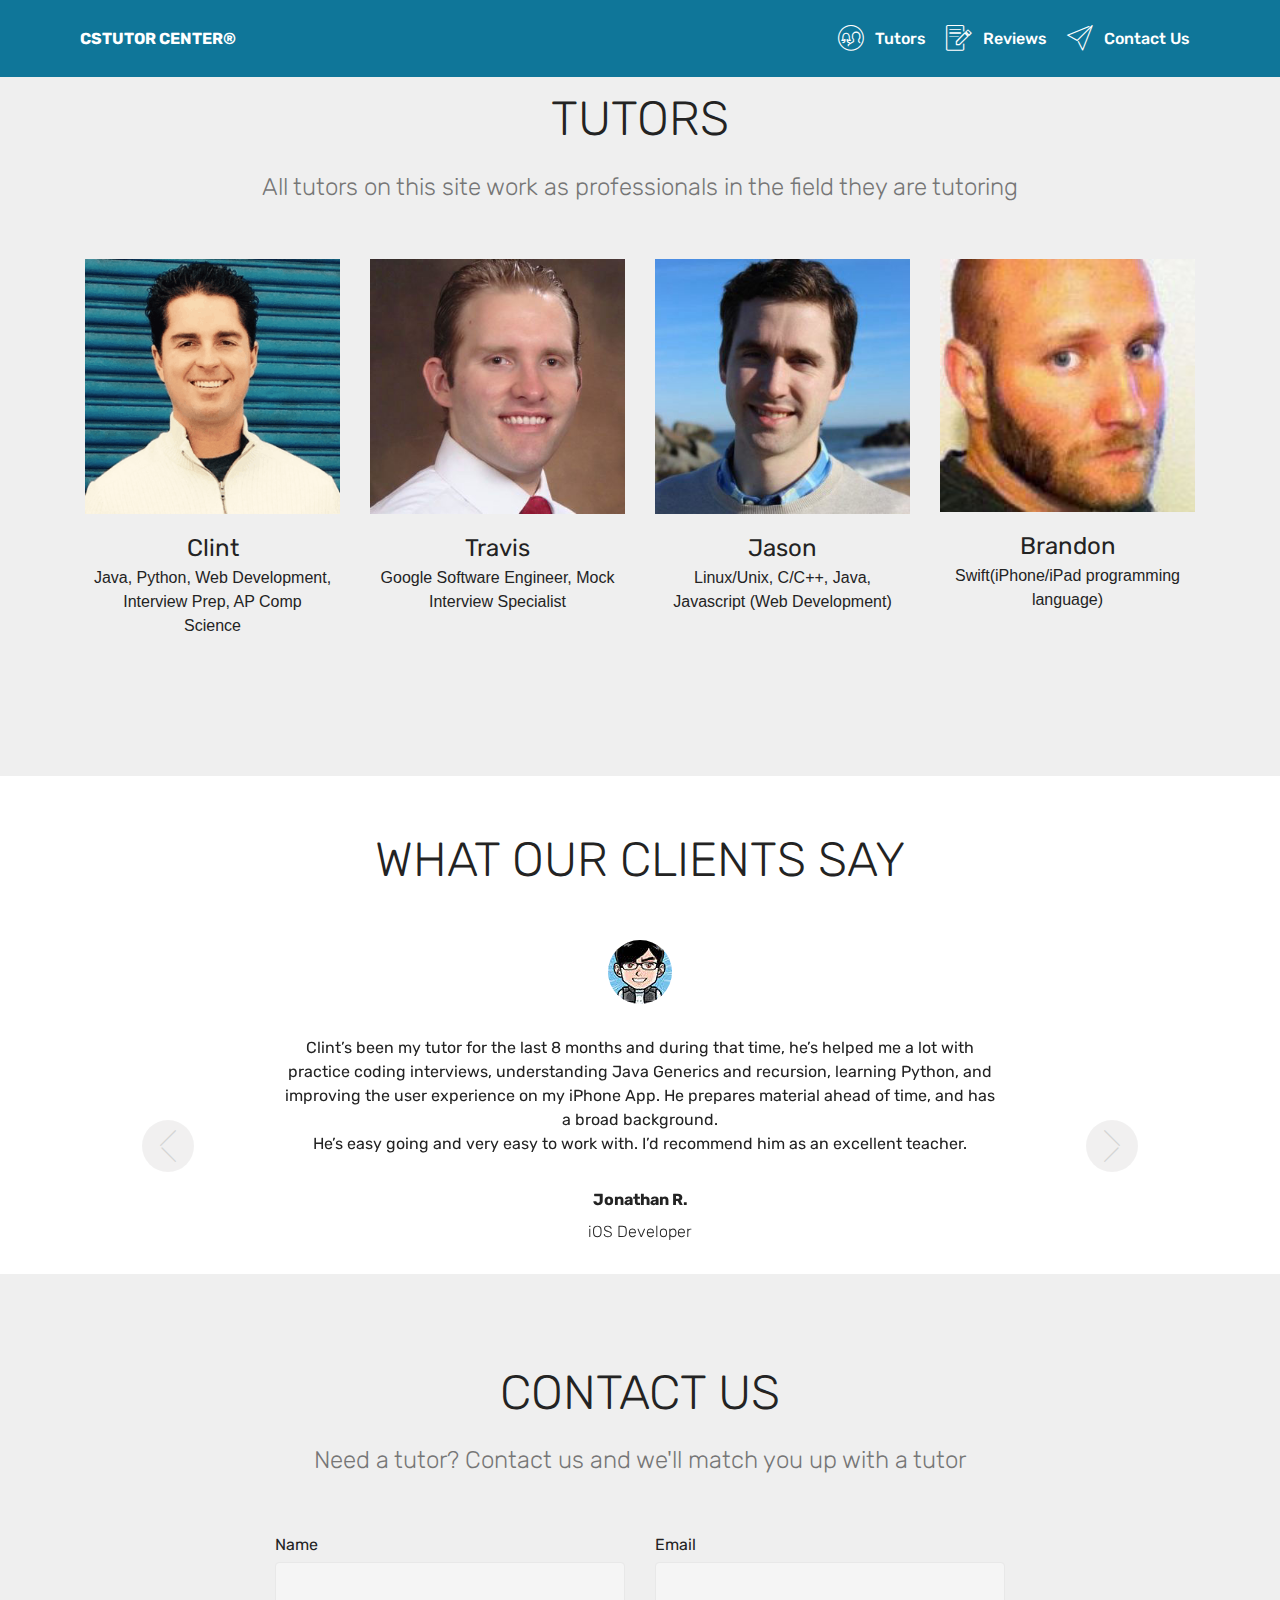
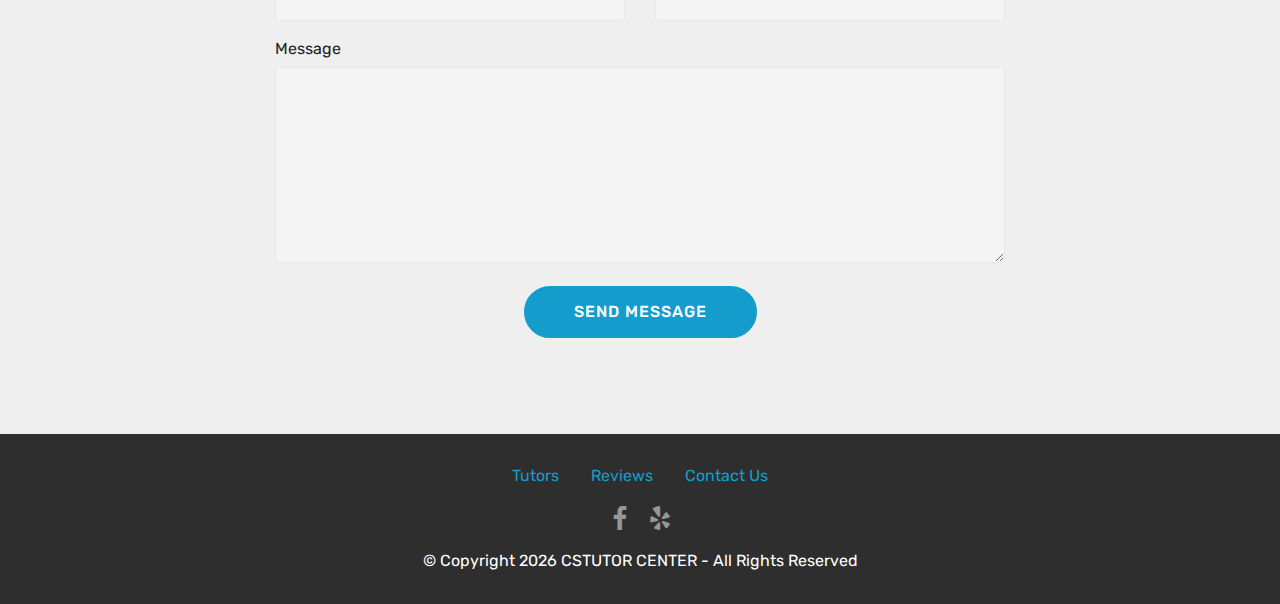
==== commit 8c0f2a3e: "Update copyright" ====
--- a/index.html
+++ b/index.html
@@ -280,7 +280,7 @@
             </div>
             <div class="row row-copirayt">
                 <p class="mbr-text mb-0 mbr-fonts-style mbr-white align-center display-7">
-                    © Copyright <script>const date = new Date(); date.getFullYear()</script> CSTUTOR CENTER - All Rights Reserved
+                    © Copyright <span id="year"></span> CSTUTOR CENTER - All Rights Reserved
                 </p>
             </div>
         </div>
@@ -289,6 +289,7 @@
 
 
   <script src="assets/web/assets/jquery/jquery.min.js"></script>
+  <script src="assets/js/scripts.js"></script>
   <script src="assets/popper/popper.min.js"></script>
   <script src="assets/tether/tether.min.js"></script>
   <script src="assets/bootstrap/js/bootstrap.min.js"></script>
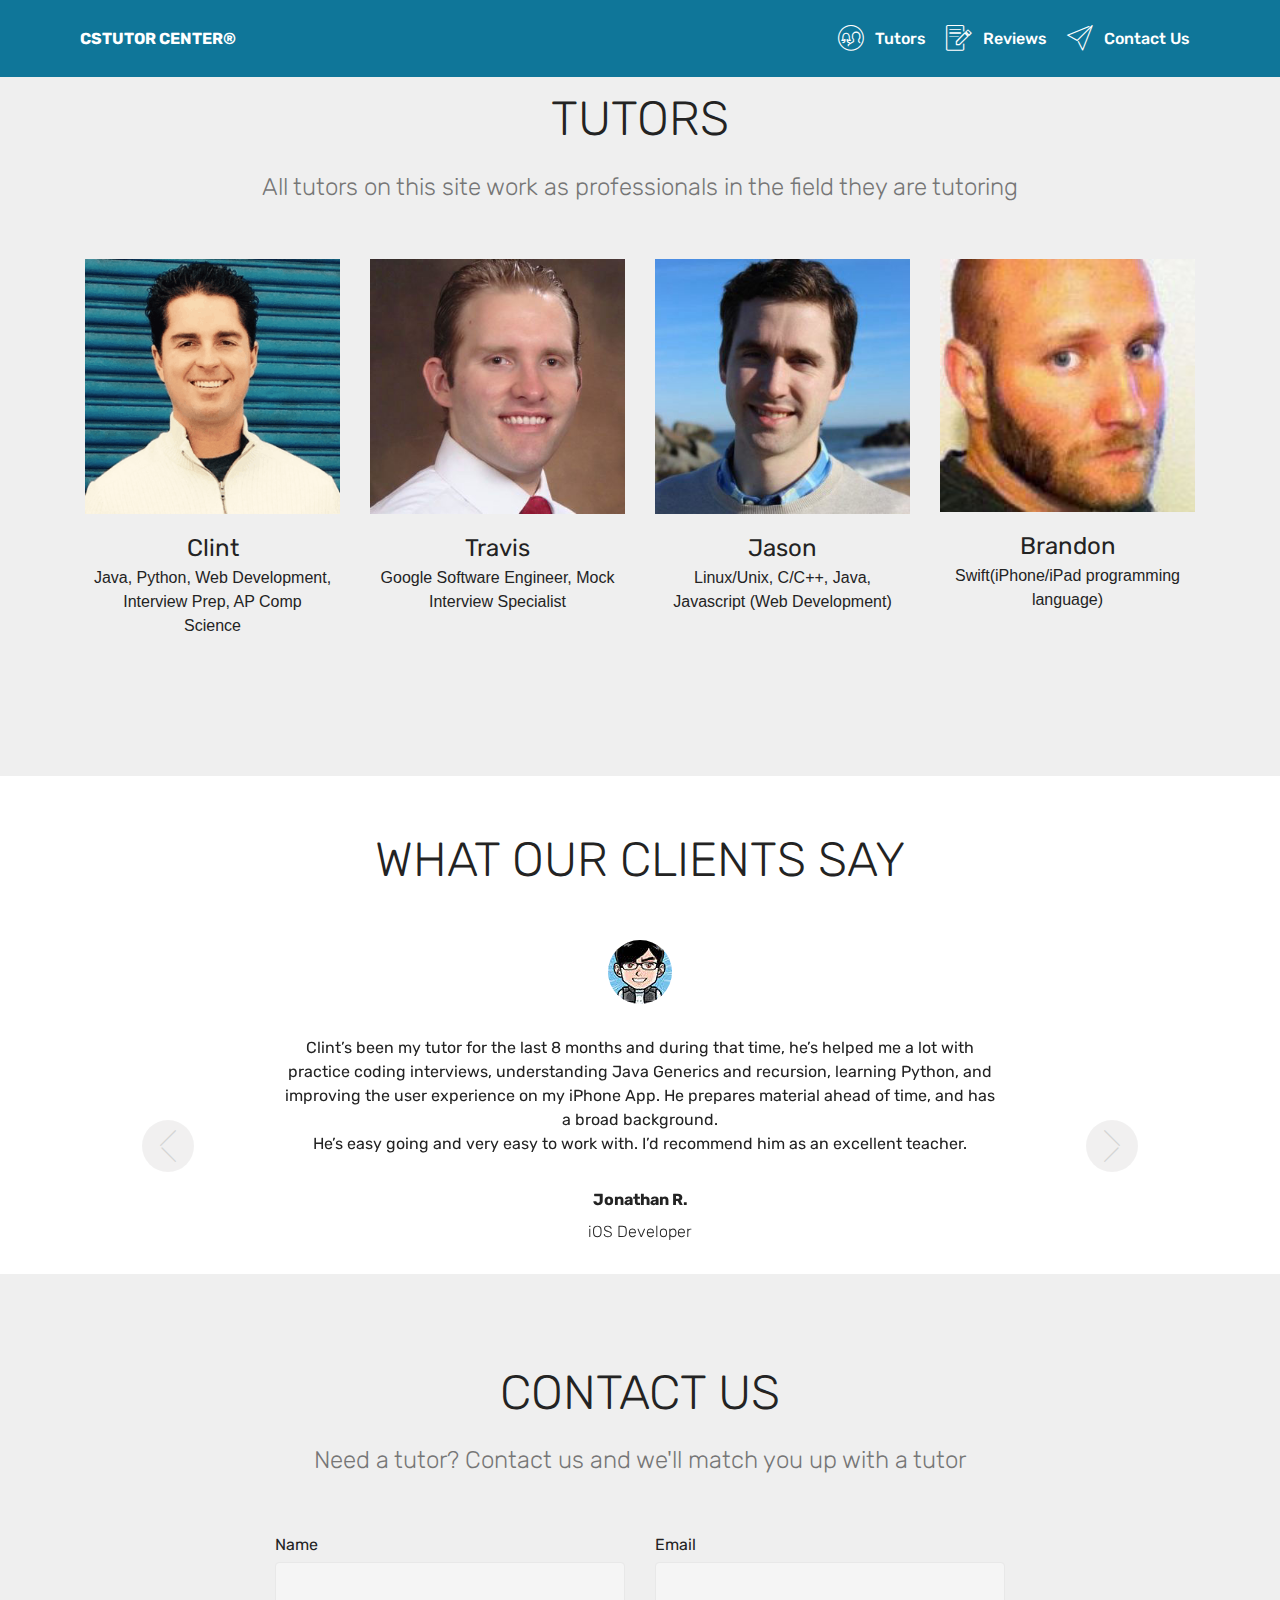
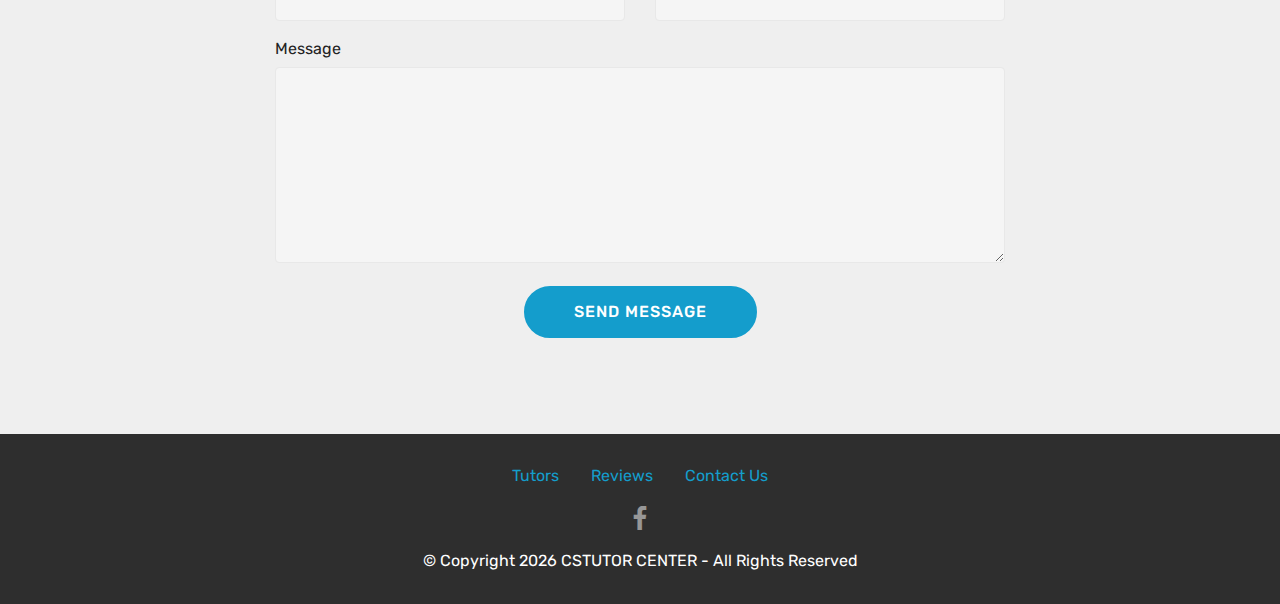
==== commit b3b745a4: "Update index.html" ====
--- a/index.html
+++ b/index.html
@@ -272,10 +272,6 @@
                         <a href="https://www.facebook.com/CSTutorCenter" target="_blank">
                             <span class="mbr-iconfont mbr-iconfont-social socicon-facebook socicon"></span>
                         </a>
-                    </div><div class="soc-item">
-                        <a href="https://www.yelp.com/biz/cstutor-center-palo-alto-3" target="_blank">
-                            <span class="mbr-iconfont mbr-iconfont-social socicon-yelp socicon"></span>
-                        </a>
                     </div></div>
             </div>
             <div class="row row-copirayt">
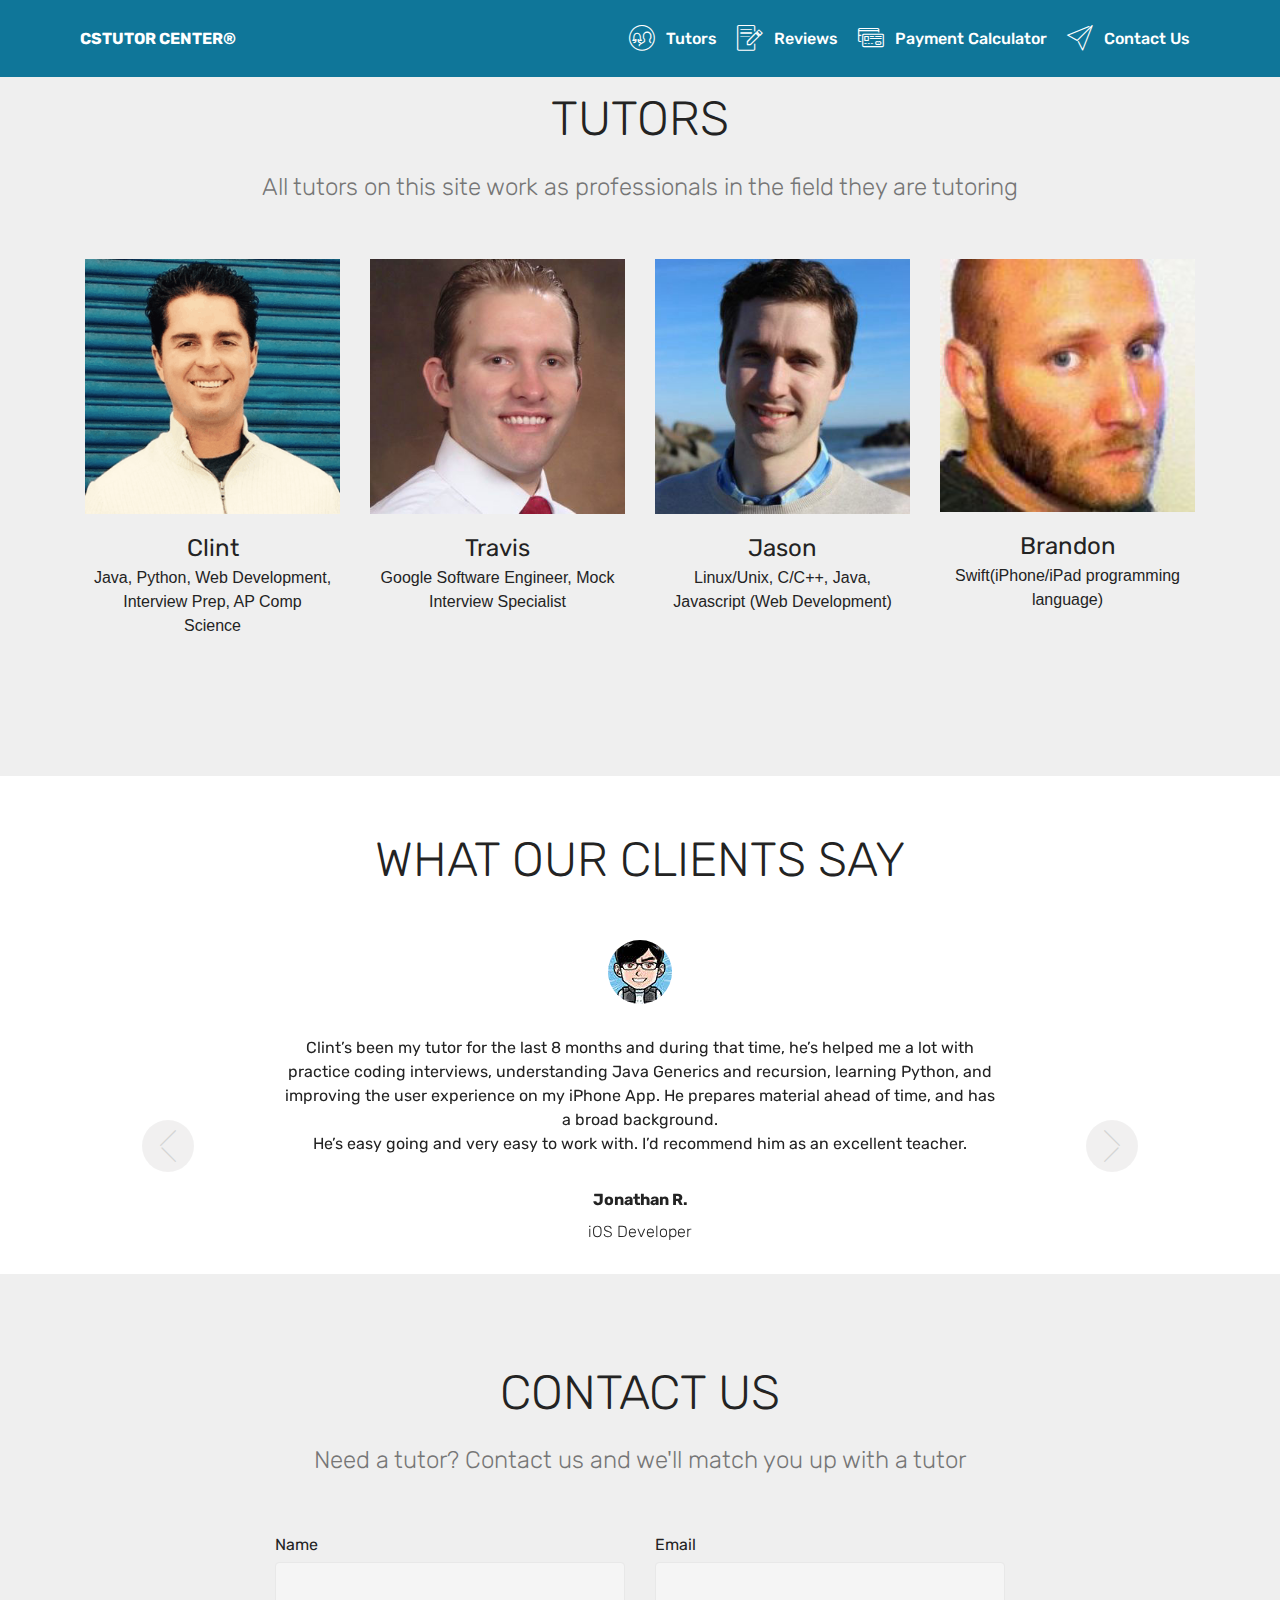
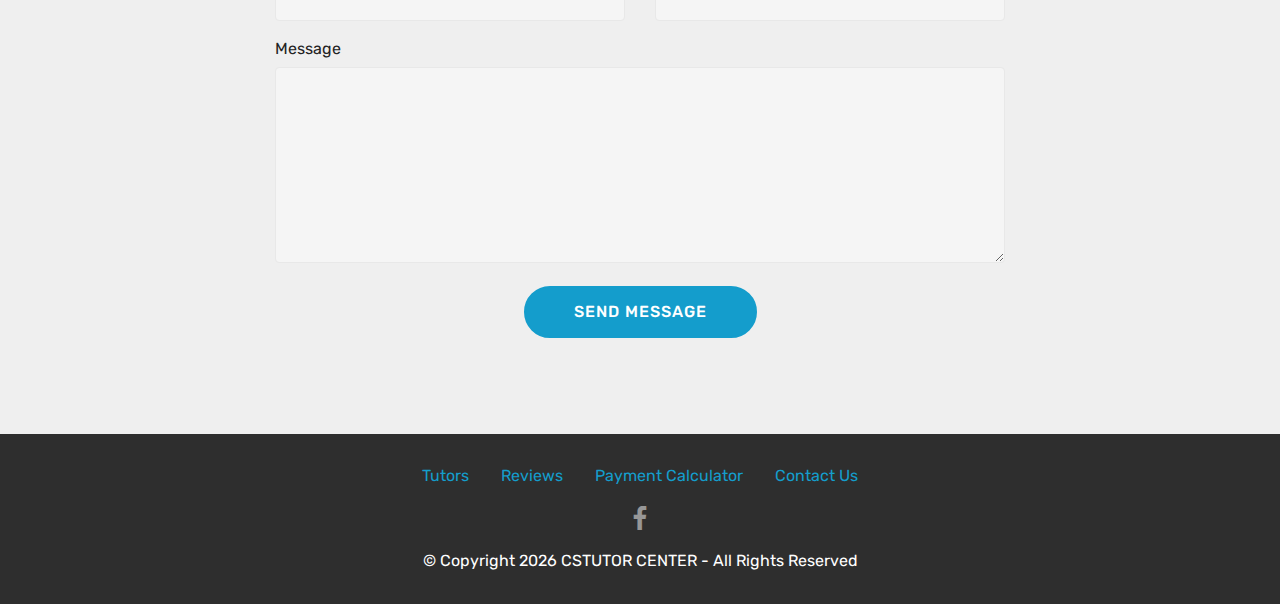
==== commit 79a7974d: "Add links to payment calculator" ====
--- a/index.html
+++ b/index.html
@@ -59,6 +59,11 @@
                         Reviews</a>
                 </li>
                 <li class="nav-item">
+                    <a class="nav-link link text-white display-4" href="calculator.html"><span class="mbri-credit-card mbr-iconfont mbr-iconfont-btn"></span>
+                        
+                        Payment Calculator</a>
+                </li>
+                <li class="nav-item">
                     <a class="nav-link link text-white display-4" href="index.html#form1-8"><span class="mbri-paper-plane mbr-iconfont mbr-iconfont-btn"></span>
                         
                         Contact Us</a>
@@ -261,7 +266,7 @@
                     
                     
                 <li class="foot-menu-item mbr-fonts-style display-7"><a href="index.html#features16-7" target="_blank">
-                        Tutors</a></li><li class="foot-menu-item mbr-fonts-style display-7"><a href="index.html#testimonials-slider1-c">Reviews</a></li><li class="foot-menu-item mbr-fonts-style display-7"><a href="index.html#form1-8" target="_blank">
+                        Tutors</a></li><li class="foot-menu-item mbr-fonts-style display-7"><a href="index.html#testimonials-slider1-c">Reviews</a></li><li class="foot-menu-item mbr-fonts-style display-7"><a href="calculator.html">Payment Calculator</a></li><li class="foot-menu-item mbr-fonts-style display-7"><a href="index.html#form1-8" target="_blank">
                         Contact Us</a></li></ul>
             </div>
             <div class="row social-row">
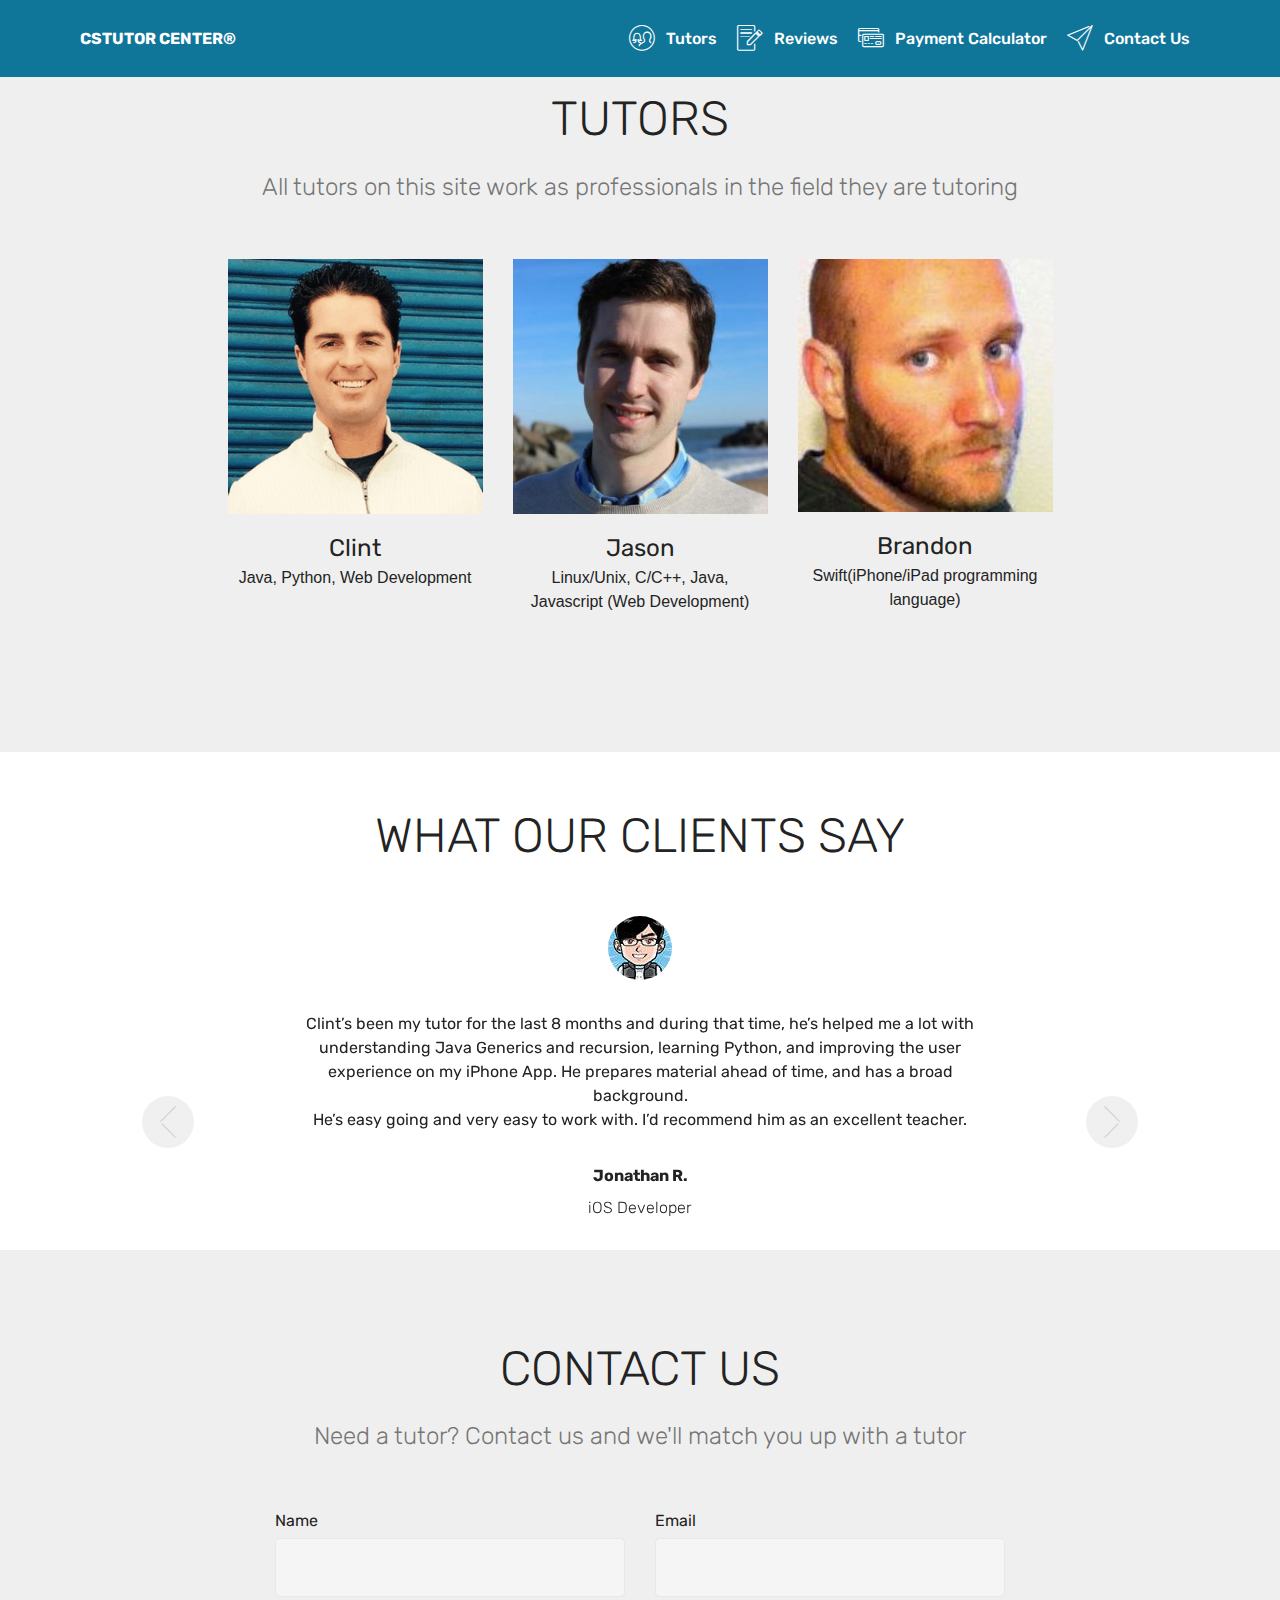
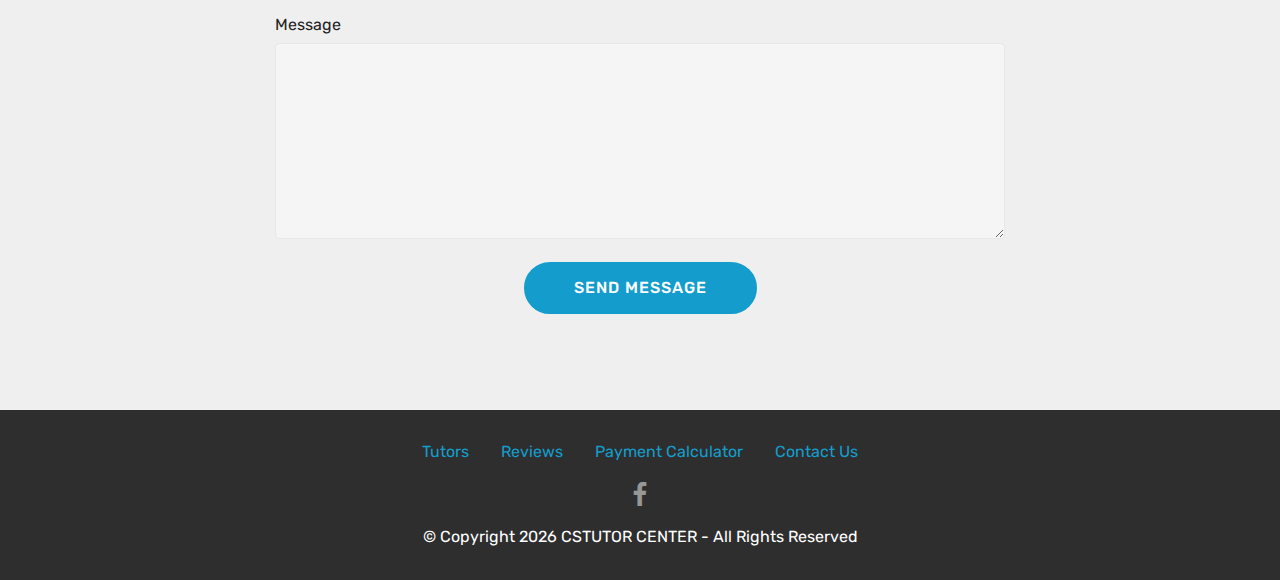
==== commit 7c28e323: "Updates" ====
--- a/index.html
+++ b/index.html
@@ -1,307 +1,293 @@
-<!DOCTYPE html>
-<html >
-<head>
-  <meta charset="UTF-8">
-  <meta http-equiv="X-UA-Compatible" content="IE=edge">
-  <meta name="generator" content="Mobirise v4.8.6, mobirise.com">
-  <meta name="viewport" content="width=device-width, initial-scale=1, minimum-scale=1">
-  <link rel="shortcut icon" href="assets/images/logo-icon-32x24-1.png" type="image/x-icon">
-  <meta name="description" content="">
-  <title>Home</title>
-  <link rel="stylesheet" href="assets/web/assets/mobirise-icons/mobirise-icons.css">
-  <link rel="stylesheet" href="assets/tether/tether.min.css">
-  <link rel="stylesheet" href="assets/bootstrap/css/bootstrap.min.css">
-  <link rel="stylesheet" href="assets/bootstrap/css/bootstrap-grid.min.css">
-  <link rel="stylesheet" href="assets/bootstrap/css/bootstrap-reboot.min.css">
-  <link rel="stylesheet" href="assets/dropdown/css/style.css">
-  <link rel="stylesheet" href="assets/socicon/css/styles.css">
-  <link rel="stylesheet" href="assets/theme/css/style.css">
-  <link rel="stylesheet" href="assets/mobirise/css/mbr-additional.css" type="text/css">
- <meta name="google-site-verification" content="mNct_-25Ikneu5iGfcHi0PyOfHnKKGrkS9vNUh0POx8" /> 
-  
-  
-</head>
-<body>
-  <section class="menu cid-qTkzRZLJNu" once="menu" id="menu1-0">
-
-    
-
-    <nav class="navbar navbar-expand beta-menu navbar-dropdown align-items-center navbar-fixed-top navbar-toggleable-sm">
-        <button class="navbar-toggler navbar-toggler-right" type="button" data-toggle="collapse" data-target="#navbarSupportedContent" aria-controls="navbarSupportedContent" aria-expanded="false" aria-label="Toggle navigation">
-            <div class="hamburger">
-                <span></span>
-                <span></span>
-                <span></span>
-                <span></span>
-            </div>
-        </button>
-        <div class="menu-logo">
-            <div class="navbar-brand">
-               <!-- <span mbr-if="showLogo" class="navbar-logo">
-                    <a href="https://mobirise.com">
-                         <img src="assets/images/mbr-1-1094x597.jpg" alt="Mobirise" mbr-style="{'height': logoSize + 'rem'}" title>
-                    </a>
-                </span> -->
-                 <span class="navbar-caption-wrap"><a class="navbar-caption text-white display-4" href="index.html">
-                        CSTUTOR CENTER®
-                    </a></span>
-            </div>
-        </div>
-        <div class="collapse navbar-collapse" id="navbarSupportedContent">
-            <ul class="navbar-nav nav-dropdown nav-right" data-app-modern-menu="true"><li class="nav-item">
-                    <a class="nav-link link text-white display-4" href="index.html#features16-7"><span class="mbri-users mbr-iconfont mbr-iconfont-btn"></span>
-                        
-                        Tutors</a>
-                </li>
-                <li class="nav-item">
-                    <a class="nav-link link text-white display-4" href="index.html#testimonials-slider1-c"><span class="mbri-edit mbr-iconfont mbr-iconfont-btn"></span>
-                        
-                        Reviews</a>
-                </li>
-                <li class="nav-item">
-                    <a class="nav-link link text-white display-4" href="calculator.html"><span class="mbri-credit-card mbr-iconfont mbr-iconfont-btn"></span>
-                        
-                        Payment Calculator</a>
-                </li>
-                <li class="nav-item">
-                    <a class="nav-link link text-white display-4" href="index.html#form1-8"><span class="mbri-paper-plane mbr-iconfont mbr-iconfont-btn"></span>
-                        
-                        Contact Us</a>
-                </li></ul>
-            
-        </div>
-    </nav>
-</section>
-
-<section class="engine"><a href="https://mobirise.info/p">site templates free download</a></section><section class="features16 cid-r6d5cIAy6B" id="features16-7">
-    
-    
-    
-    <div class="container align-center">
-        <h2 class="pb-3 mbr-fonts-style mbr-section-title display-2">TUTORS</h2>
-        <h3 class="pb-5 mbr-section-subtitle mbr-fonts-style mbr-light display-5">
-            All tutors on this site work as professionals in the field they are tutoring</h3>
-        <div class="row media-row">
-            
-        <div class="team-item col-lg-3 col-md-6">
-                <div class="item-image">
-                    <a href="clint.html"><img src="assets/images/clint-346x346.png" alt="" title=""></a>
-                </div>
-                <div class="item-caption py-3">
-                    <div class="item-name px-2">
-                        <p class="mbr-fonts-style display-5">
-                           Clint</p>
-                    </div>
-                    <div class="item-role px-2">
-                        <p>Java, Python, Web Development, Interview Prep, AP Comp Science</p>
-                    </div>
-                    
-                </div>
-            </div><div class="team-item col-lg-3 col-md-6">
-                <div class="item-image">
-                    <a href="travis.html"><img src="assets/images/travis-346x346.jpg" alt="" title=""></a>
-                </div>
-                <div class="item-caption py-3">
-                    <div class="item-name px-2">
-                        <p class="mbr-fonts-style display-5">
-                           Travis</p>
-                    </div>
-                    <div class="item-role px-2">
-                        <p>Google Software Engineer, Mock Interview Specialist</p>
-                    </div>
-                    
-                </div>
-            </div><div class="team-item col-lg-3 col-md-6">
-                <div class="item-image">
-                    <a href="jason.html"><img src="assets/images/jason-346x346.jpg" alt="" title=""></a>
-                </div>
-                <div class="item-caption py-3">
-                    <div class="item-name px-2">
-                        <p class="mbr-fonts-style display-5">
-                           Jason</p>
-                    </div>
-                    <div class="item-role px-2">
-                        <p>Linux/Unix, C/C++, Java, Javascript (Web Development)</p>
-                    </div>
-                    
-                </div>
-            </div><div class="team-item col-lg-3 col-md-6">
-                <div class="item-image">
-                    <a href="brandon.html"><img src="assets/images/brandon-191x190.jpg" alt="" title=""></a>
-                </div>
-                <div class="item-caption py-3">
-                    <div class="item-name px-2">
-                        <p class="mbr-fonts-style display-5">Brandon</p>
-                    </div>
-                    <div class="item-role px-2">
-                        <p>Swift(iPhone/iPad programming language)</p>
-                    </div>
-                    
-                </div>
-            </div></div>    
-    </div>
-</section>
-
-<section class="carousel slide testimonials-slider cid-r6deUpenjO" id="testimonials-slider1-c">
-    
-    
-
-    
-
-    <div class="container text-center">
-        <h2 class="pb-5 mbr-fonts-style display-2">WHAT OUR CLIENTS SAY</h2>
-
-        <div class="carousel slide" data-ride="carousel" role="listbox">
-            <div class="carousel-inner">
-                
-                
-            <div class="carousel-item">
-                    <div class="user col-md-8">
-                        <div class="user_image">
-                            <img src="assets/images/johnathanr-64x64.jpg" alt="" title="">
-                        </div>
-                        <div class="user_text pb-3">
-                            <p class="mbr-fonts-style display-7">Clint’s been my tutor for the last 8 months and during that time, he’s helped me a lot with practice coding interviews, understanding Java Generics and recursion, learning Python, and improving the user experience on my iPhone App. He prepares material ahead of time, and has a broad background.
-<br>He’s easy going and very easy to work with. I’d recommend him as an excellent teacher.</p>
-                        </div>
-                        <div class="user_name mbr-bold pb-2 mbr-fonts-style display-7">Jonathan R.</div>
-                        <div class="user_desk mbr-light mbr-fonts-style display-7">iOS Developer</div>
-                    </div>
-                </div><div class="carousel-item">
-                    <div class="user col-md-8">
-                        <div class="user_image">
-                            <img src="assets/images/haris-64x64.jpg" alt="" title="">
-                        </div>
-                        <div class="user_text pb-3">
-                            <p class="mbr-fonts-style display-7">Clint has tutored both my son and daughter in Swift and Java. Both of them very much enjoyed working with Clint. My son was able to go from no knowledge of Swift to writing highly interactive video games on iOS devices within a couple of months.</p>
-                        </div>
-                        <div class="user_name mbr-bold pb-2 mbr-fonts-style display-7">Haris B.</div>
-                        <div class="user_desk mbr-light mbr-fonts-style display-7">Parent</div>
-                    </div>
-                </div><div class="carousel-item">
-                    <div class="user col-md-8">
-                        <div class="user_image">
-                            <img src="assets/images/fidel-128x128.jpg" alt="" title="">
-                        </div>
-                        <div class="user_text pb-3">
-                            <p class="mbr-fonts-style display-7">I worked with Clint for a couple of sessions; he was easy to get in touch with and it was great working with him. I'm trying to learn programming on my own and working with him has definitely helped.</p>
-                        </div>
-                        <div class="user_name mbr-bold pb-2 mbr-fonts-style display-7">Fidel M.</div>
-                        <div class="user_desk mbr-light mbr-fonts-style display-7">Professional</div>
-                    </div>
-                </div></div>
-
-            <div class="carousel-controls">
-                <a class="carousel-control-prev" role="button" data-slide="prev">
-                  <span aria-hidden="true" class="mbri-arrow-prev mbr-iconfont"></span>
-                  <span class="sr-only">Previous</span>
-                </a>
-                
-                <a class="carousel-control-next" role="button" data-slide="next">
-                  <span aria-hidden="true" class="mbri-arrow-next mbr-iconfont"></span>
-                  <span class="sr-only">Next</span>
-                </a>
-            </div>
-        </div>
-    </div>
-</section>
-
-<section class="mbr-section form1 cid-r6d6VA047V" id="form1-8">
-
-    
-
-    
-    <div class="container">
-        <div class="row justify-content-center">
-            <div class="title col-12 col-lg-8">
-                <h2 class="mbr-section-title align-center pb-3 mbr-fonts-style display-2">CONTACT US</h2>
-                <h3 class="mbr-section-subtitle align-center mbr-light pb-3 mbr-fonts-style display-5">
-                    Need a tutor? Contact us and we'll match you up with a tutor</h3>
-            </div>
-        </div>
-    </div>
-    <div class="container">
-        <div class="row justify-content-center">
-            <div class="media-container-column col-lg-8" data-form-type="formoid">
-                    <div data-form-alert="" hidden="">Your message was sent successfully. Thanks.</div>
-            
-                    <form class="mbr-form" action="https://mobirise.com/" method="post" data-form-title="CSTutor Center"><input type="hidden" name="email" data-form-email="true" value="c5tUsNLtW62A6j3VOarwZrng9IZFph+konKxH6dr7L96BA/OUTkBTPYX1trhs1S06CNz7XHTpjDIz/jl9Vk+34pyRIuQ6K6UP14j2/GSJ0gsLOKs2FLCLMqLX/0QfrX4">
-                        <div class="row row-sm-offset">
-                            <div class="col-md-6 multi-horizontal" data-for="name">
-                                <div class="form-group">
-                                    <label class="form-control-label mbr-fonts-style display-7" for="name-form1-8">Name</label>
-                                    <input type="text" class="form-control" name="name" data-form-field="Name" required="" id="name-form1-8">
-                                </div>
-                            </div>
-                            <div class="col-md-6 multi-horizontal" data-for="email">
-                                <div class="form-group">
-                                    <label class="form-control-label mbr-fonts-style display-7" for="email-form1-8">Email</label>
-                                    <input type="email" class="form-control" name="email" data-form-field="Email" required="" id="email-form1-8">
-                                </div>
-                            </div>
-                        </div>
-                        <div class="form-group" data-for="message">
-                            <label class="form-control-label mbr-fonts-style display-7" for="message-form1-8">Message</label>
-                            <textarea type="text" class="form-control" name="message" rows="7" data-form-field="Message" id="message-form1-8"></textarea>
-                        </div>
-            
-                        <span class="input-group-btn"><button href="" type="submit" class="btn btn-primary btn-form display-4">SEND MESSAGE</button></span>
-                    </form>
-            </div>
-        </div>
-    </div>
-</section>
-
-<section once="" class="cid-r6dl6D0bON" id="footer7-h">
-
-    
-
-    
-
-    <div class="container">
-        <div class="media-container-row align-center mbr-white">
-            <div class="row row-links">
-                <ul class="foot-menu">
-                    
-                    
-                    
-                <li class="foot-menu-item mbr-fonts-style display-7"><a href="index.html#features16-7" target="_blank">
-                        Tutors</a></li><li class="foot-menu-item mbr-fonts-style display-7"><a href="index.html#testimonials-slider1-c">Reviews</a></li><li class="foot-menu-item mbr-fonts-style display-7"><a href="calculator.html">Payment Calculator</a></li><li class="foot-menu-item mbr-fonts-style display-7"><a href="index.html#form1-8" target="_blank">
-                        Contact Us</a></li></ul>
-            </div>
-            <div class="row social-row">
-                <div class="social-list align-right pb-2">
-                    
-                    
-                <div class="soc-item">
-                        <a href="https://www.facebook.com/CSTutorCenter" target="_blank">
-                            <span class="mbr-iconfont mbr-iconfont-social socicon-facebook socicon"></span>
-                        </a>
-                    </div></div>
-            </div>
-            <div class="row row-copirayt">
-                <p class="mbr-text mb-0 mbr-fonts-style mbr-white align-center display-7">
-                    © Copyright <span id="year"></span> CSTUTOR CENTER - All Rights Reserved
-                </p>
-            </div>
-        </div>
-    </div>
-</section>
-
-
-  <script src="assets/web/assets/jquery/jquery.min.js"></script>
-  <script src="assets/js/scripts.js"></script>
-  <script src="assets/popper/popper.min.js"></script>
-  <script src="assets/tether/tether.min.js"></script>
-  <script src="assets/bootstrap/js/bootstrap.min.js"></script>
-  <script src="assets/smoothscroll/smooth-scroll.js"></script>
-  <script src="assets/dropdown/js/script.min.js"></script>
-  <script src="assets/touchswipe/jquery.touch-swipe.min.js"></script>
-  <script src="assets/bootstrapcarouselswipe/bootstrap-carousel-swipe.js"></script>
-  <script src="assets/mbr-testimonials-slider/mbr-testimonials-slider.js"></script>
-  <script src="assets/theme/js/script.js"></script>
-  <script src="assets/formoid/formoid.min.js"></script>
-  
-  
-</body>
-</html>
+<!DOCTYPE html>
+<html >
+<head>
+  <meta charset="UTF-8">
+  <meta http-equiv="X-UA-Compatible" content="IE=edge">
+  <meta name="generator" content="Mobirise v4.8.6, mobirise.com">
+  <meta name="viewport" content="width=device-width, initial-scale=1, minimum-scale=1">
+  <link rel="shortcut icon" href="assets/images/logo-icon-32x24-1.png" type="image/x-icon">
+  <meta name="description" content="">
+  <title>Home</title>
+  <link rel="stylesheet" href="assets/web/assets/mobirise-icons/mobirise-icons.css">
+  <link rel="stylesheet" href="assets/tether/tether.min.css">
+  <link rel="stylesheet" href="assets/bootstrap/css/bootstrap.min.css">
+  <link rel="stylesheet" href="assets/bootstrap/css/bootstrap-grid.min.css">
+  <link rel="stylesheet" href="assets/bootstrap/css/bootstrap-reboot.min.css">
+  <link rel="stylesheet" href="assets/dropdown/css/style.css">
+  <link rel="stylesheet" href="assets/socicon/css/styles.css">
+  <link rel="stylesheet" href="assets/theme/css/style.css">
+  <link rel="stylesheet" href="assets/mobirise/css/mbr-additional.css" type="text/css">
+ <meta name="google-site-verification" content="mNct_-25Ikneu5iGfcHi0PyOfHnKKGrkS9vNUh0POx8" /> 
+  
+  
+</head>
+<body>
+  <section class="menu cid-qTkzRZLJNu" once="menu" id="menu1-0">
+
+    
+
+    <nav class="navbar navbar-expand beta-menu navbar-dropdown align-items-center navbar-fixed-top navbar-toggleable-sm">
+        <button class="navbar-toggler navbar-toggler-right" type="button" data-toggle="collapse" data-target="#navbarSupportedContent" aria-controls="navbarSupportedContent" aria-expanded="false" aria-label="Toggle navigation">
+            <div class="hamburger">
+                <span></span>
+                <span></span>
+                <span></span>
+                <span></span>
+            </div>
+        </button>
+        <div class="menu-logo">
+            <div class="navbar-brand">
+               <!-- <span mbr-if="showLogo" class="navbar-logo">
+                    <a href="https://mobirise.com">
+                         <img src="assets/images/mbr-1-1094x597.jpg" alt="Mobirise" mbr-style="{'height': logoSize + 'rem'}" title>
+                    </a>
+                </span> -->
+                 <span class="navbar-caption-wrap"><a class="navbar-caption text-white display-4" href="index.html">
+                        CSTUTOR CENTER®
+                    </a></span>
+            </div>
+        </div>
+        <div class="collapse navbar-collapse" id="navbarSupportedContent">
+            <ul class="navbar-nav nav-dropdown nav-right" data-app-modern-menu="true"><li class="nav-item">
+                    <a class="nav-link link text-white display-4" href="index.html#features16-7"><span class="mbri-users mbr-iconfont mbr-iconfont-btn"></span>
+                        
+                        Tutors</a>
+                </li>
+                <li class="nav-item">
+                    <a class="nav-link link text-white display-4" href="index.html#testimonials-slider1-c"><span class="mbri-edit mbr-iconfont mbr-iconfont-btn"></span>
+                        
+                        Reviews</a>
+                </li>
+                <li class="nav-item">
+                    <a class="nav-link link text-white display-4" href="calculator.html"><span class="mbri-credit-card mbr-iconfont mbr-iconfont-btn"></span>
+                        
+                        Payment Calculator</a>
+                </li>
+                <li class="nav-item">
+                    <a class="nav-link link text-white display-4" href="index.html#form1-8"><span class="mbri-paper-plane mbr-iconfont mbr-iconfont-btn"></span>
+                        
+                        Contact Us</a>
+                </li></ul>
+            
+        </div>
+    </nav>
+</section>
+
+<section class="engine"><a href="https://mobirise.info/p">site templates free download</a></section><section class="features16 cid-r6d5cIAy6B" id="features16-7">
+    
+    
+    
+    <div class="container align-center">
+        <h2 class="pb-3 mbr-fonts-style mbr-section-title display-2">TUTORS</h2>
+        <h3 class="pb-5 mbr-section-subtitle mbr-fonts-style mbr-light display-5">
+            All tutors on this site work as professionals in the field they are tutoring</h3>
+        <div class="row media-row">
+            
+        <div class="team-item col-lg-3 col-md-6">
+                <div class="item-image">
+                    <a href="clint.html"><img src="assets/images/clint-346x346.png" alt="" title=""></a>
+                </div>
+                <div class="item-caption py-3">
+                    <div class="item-name px-2">
+                        <p class="mbr-fonts-style display-5">
+                           Clint</p>
+                    </div>
+                    <div class="item-role px-2">
+                        <p>Java, Python, Web Development</p>
+                    </div>
+                    
+                </div>
+            </div><div class="team-item col-lg-3 col-md-6">
+                <div class="item-image">
+                    <a href="jason.html"><img src="assets/images/jason-346x346.jpg" alt="" title=""></a>
+                </div>
+                <div class="item-caption py-3">
+                    <div class="item-name px-2">
+                        <p class="mbr-fonts-style display-5">
+                           Jason</p>
+                    </div>
+                    <div class="item-role px-2">
+                        <p>Linux/Unix, C/C++, Java, Javascript (Web Development)</p>
+                    </div>
+                    
+                </div>
+            </div><div class="team-item col-lg-3 col-md-6">
+                <div class="item-image">
+                    <a href="brandon.html"><img src="assets/images/brandon-191x190.jpg" alt="" title=""></a>
+                </div>
+                <div class="item-caption py-3">
+                    <div class="item-name px-2">
+                        <p class="mbr-fonts-style display-5">Brandon</p>
+                    </div>
+                    <div class="item-role px-2">
+                        <p>Swift(iPhone/iPad programming language)</p>
+                    </div>
+                    
+                </div>
+            </div></div>    
+    </div>
+</section>
+
+<section class="carousel slide testimonials-slider cid-r6deUpenjO" id="testimonials-slider1-c">
+    
+    
+
+    
+
+    <div class="container text-center">
+        <h2 class="pb-5 mbr-fonts-style display-2">WHAT OUR CLIENTS SAY</h2>
+
+        <div class="carousel slide" data-ride="carousel" role="listbox">
+            <div class="carousel-inner">
+                
+                
+            <div class="carousel-item">
+                    <div class="user col-md-8">
+                        <div class="user_image">
+                            <img src="assets/images/johnathanr-64x64.jpg" alt="" title="">
+                        </div>
+                        <div class="user_text pb-3">
+                            <p class="mbr-fonts-style display-7">Clint’s been my tutor for the last 8 months and during that time, he’s helped me a lot with understanding Java Generics and recursion, learning Python, and improving the user experience on my iPhone App. He prepares material ahead of time, and has a broad background.
+<br>He’s easy going and very easy to work with. I’d recommend him as an excellent teacher.</p>
+                        </div>
+                        <div class="user_name mbr-bold pb-2 mbr-fonts-style display-7">Jonathan R.</div>
+                        <div class="user_desk mbr-light mbr-fonts-style display-7">iOS Developer</div>
+                    </div>
+                </div><div class="carousel-item">
+                    <div class="user col-md-8">
+                        <div class="user_image">
+                            <img src="assets/images/haris-64x64.jpg" alt="" title="">
+                        </div>
+                        <div class="user_text pb-3">
+                            <p class="mbr-fonts-style display-7">Clint has tutored both my son and daughter in Swift and Java. Both of them very much enjoyed working with Clint. My son was able to go from no knowledge of Swift to writing highly interactive video games on iOS devices within a couple of months.</p>
+                        </div>
+                        <div class="user_name mbr-bold pb-2 mbr-fonts-style display-7">Haris B.</div>
+                        <div class="user_desk mbr-light mbr-fonts-style display-7">Parent</div>
+                    </div>
+                </div><div class="carousel-item">
+                    <div class="user col-md-8">
+                        <div class="user_image">
+                            <img src="assets/images/fidel-128x128.jpg" alt="" title="">
+                        </div>
+                        <div class="user_text pb-3">
+                            <p class="mbr-fonts-style display-7">I worked with Clint for a couple of sessions; he was easy to get in touch with and it was great working with him. I'm trying to learn programming on my own and working with him has definitely helped.</p>
+                        </div>
+                        <div class="user_name mbr-bold pb-2 mbr-fonts-style display-7">Fidel M.</div>
+                        <div class="user_desk mbr-light mbr-fonts-style display-7">Professional</div>
+                    </div>
+                </div></div>
+
+            <div class="carousel-controls">
+                <a class="carousel-control-prev" role="button" data-slide="prev">
+                  <span aria-hidden="true" class="mbri-arrow-prev mbr-iconfont"></span>
+                  <span class="sr-only">Previous</span>
+                </a>
+                
+                <a class="carousel-control-next" role="button" data-slide="next">
+                  <span aria-hidden="true" class="mbri-arrow-next mbr-iconfont"></span>
+                  <span class="sr-only">Next</span>
+                </a>
+            </div>
+        </div>
+    </div>
+</section>
+
+<section class="mbr-section form1 cid-r6d6VA047V" id="form1-8">
+
+    
+
+    
+    <div class="container">
+        <div class="row justify-content-center">
+            <div class="title col-12 col-lg-8">
+                <h2 class="mbr-section-title align-center pb-3 mbr-fonts-style display-2">CONTACT US</h2>
+                <h3 class="mbr-section-subtitle align-center mbr-light pb-3 mbr-fonts-style display-5">
+                    Need a tutor? Contact us and we'll match you up with a tutor</h3>
+            </div>
+        </div>
+    </div>
+    <div class="container">
+        <div class="row justify-content-center">
+            <div class="media-container-column col-lg-8" data-form-type="formoid">
+                    <div data-form-alert="" hidden="">Your message was sent successfully. Thanks.</div>
+            
+                    <form class="mbr-form" action="https://mobirise.com/" method="post" data-form-title="CSTutor Center"><input type="hidden" name="email" data-form-email="true" value="c5tUsNLtW62A6j3VOarwZrng9IZFph+konKxH6dr7L96BA/OUTkBTPYX1trhs1S06CNz7XHTpjDIz/jl9Vk+34pyRIuQ6K6UP14j2/GSJ0gsLOKs2FLCLMqLX/0QfrX4">
+                        <div class="row row-sm-offset">
+                            <div class="col-md-6 multi-horizontal" data-for="name">
+                                <div class="form-group">
+                                    <label class="form-control-label mbr-fonts-style display-7" for="name-form1-8">Name</label>
+                                    <input type="text" class="form-control" name="name" data-form-field="Name" required="" id="name-form1-8">
+                                </div>
+                            </div>
+                            <div class="col-md-6 multi-horizontal" data-for="email">
+                                <div class="form-group">
+                                    <label class="form-control-label mbr-fonts-style display-7" for="email-form1-8">Email</label>
+                                    <input type="email" class="form-control" name="email" data-form-field="Email" required="" id="email-form1-8">
+                                </div>
+                            </div>
+                        </div>
+                        <div class="form-group" data-for="message">
+                            <label class="form-control-label mbr-fonts-style display-7" for="message-form1-8">Message</label>
+                            <textarea type="text" class="form-control" name="message" rows="7" data-form-field="Message" id="message-form1-8"></textarea>
+                        </div>
+            
+                        <span class="input-group-btn"><button href="" type="submit" class="btn btn-primary btn-form display-4">SEND MESSAGE</button></span>
+                    </form>
+            </div>
+        </div>
+    </div>
+</section>
+
+<section once="" class="cid-r6dl6D0bON" id="footer7-h">
+
+    
+
+    
+
+    <div class="container">
+        <div class="media-container-row align-center mbr-white">
+            <div class="row row-links">
+                <ul class="foot-menu">
+                    
+                    
+                    
+                <li class="foot-menu-item mbr-fonts-style display-7"><a href="index.html#features16-7" target="_blank">
+                        Tutors</a></li><li class="foot-menu-item mbr-fonts-style display-7"><a href="index.html#testimonials-slider1-c">Reviews</a></li><li class="foot-menu-item mbr-fonts-style display-7"><a href="calculator.html">Payment Calculator</a></li><li class="foot-menu-item mbr-fonts-style display-7"><a href="index.html#form1-8" target="_blank">
+                        Contact Us</a></li></ul>
+            </div>
+            <div class="row social-row">
+                <div class="social-list align-right pb-2">
+                    
+                    
+                <div class="soc-item">
+                        <a href="https://www.facebook.com/CSTutorCenter" target="_blank">
+                            <span class="mbr-iconfont mbr-iconfont-social socicon-facebook socicon"></span>
+                        </a>
+                    </div></div>
+            </div>
+            <div class="row row-copirayt">
+                <p class="mbr-text mb-0 mbr-fonts-style mbr-white align-center display-7">
+                    © Copyright <span id="year"></span> CSTUTOR CENTER - All Rights Reserved
+                </p>
+            </div>
+        </div>
+    </div>
+</section>
+
+
+  <script src="assets/web/assets/jquery/jquery.min.js"></script>
+  <script src="assets/js/scripts.js"></script>
+  <script src="assets/popper/popper.min.js"></script>
+  <script src="assets/tether/tether.min.js"></script>
+  <script src="assets/bootstrap/js/bootstrap.min.js"></script>
+  <script src="assets/smoothscroll/smooth-scroll.js"></script>
+  <script src="assets/dropdown/js/script.min.js"></script>
+  <script src="assets/touchswipe/jquery.touch-swipe.min.js"></script>
+  <script src="assets/bootstrapcarouselswipe/bootstrap-carousel-swipe.js"></script>
+  <script src="assets/mbr-testimonials-slider/mbr-testimonials-slider.js"></script>
+  <script src="assets/theme/js/script.js"></script>
+  <script src="assets/formoid/formoid.min.js"></script>
+  
+  
+</body>
+</html>
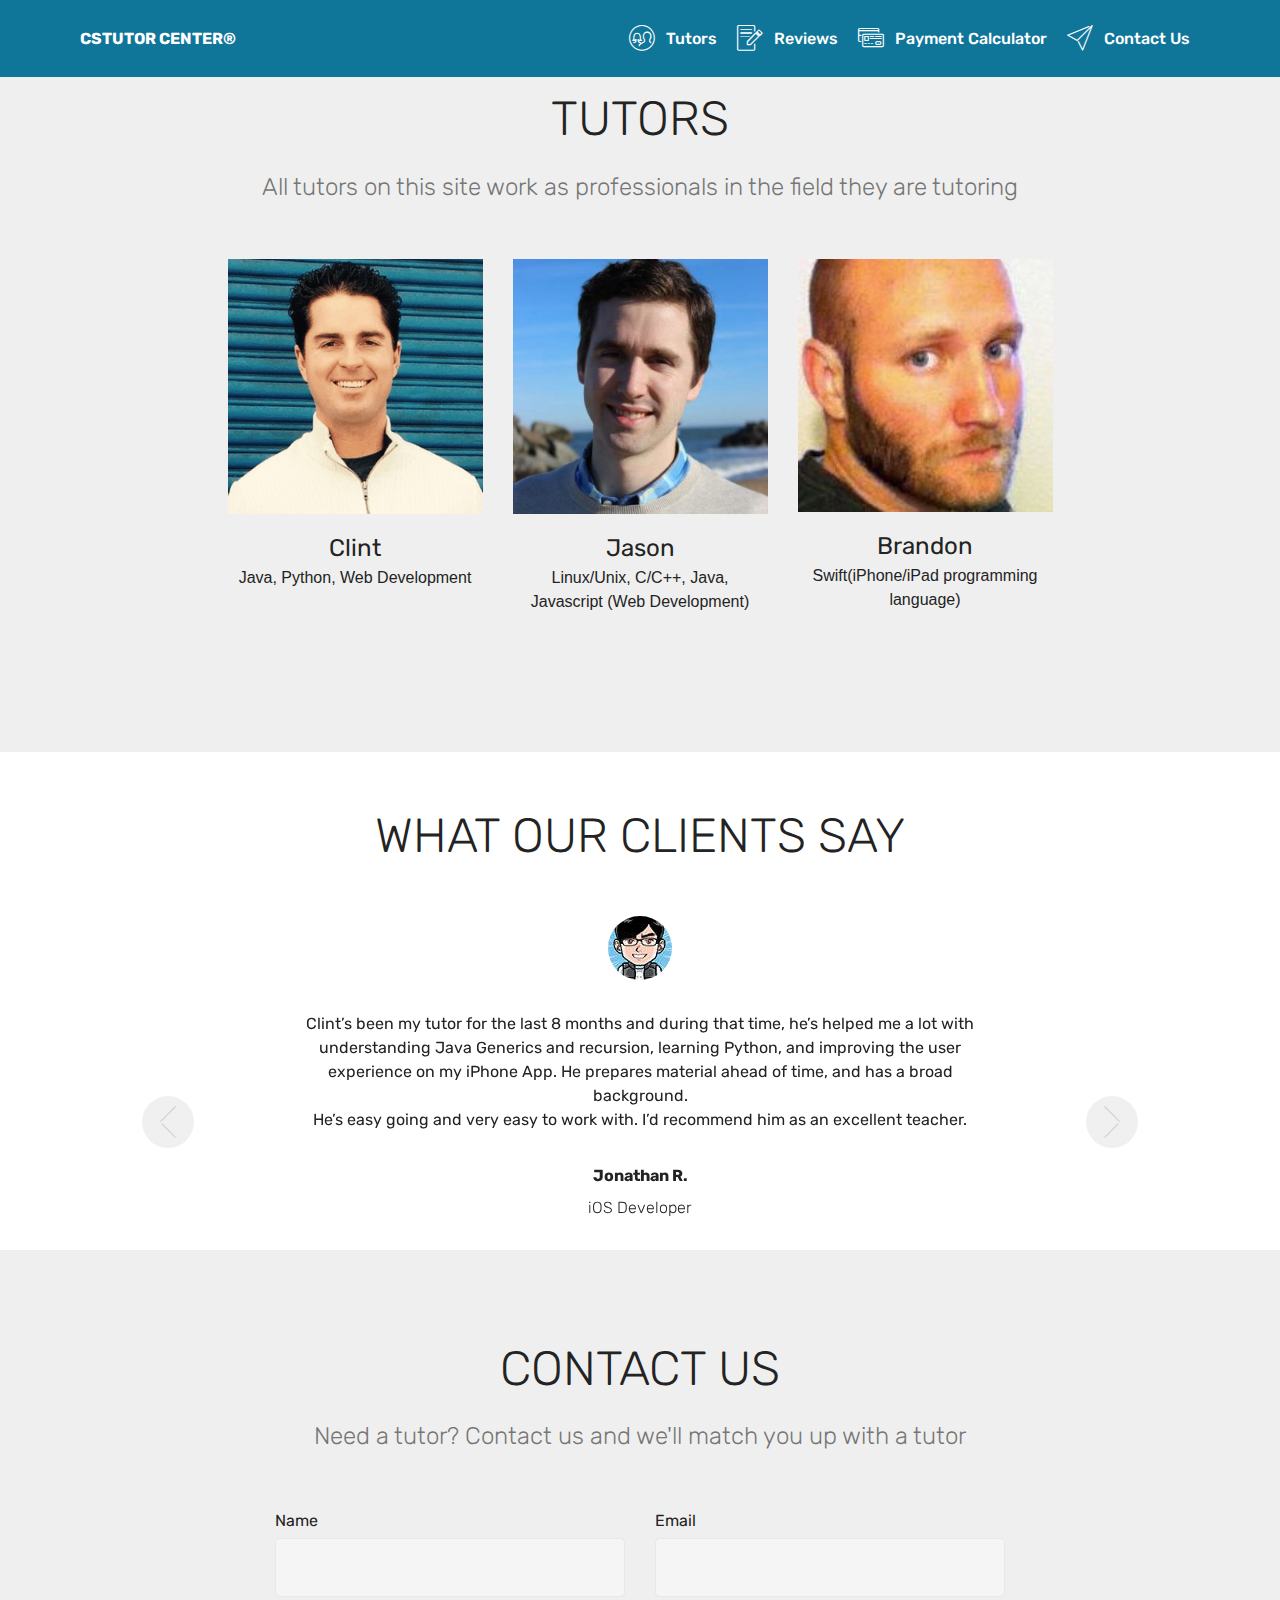
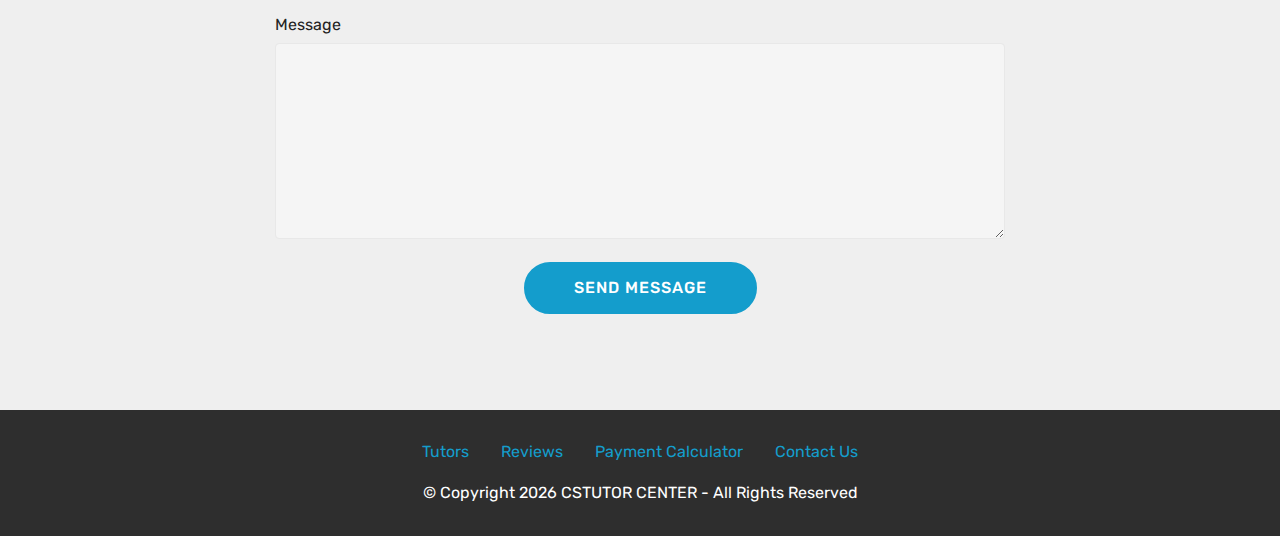
==== commit 7c88b6ae: "Updates" ====
--- a/index.html
+++ b/index.html
@@ -255,16 +255,6 @@
                         Tutors</a></li><li class="foot-menu-item mbr-fonts-style display-7"><a href="index.html#testimonials-slider1-c">Reviews</a></li><li class="foot-menu-item mbr-fonts-style display-7"><a href="calculator.html">Payment Calculator</a></li><li class="foot-menu-item mbr-fonts-style display-7"><a href="index.html#form1-8" target="_blank">
                         Contact Us</a></li></ul>
             </div>
-            <div class="row social-row">
-                <div class="social-list align-right pb-2">
-                    
-                    
-                <div class="soc-item">
-                        <a href="https://www.facebook.com/CSTutorCenter" target="_blank">
-                            <span class="mbr-iconfont mbr-iconfont-social socicon-facebook socicon"></span>
-                        </a>
-                    </div></div>
-            </div>
             <div class="row row-copirayt">
                 <p class="mbr-text mb-0 mbr-fonts-style mbr-white align-center display-7">
                     © Copyright <span id="year"></span> CSTUTOR CENTER - All Rights Reserved
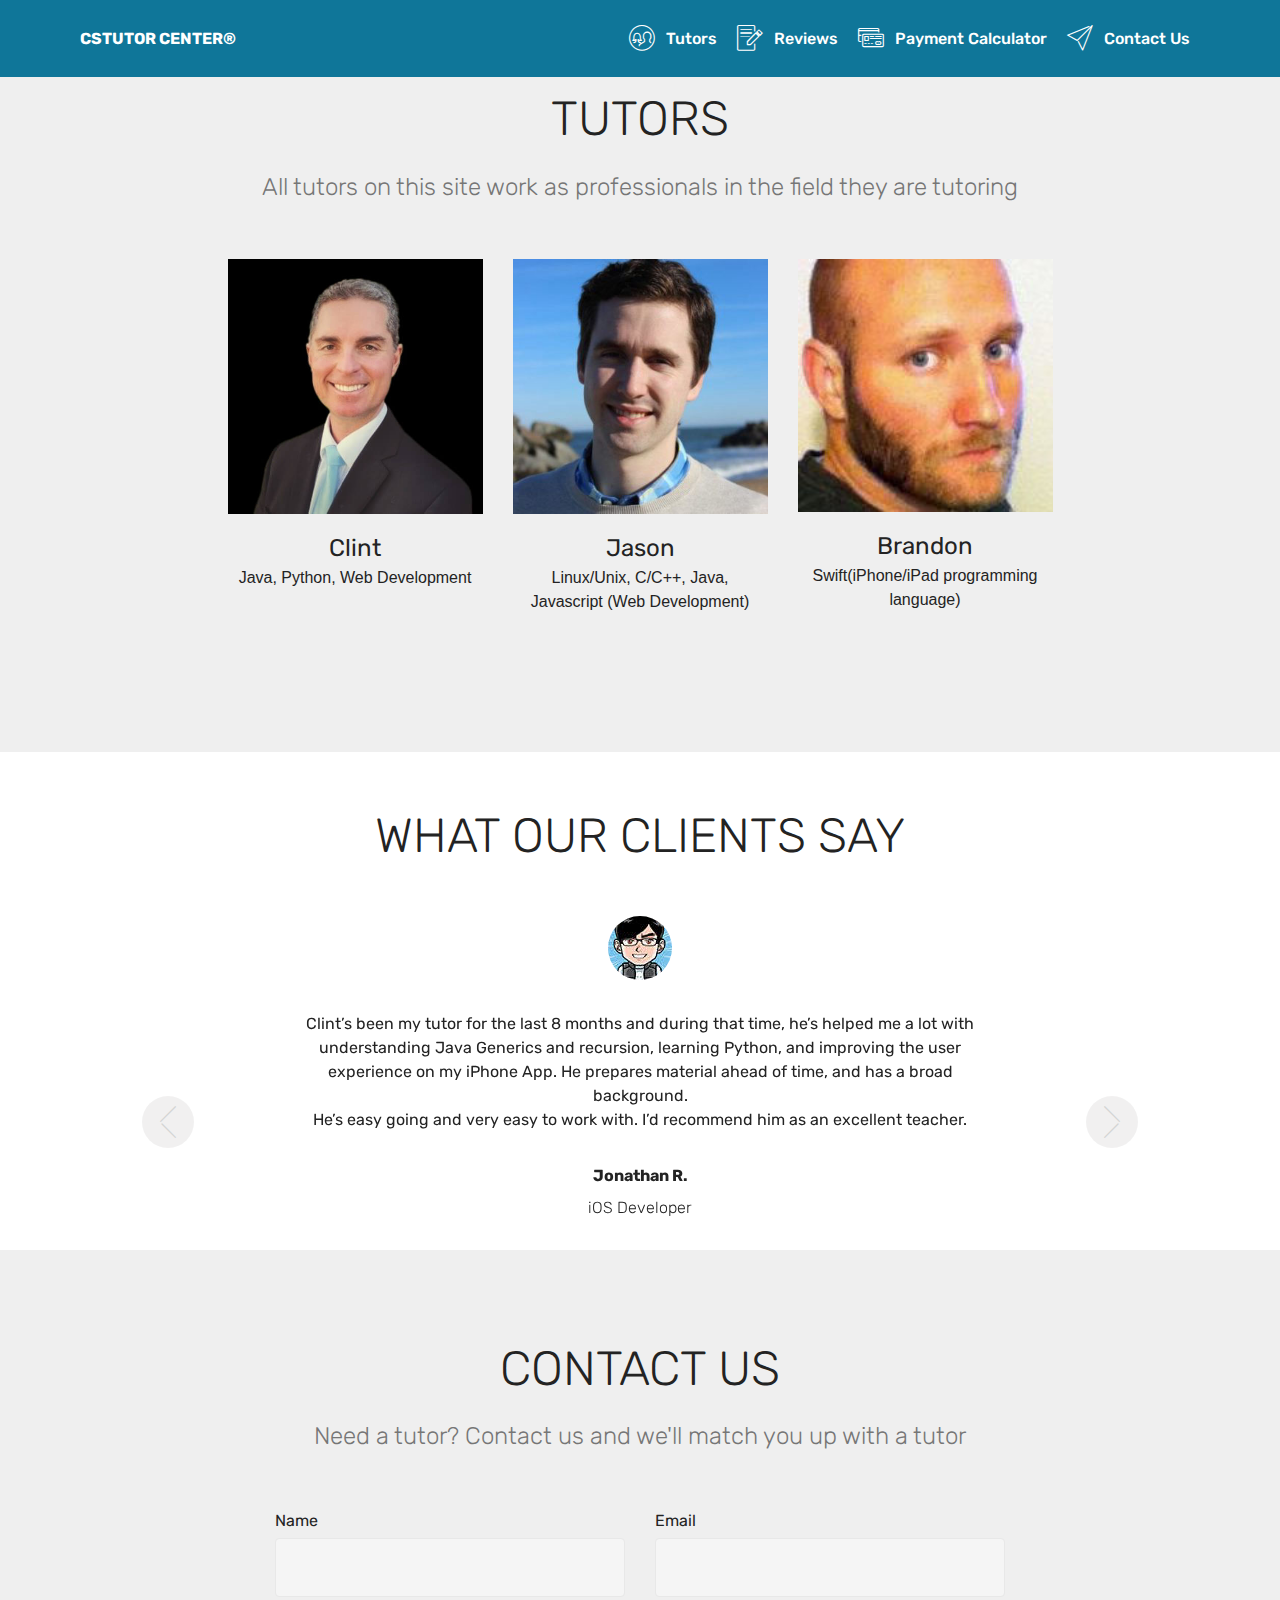
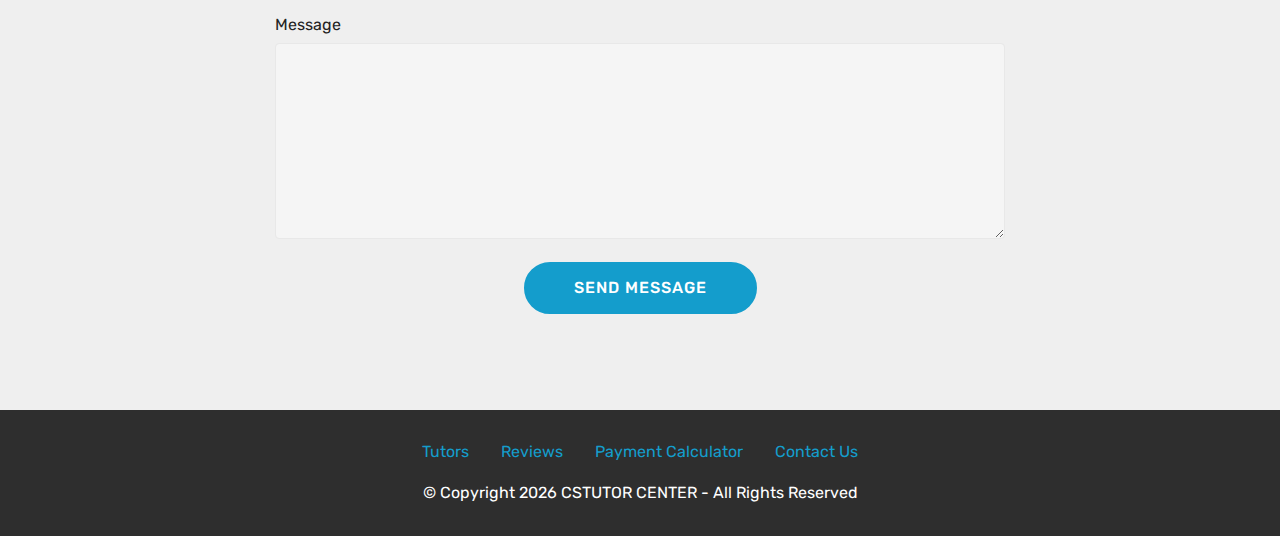
==== commit d24ff26b: "Update image" ====
--- a/index.html
+++ b/index.html
@@ -85,7 +85,7 @@
             
         <div class="team-item col-lg-3 col-md-6">
                 <div class="item-image">
-                    <a href="clint.html"><img src="assets/images/clint-346x346.png" alt="" title=""></a>
+                    <a href="clint.html"><img src="assets/images/clint.jpeg" alt="" title=""></a>
                 </div>
                 <div class="item-caption py-3">
                     <div class="item-name px-2">
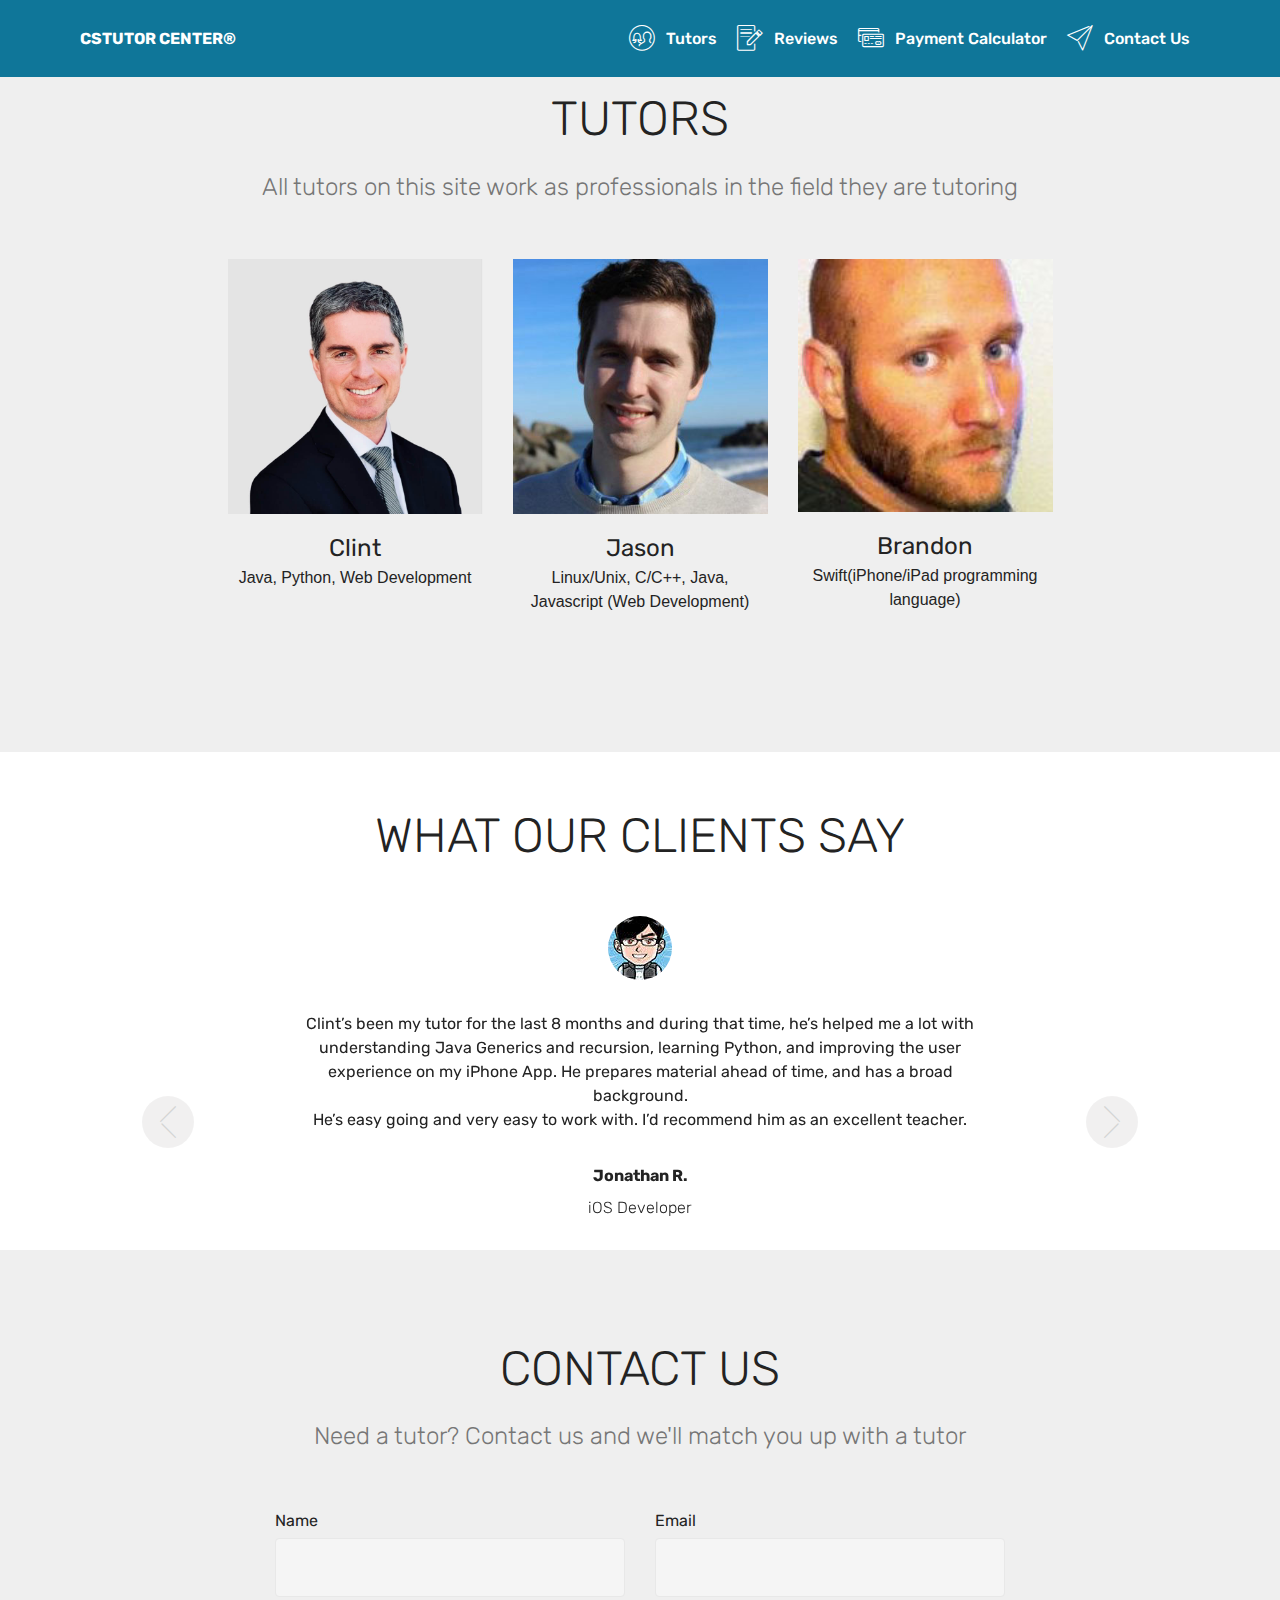
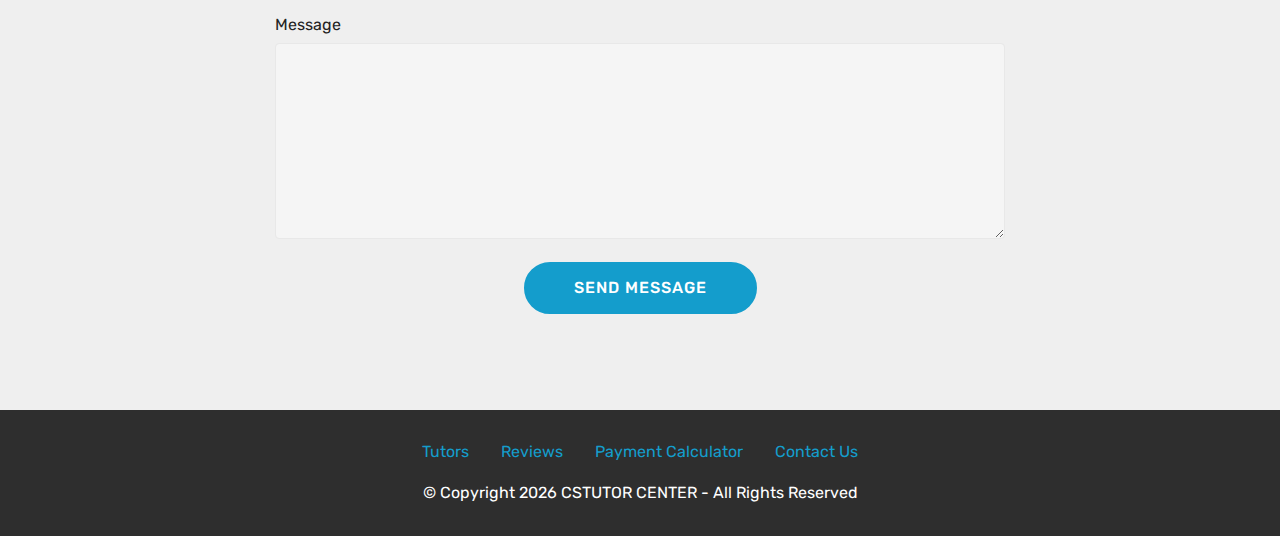
==== commit 4f5933cc: "update pic name" ====
--- a/index.html
+++ b/index.html
@@ -85,7 +85,7 @@
             
         <div class="team-item col-lg-3 col-md-6">
                 <div class="item-image">
-                    <a href="clint.html"><img src="assets/images/clint.jpeg" alt="" title=""></a>
+                    <a href="clint.html"><img src="assets/images/clint.jpg" alt="" title=""></a>
                 </div>
                 <div class="item-caption py-3">
                     <div class="item-name px-2">
